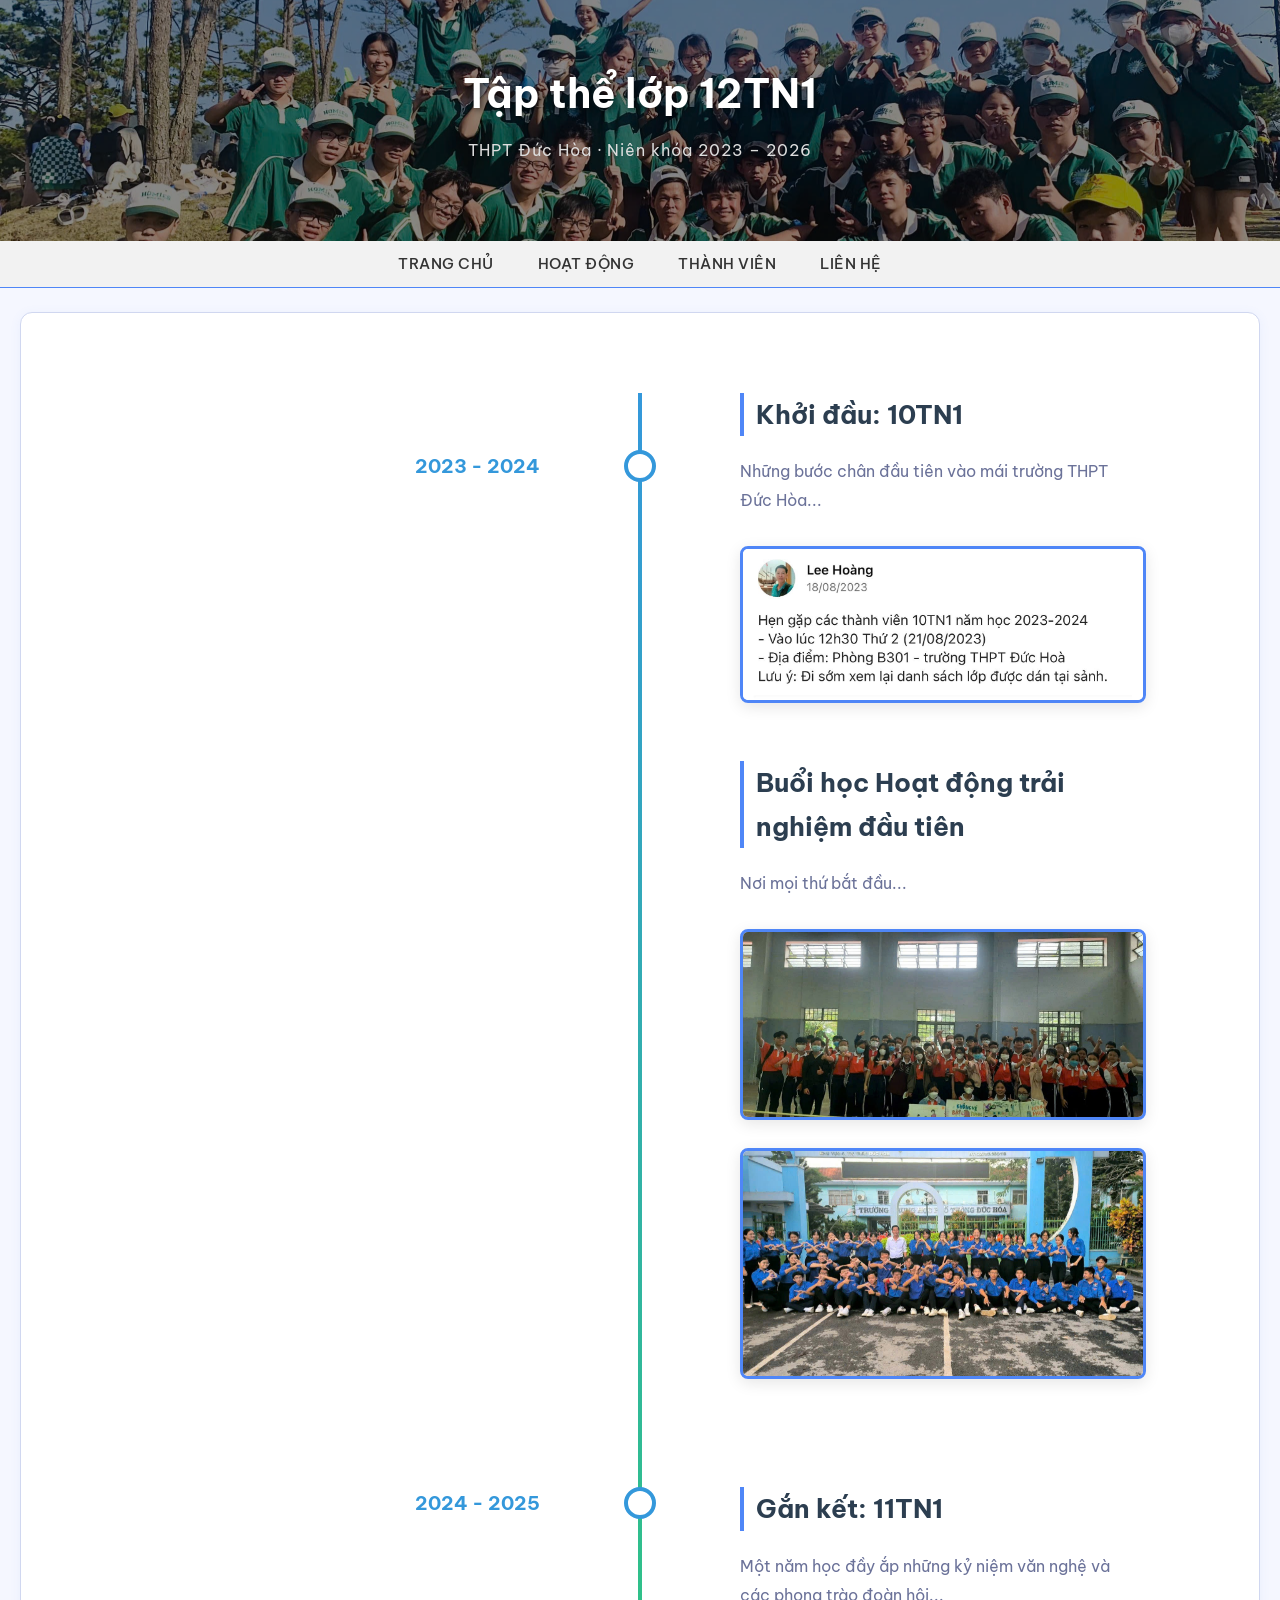
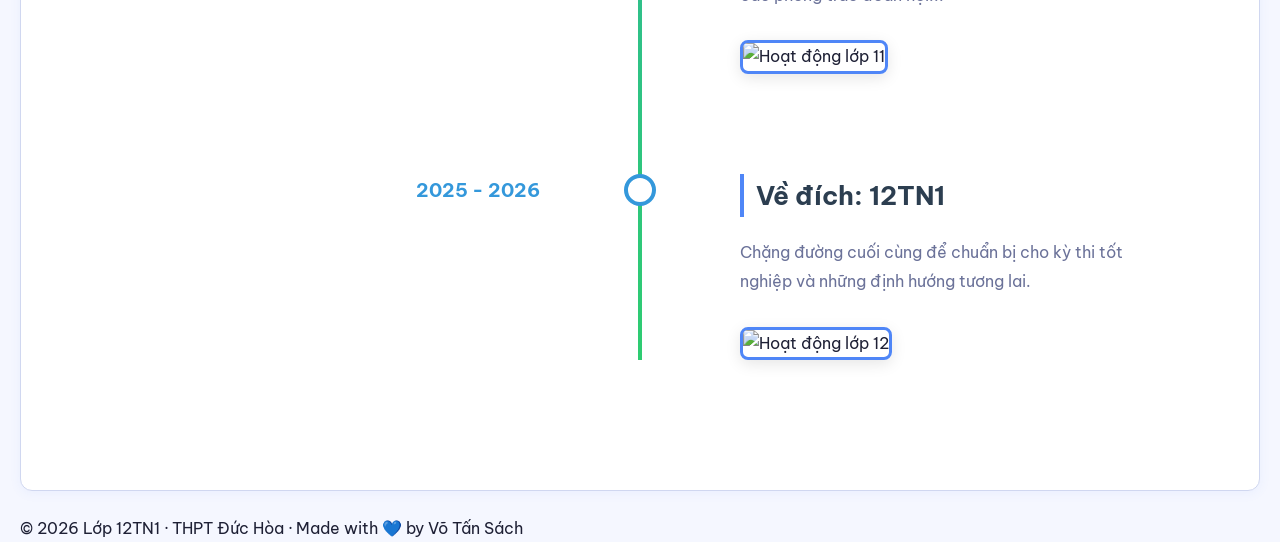
==== activities.html @ a80b4de7 "update logo and fix some css issues" ====
<!DOCTYPE html>
<html lang="vi">

<head>
    <meta charset="UTF-8">
    <meta name="viewport" content="width=device-width, initial-scale=1.0">
    <link rel="stylesheet" href="style.css">
    <link rel="stylesheet" href="activities.css">
    <title>Hoạt động | 12TN1</title>
    <link rel="icon" href="media/9f4af7f174a8c1f698b9-removebg-preview.png" type="image/png">
</head>

<body>
    <header>
        <h1>Tập thể lớp 12TN1</h1>
        <p>THPT Đức Hòa · Niên khóa 2023 – 2026</p>
    </header>

    <nav class="navbar">
        <ul>
            <li><a href="index.html">Trang chủ</a></li>
            <li><a href="activities.html">Hoạt động</a></li>
            <li><a href="members.html">Thành viên</a></li>
            <li><a href="contact.html">Liên hệ</a></li>
        </ul>
    </nav>

    <main>
        <section class="activities-section">
            <div class="timeline-container">
                <div class="timeline-progress-bar"></div>

                <div class="timeline-item">
                    <div class="timeline-left">
                        <div class="timeline-date">2023 - 2024</div>
                    </div>
                    <div class="timeline-centre">
                        <div class="timeline-circle"></div>
                    </div>
                    <div class="timeline-right">
                        <div class="timeline-content">
                            <h2>Khởi đầu: 10TN1</h2>
                            <p>Những bước chân đầu tiên vào mái trường THPT Đức Hòa...</p>
                            <div class="timeline-image">
                                <img src="media/IMG_6948.JPG" alt="Hoạt động lớp 10">
                            </div>
                        </div>
                        <div class="timeline-content">
                            <h2>Buổi học Hoạt động trải nghiệm đầu tiên</h2>
                            <p>Nơi mọi thứ bắt đầu...</p>
                            <div class="timeline-image">
                                <img src="media/IMG_6949.JPG" alt="Hoạt động lớp 10">
                            </div>
                            <div class="timeline-image">
                                <img src="media/IMG_6950.JPG" alt="Hoạt động lớp 10">
                            </div>
                        </div>
                    </div>
                </div>

                <div class="timeline-item">
                    <div class="timeline-left">
                        <div class="timeline-date">2024 - 2025</div>
                    </div>
                    <div class="timeline-centre">
                        <div class="timeline-circle"></div>
                    </div>
                    <div class="timeline-right">
                        <div class="timeline-content">
                            <h2>Gắn kết: 11TN1</h2>
                            <p>Một năm học đầy ắp những kỷ niệm văn nghệ và các phong trào đoàn hội...</p>
                            <div class="timeline-image">
                                <img src="anh-lop-11.jpg" alt="Hoạt động lớp 11">
                            </div>
                        </div>
                    </div>
                </div>

                <div class="timeline-item">
                    <div class="timeline-left">
                        <div class="timeline-date">2025 - 2026</div>
                    </div>
                    <div class="timeline-centre">
                        <div class="timeline-circle"></div>
                    </div>
                    <div class="timeline-right">
                        <div class="timeline-content">
                            <h2>Về đích: 12TN1</h2>
                            <p>Chặng đường cuối cùng để chuẩn bị cho kỳ thi tốt nghiệp và những định hướng tương lai.
                            </p>
                            <div class="timeline-image">
                                <img src="anh-lop-12.jpg" alt="Hoạt động lớp 12">
                            </div>
                        </div>
                    </div>
                </div>

            </div>
        </section>

        <footer>
            © 2026 Lớp 12TN1 · THPT Đức Hòa · Made with 💙 by Võ Tấn Sách
        </footer>
    </main>
</body>

</html>
---- style.css ----
@import url("https://fonts.googleapis.com/css2?family=Be+Vietnam+Pro:wght@400;500;700&display=swap");
:root {
	--bg-main: #f5f7ff;
	--bg-section: #ffffff;
	--bg-card: #eef1fb;
	--border: #d0d7f0;

	--accent: #4f86f7;
	--accent-soft: #3a6fd8;

	--text-primary: #1e2035;
	--text-secondary: #6b7299;
}

body {
	font-family: "Be Vietnam Pro", sans-serif;
	font-size: 16px;
	line-height: 1.7;
}

h1 {
	font-size: 2.5rem;
	font-weight: 700;
}
h2 {
	font-size: 1.6rem;
	font-weight: 700;
}
h3 {
	font-size: 1.2rem;
	font-weight: 500;
}
p {
	font-size: 1rem;
	font-weight: 400;
}
.small {
	font-size: 0.875rem;
	color: var(--text-secondary);
}

img {
	border-radius: 16px;
	border: 3px solid #4f86f7;
	box-shadow: 0 4px 16px rgba(79, 134, 247, 0.2);
}

section {
	background-color: var(--bg-section);
	border-radius: 12px;
	border: 1px solid var(--border);
	padding: 30px;
	margin: 24px 0;
	box-shadow: 0 2px 12px rgba(79, 134, 247, 0.07);
}

h2 {
	color: var(--accent);
	border-left: 4px solid var(--accent);
	padding-left: 12px;
}

p {
	color: var(--text-secondary);
	line-height: 1.8;
}

.navbar a {
	font-size: 0.95rem;
	font-weight: 500;
	letter-spacing: 0.5px;
	text-transform: uppercase;
}

body {
	margin: -1;
	background-color: var(--bg-main);
	color: var(--text-primary);
}

body {
	background-color: var(--bg-main);
	color: var(--text-primary);
}

.navbar ul {
	background-color: var(--bg-section);
	border-bottom: 1px solid var(--accent);
}
.navbar a {
	color: var(--text-primary);
}
.navbar a:hover {
	background-color: var(--bg-card);
	color: var(--accent);
}

body {
	margin: 0;
}
main {
	margin-left: 20px;
	margin-right: 20px;
}
h1 {
	text-align: center;
	color: #333;
	margin-top: 20px;
}
header {
	background-image: url("media/IMG_6955.JPG");
	background-size: cover;
	background-position: center;
	padding: 60px 20px;
	position: relative;
}
header::before {
	content: "";
	position: absolute;
	inset: 0;
	background-color: rgba(0, 0, 0, 0.45);
}
header h1 {
	position: relative;
	color: white;
	font-size: 2.5rem;
	text-shadow: 2px 2px 6px rgba(0, 0, 0, 0.6);
	margin: 0;
}
header p {
	position: relative;
	text-align: center;
	color: #ddd;
	font-size: 1rem;
	margin-top: 8px;
	letter-spacing: 1px;
}
.navbar ul {
	text-align: center;
	list-style-type: none;
	background-color: #f2f2f2;
	margin-top: 20px;
	padding: 0px;
	margin: 0px;
}
.navbar a {
	display: block;
	color: #333;
	text-decoration: none;
	padding: 10px 20px;
	text-align: center;
}
.navbar a:hover {
	background-color: #ddd;
}
.navbar li {
	display: inline-block;
}
.navbar {
	position: sticky;
	top: 0;
	z-index: 100;
	background-color: var(--bg-section); /* thêm dòng này */
}
---- activities.css ----
/* Layout chính cho Timeline */
.timeline-container {
	position: relative;
	max-width: 1000px;
	margin: 50px auto;
	padding: 0 20px;
}

/* Thanh dọc ở giữa */
.timeline-progress-bar {
	position: absolute;
	left: 50%;
	transform: translateX(-50%);
	width: 4px;
	height: 100%;
	background: linear-gradient(180deg, #3498db, #2ecc71); /* Màu xanh 12TN1 */
	z-index: 1;
}

/* Chia Grid 3 cột */
.timeline-item {
	display: grid;
	grid-template-columns: 1fr 120px 1fr;
	margin-bottom: 100px; /* Khoảng cách giữa các năm */
}

/* Hiệu ứng Sticky */
.timeline-date,
.timeline-circle {
	position: sticky;
	top: 50vh; /* Giữ ở giữa màn hình khi cuộn */
}

.timeline-left {
	text-align: right;
	padding-right: 40px;
}

.timeline-date {
	font-size: 1.2rem;
	font-weight: bold;
	color: #3498db;
}

.timeline-centre {
	display: flex;
	justify-content: center;
	z-index: 2;
}

.timeline-circle {
	width: 24px;
	height: 24px;
	background: white;
	border: 4px solid #3498db;
	border-radius: 50%;
}

.timeline-right {
	padding-left: 40px;
}

.timeline-content h2 {
	margin-top: 0;
	color: #2c3e50;
}

.timeline-image img {
	width: 100%;
	border-radius: 8px;
	margin-top: 15px;
	box-shadow: 0 4px 15px rgba(0, 0, 0, 0.1);
}

/* Mobile: Chuyển về 2 cột hoặc 1 cột */
@media (max-width: 768px) {
	.timeline-item {
		grid-template-columns: 60px 1fr;
	}
	.timeline-left {
		display: none;
	}
	.timeline-progress-bar {
		left: 30px;
	}
}

.timeline-image {
	margin-top: 5px; /* giảm khoảng cách ảnh với chữ, mặc định thường 16-20px */
}

.timeline-content {
	margin-bottom: 50px; /* tăng khoảng cách giữa 2 content */
}

.timeline-content:last-child {
	margin-bottom: 0;
}
.left {
	display: flex;
	align-items: center;
	justify-content: flex-end;
}
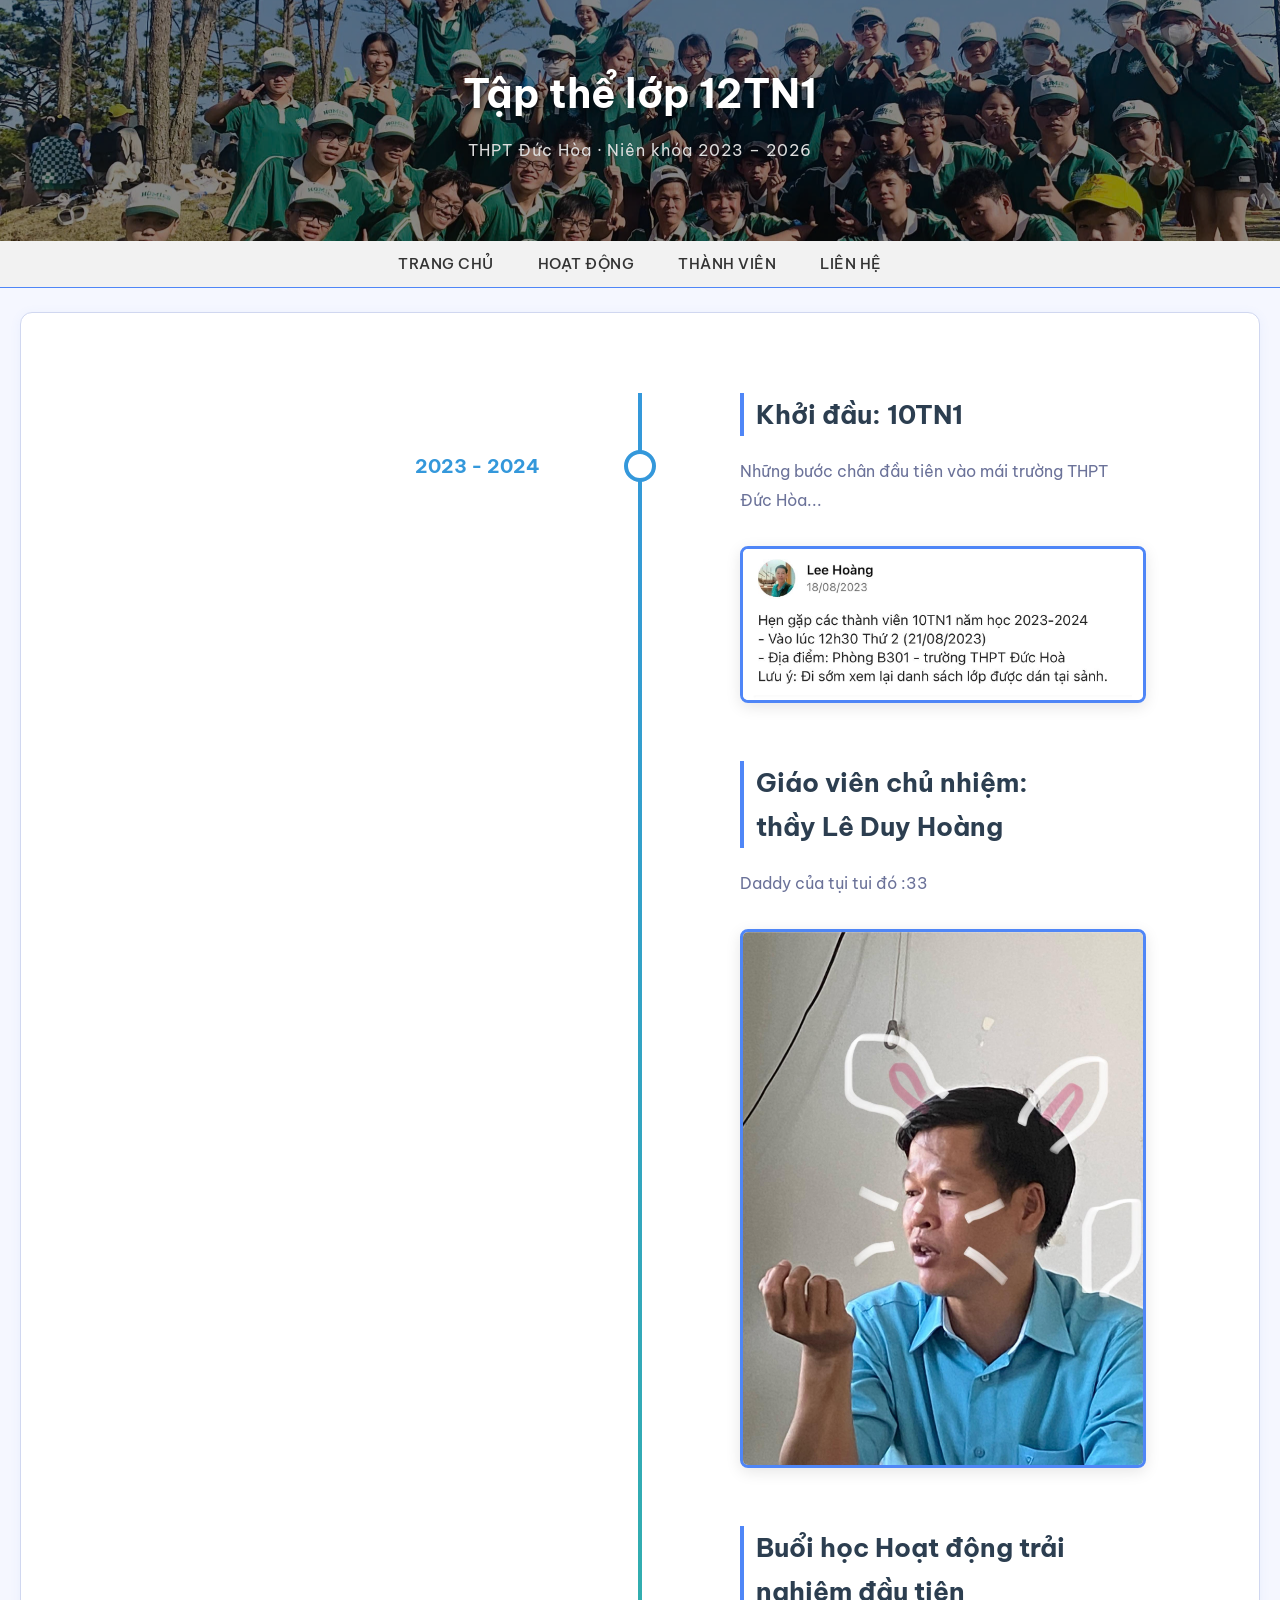
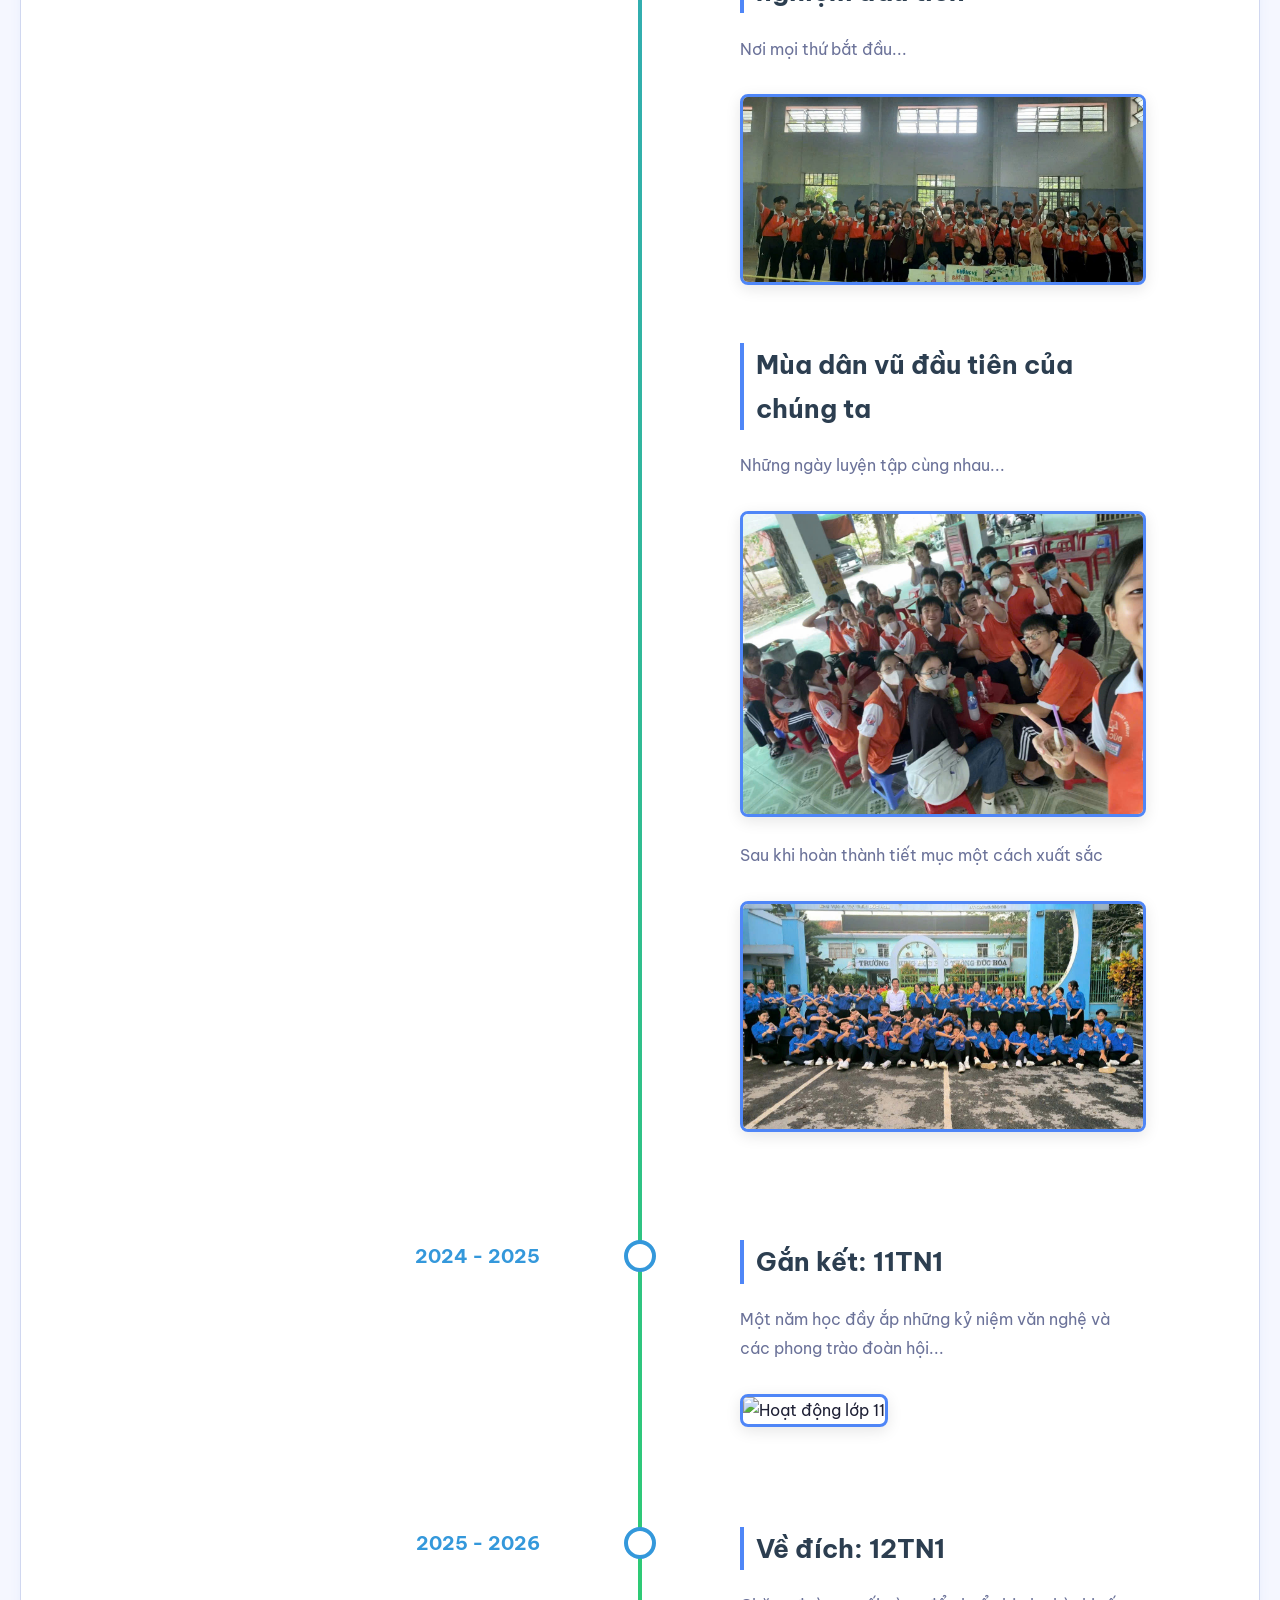
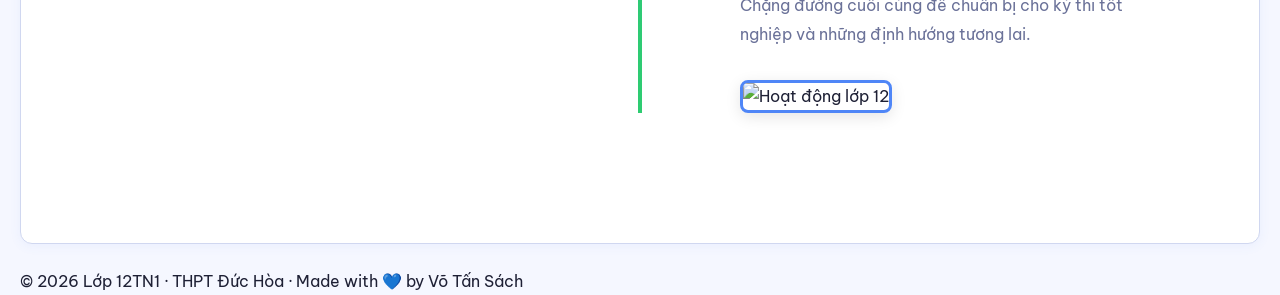
==== commit 7f8badb9: "activities update" ====
--- a/activities.html
+++ b/activities.html
@@ -6,8 +6,8 @@
     <meta name="viewport" content="width=device-width, initial-scale=1.0">
     <link rel="stylesheet" href="style.css">
     <link rel="stylesheet" href="activities.css">
-    <title>Hoạt động | 12TN1</title>
     <link rel="icon" href="media/9f4af7f174a8c1f698b9-removebg-preview.png" type="image/png">
+    <title>12TN1 · Hoạt động</title>
 </head>
 
 <body>
@@ -45,12 +45,31 @@
                                 <img src="media/IMG_6948.JPG" alt="Hoạt động lớp 10">
                             </div>
                         </div>
+
+                        <div class="timeline-content">
+                            <h2>Giáo viên chủ nhiệm: <br>thầy Lê Duy Hoàng</h2>
+                            <p>Daddy của tụi tui đó :33</p>
+                            <div class="timeline-image">
+                                <img src="media/1HRJLBKDG_82VC8A.jpg" alt="Hoạt động lớp 10">
+                            </div>
+                        </div>
+
                         <div class="timeline-content">
                             <h2>Buổi học Hoạt động trải nghiệm đầu tiên</h2>
                             <p>Nơi mọi thứ bắt đầu...</p>
                             <div class="timeline-image">
                                 <img src="media/IMG_6949.JPG" alt="Hoạt động lớp 10">
                             </div>
+                        </div>
+
+                        <div class="timeline-content">
+                            <h2>Mùa dân vũ đầu tiên của chúng ta</h2>
+                            <p>Những ngày luyện tập cùng nhau...</p>
+                            <div class="timeline-image">
+                                <img src="media/IMG_6951.JPG" alt="Hoạt động lớp 10">
+                            </div>
+
+                            <p>Sau khi hoàn thành tiết mục một cách xuất sắc</p>
                             <div class="timeline-image">
                                 <img src="media/IMG_6950.JPG" alt="Hoạt động lớp 10">
                             </div>
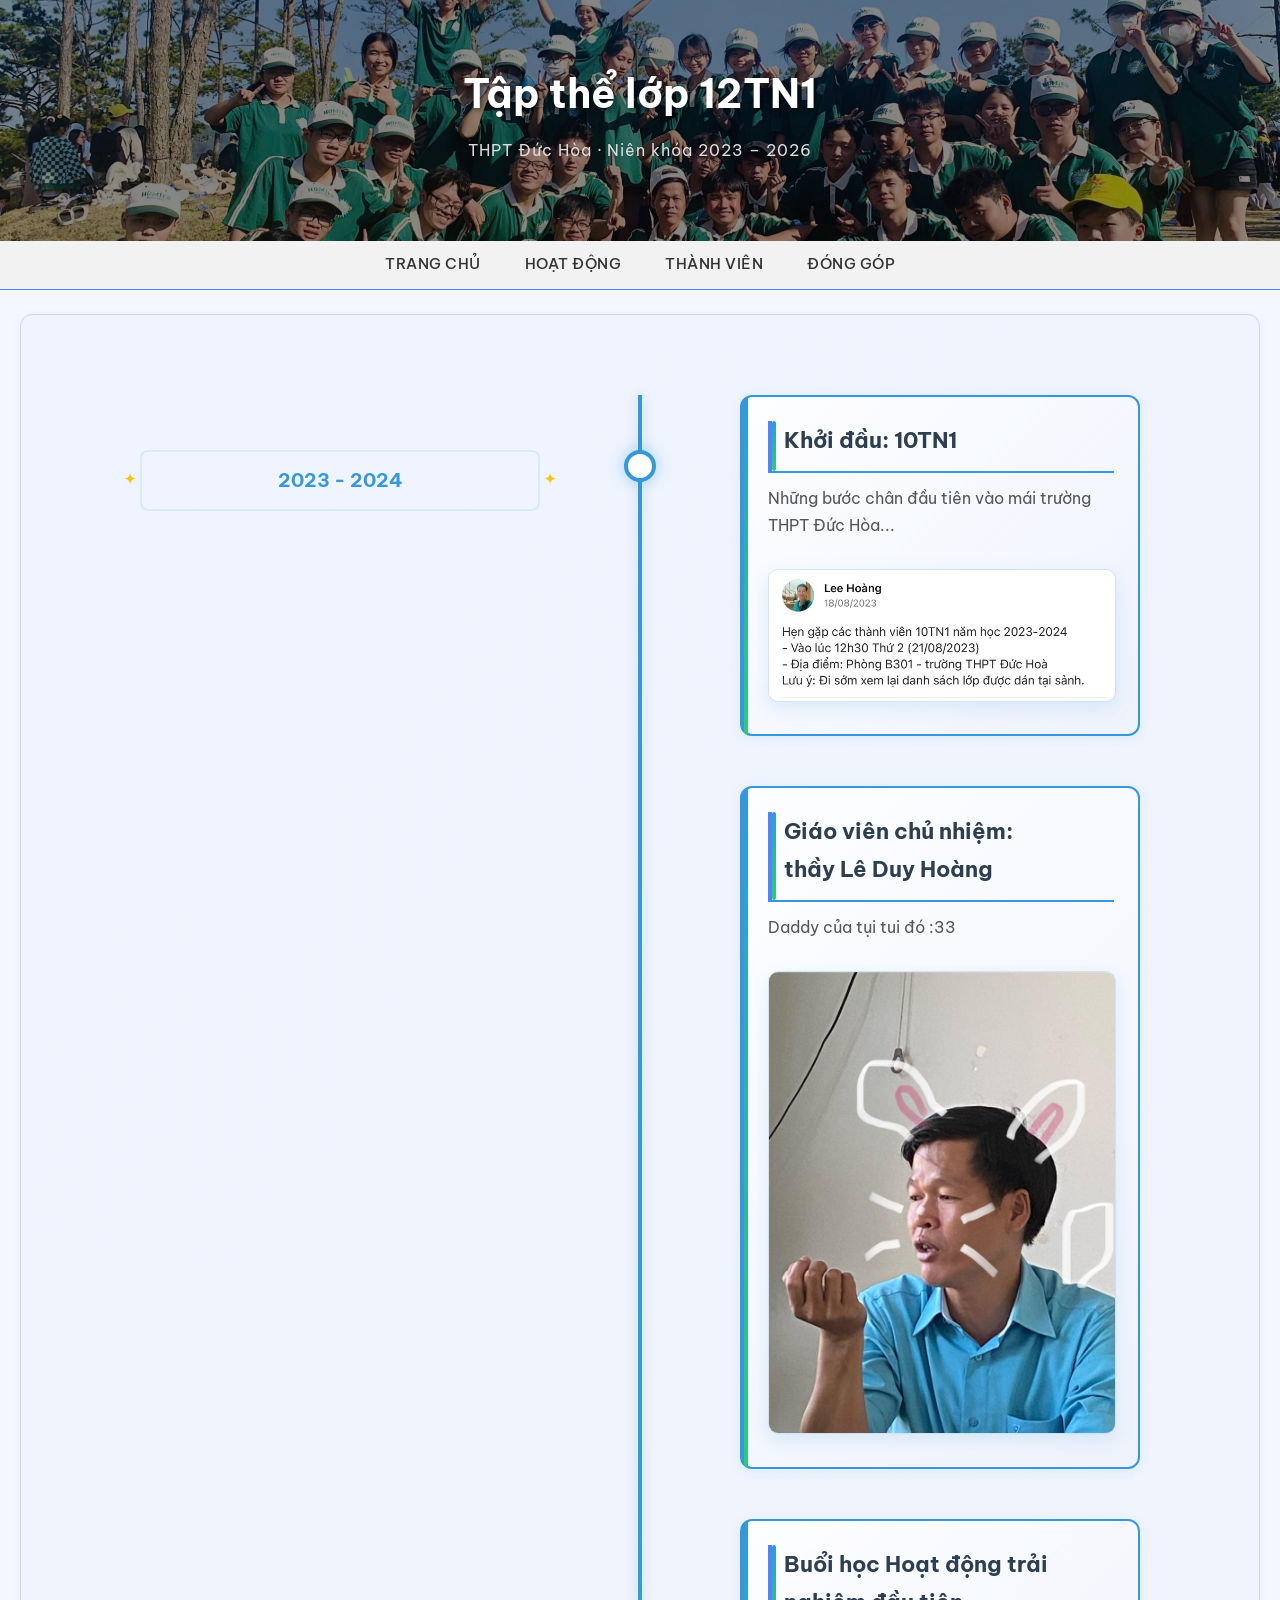
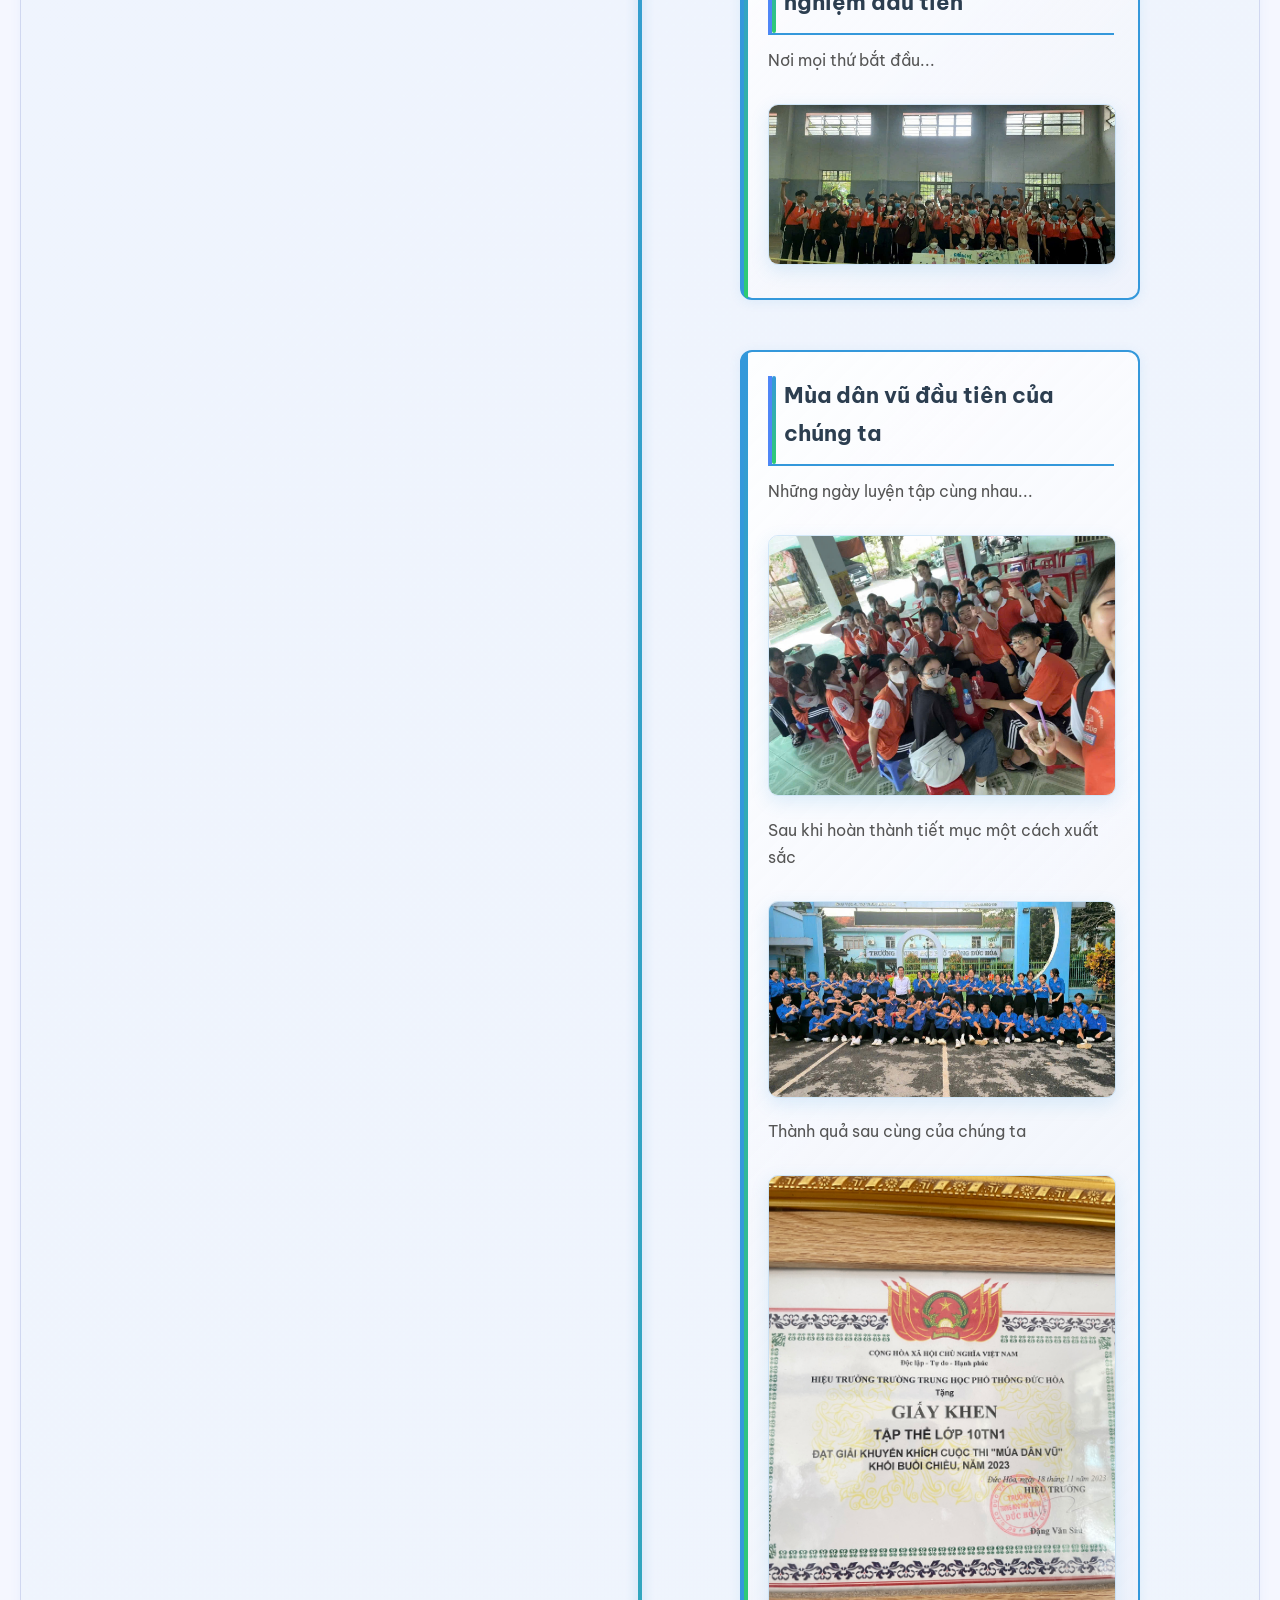
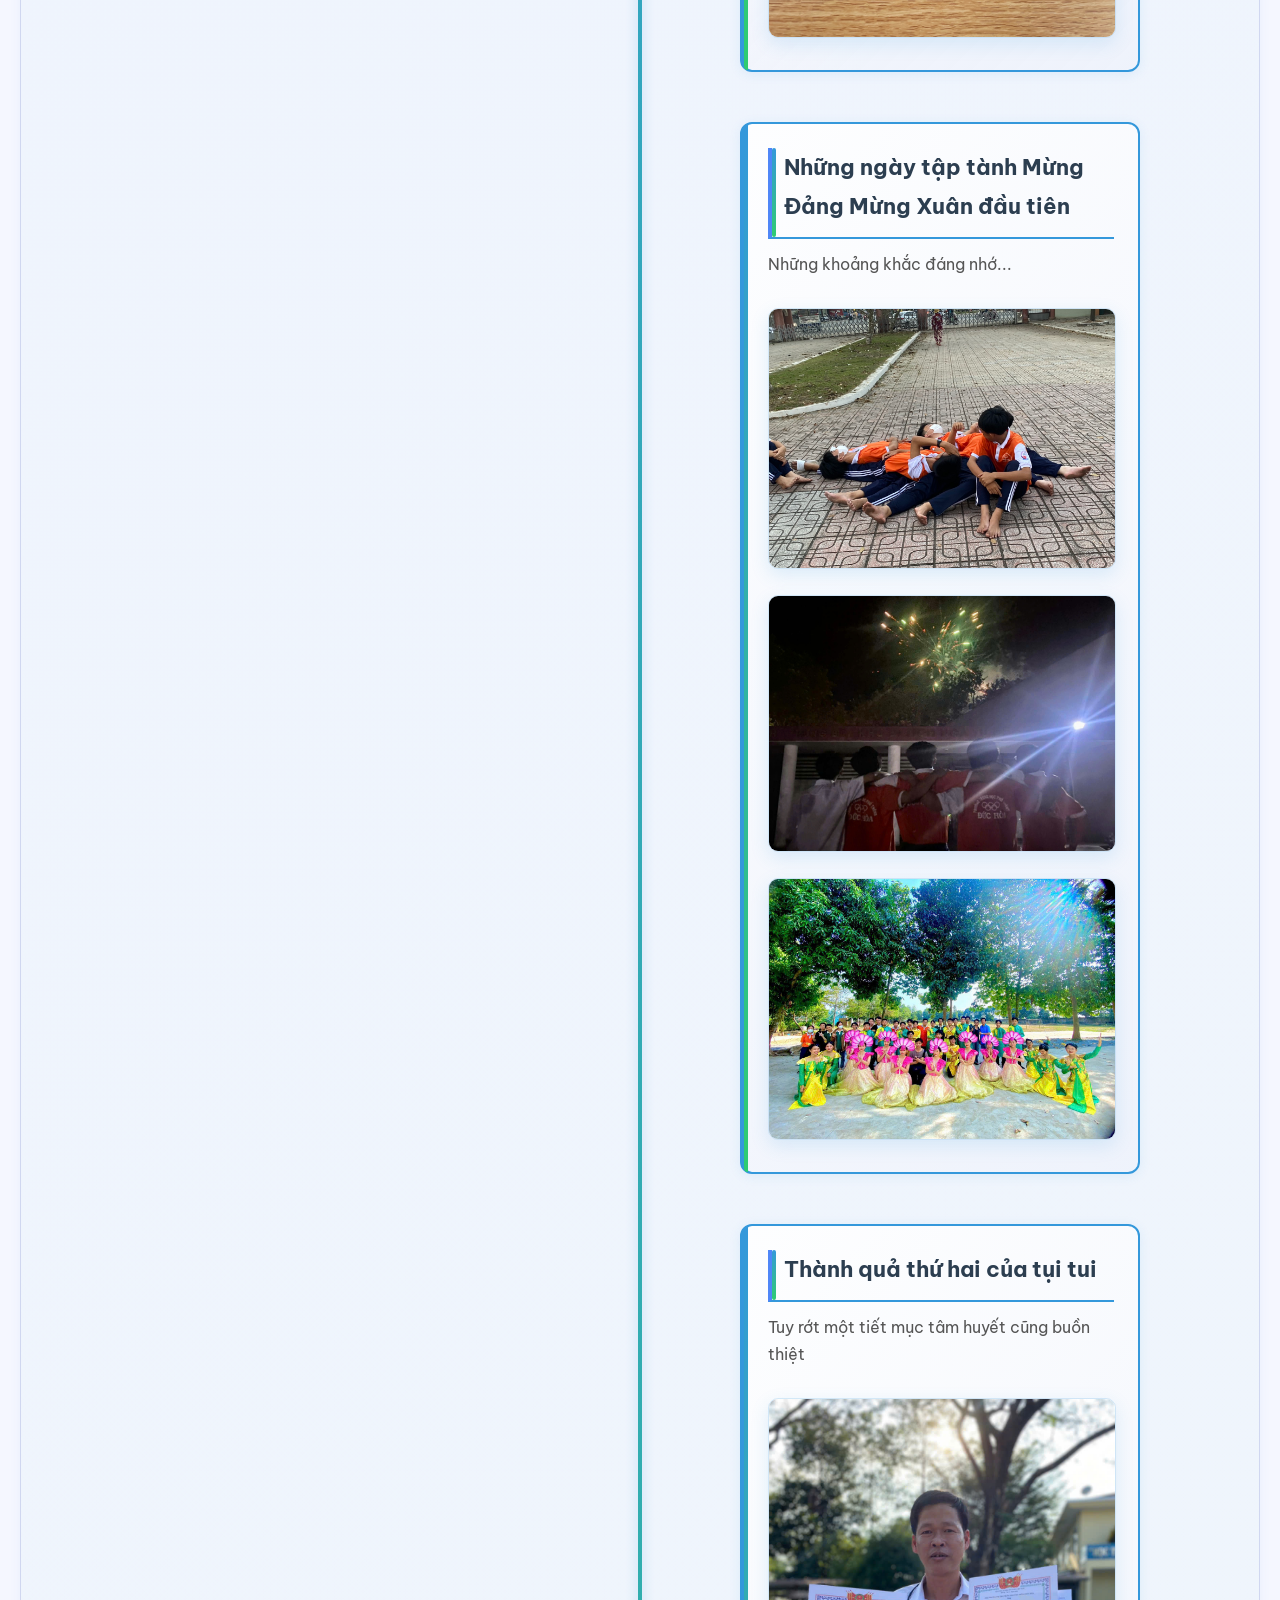
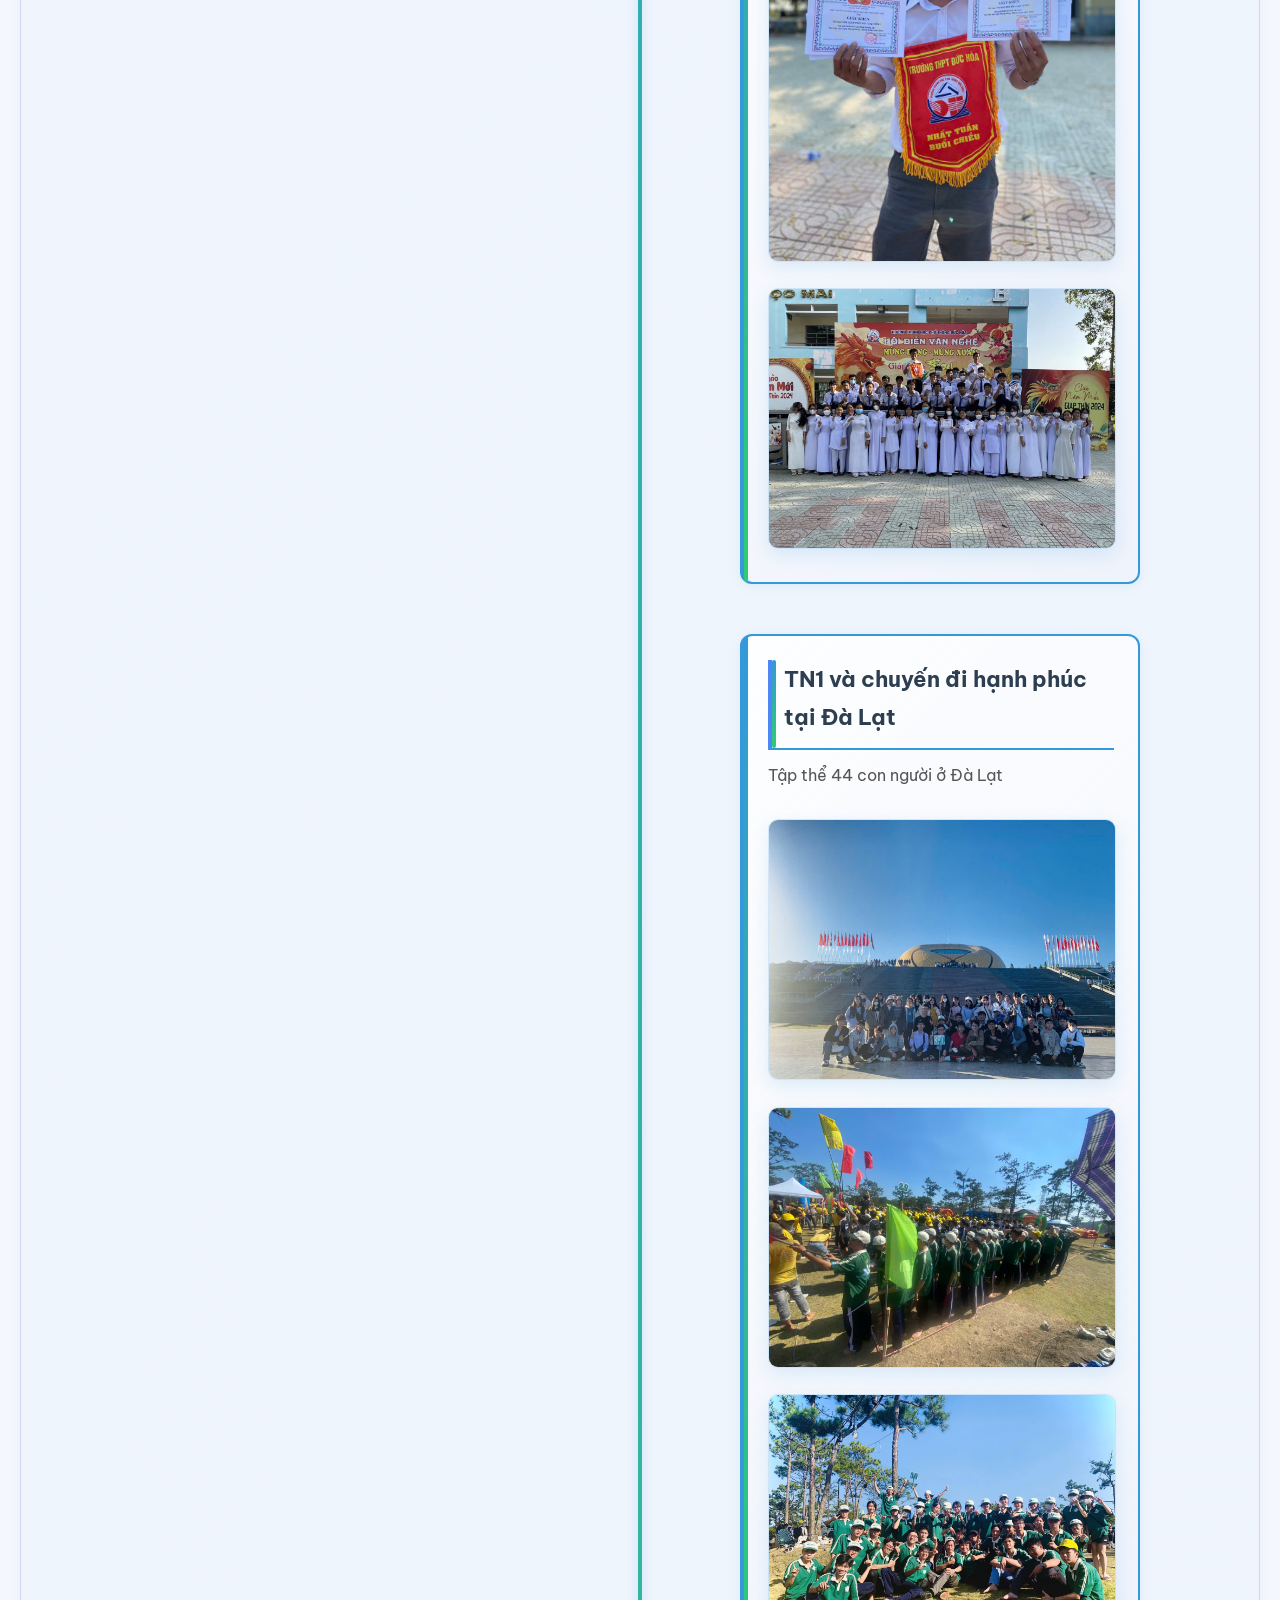
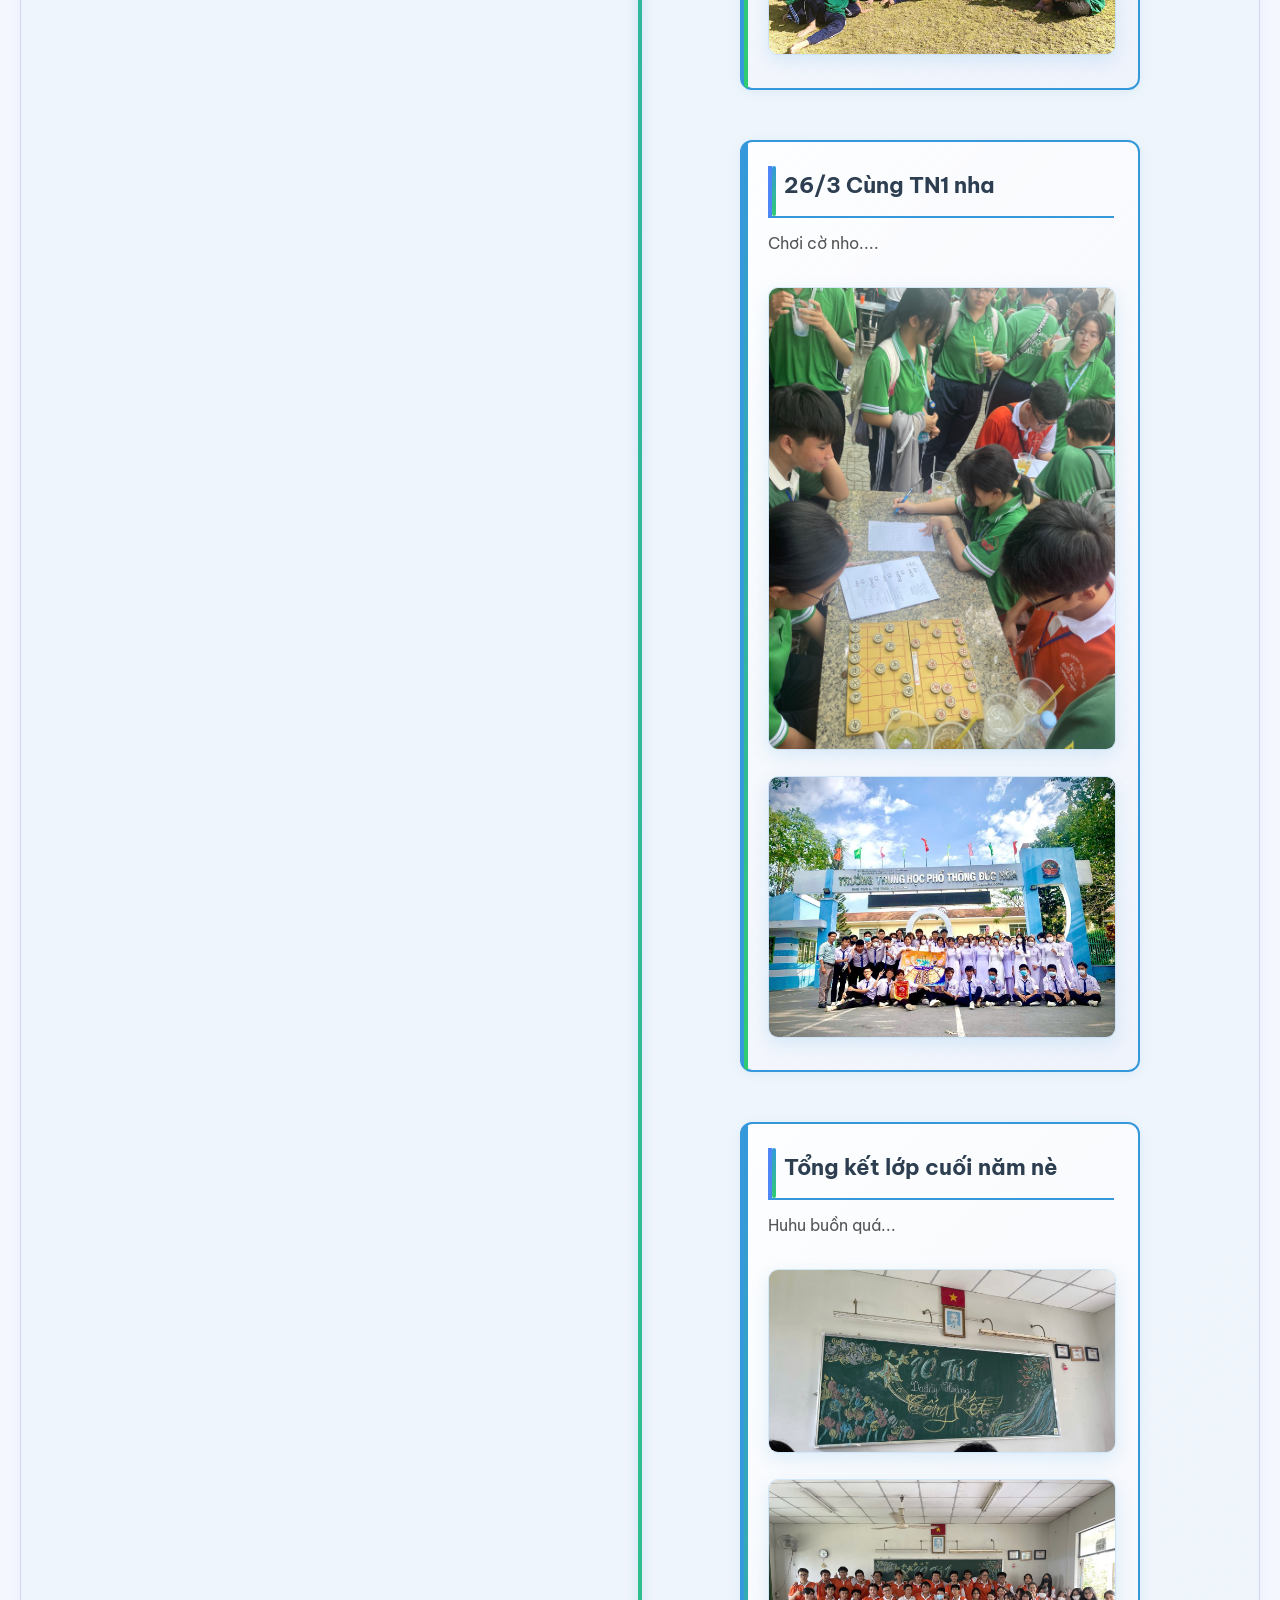
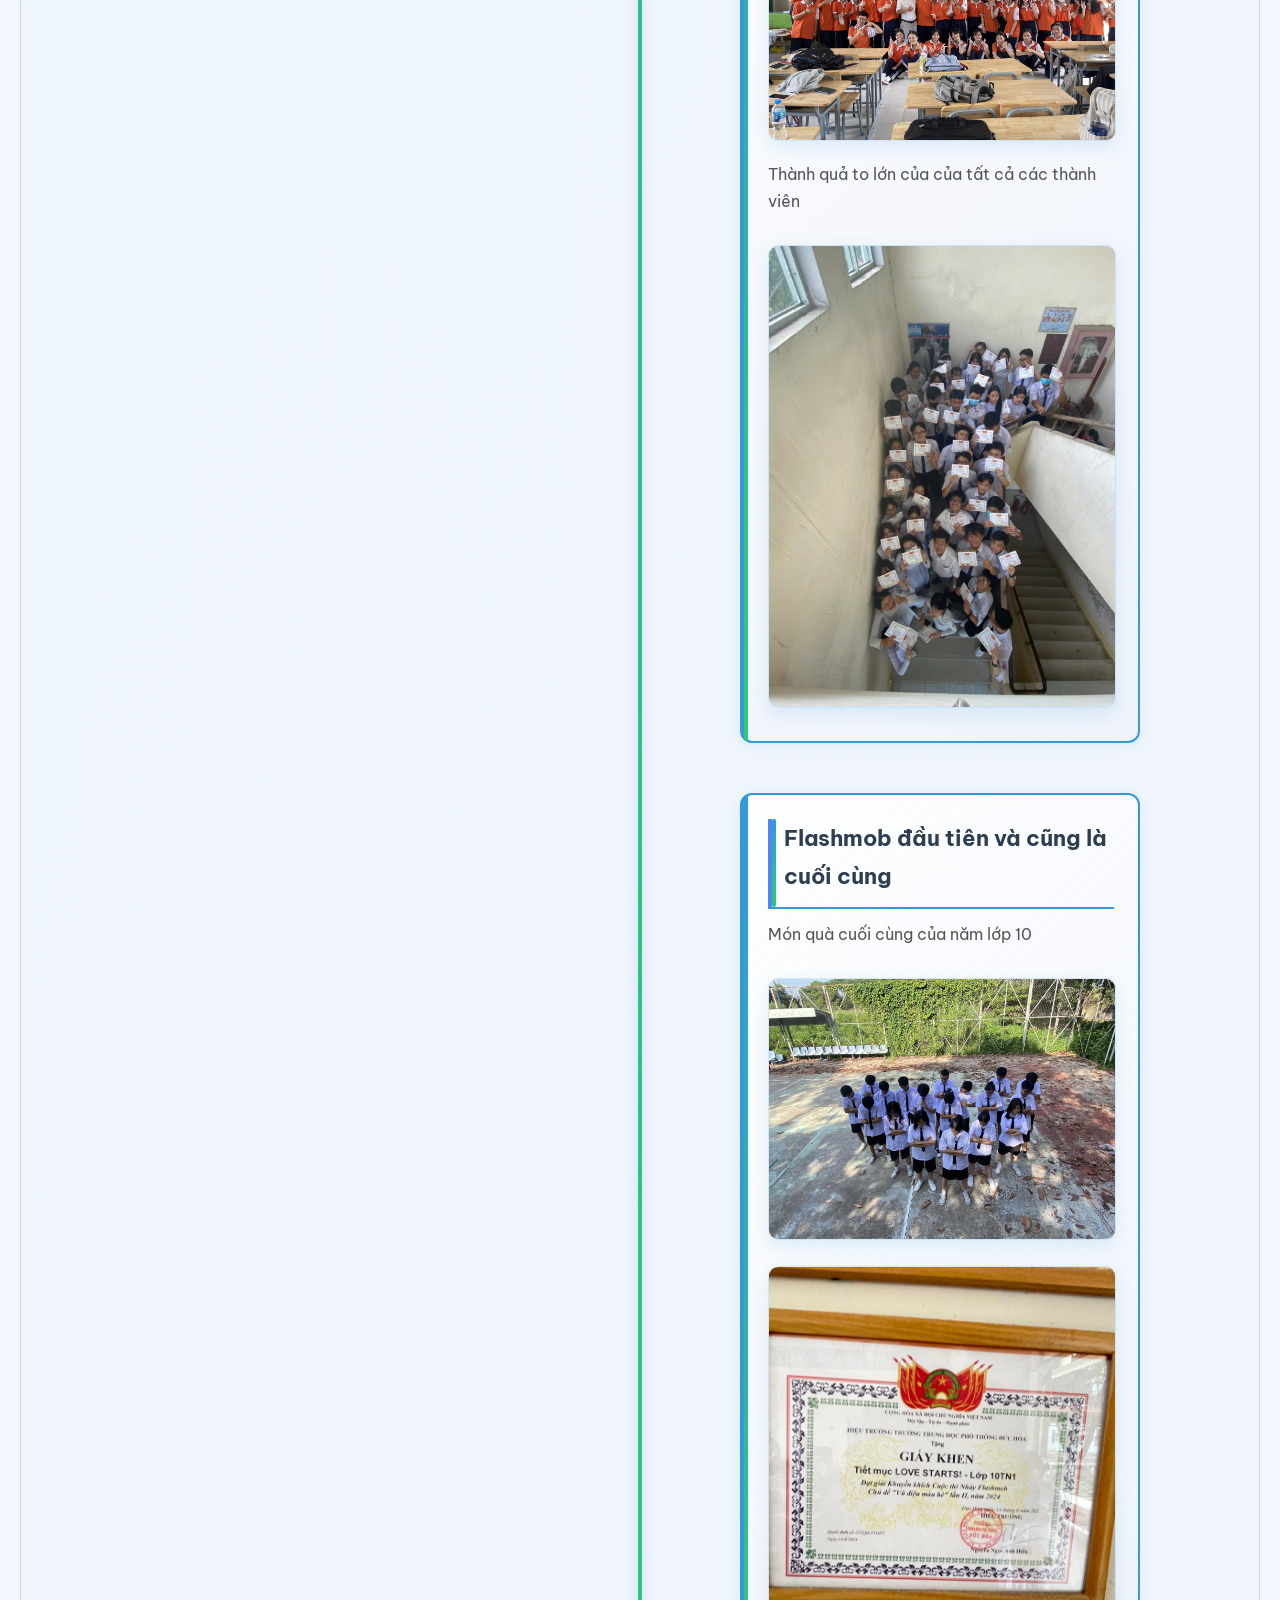
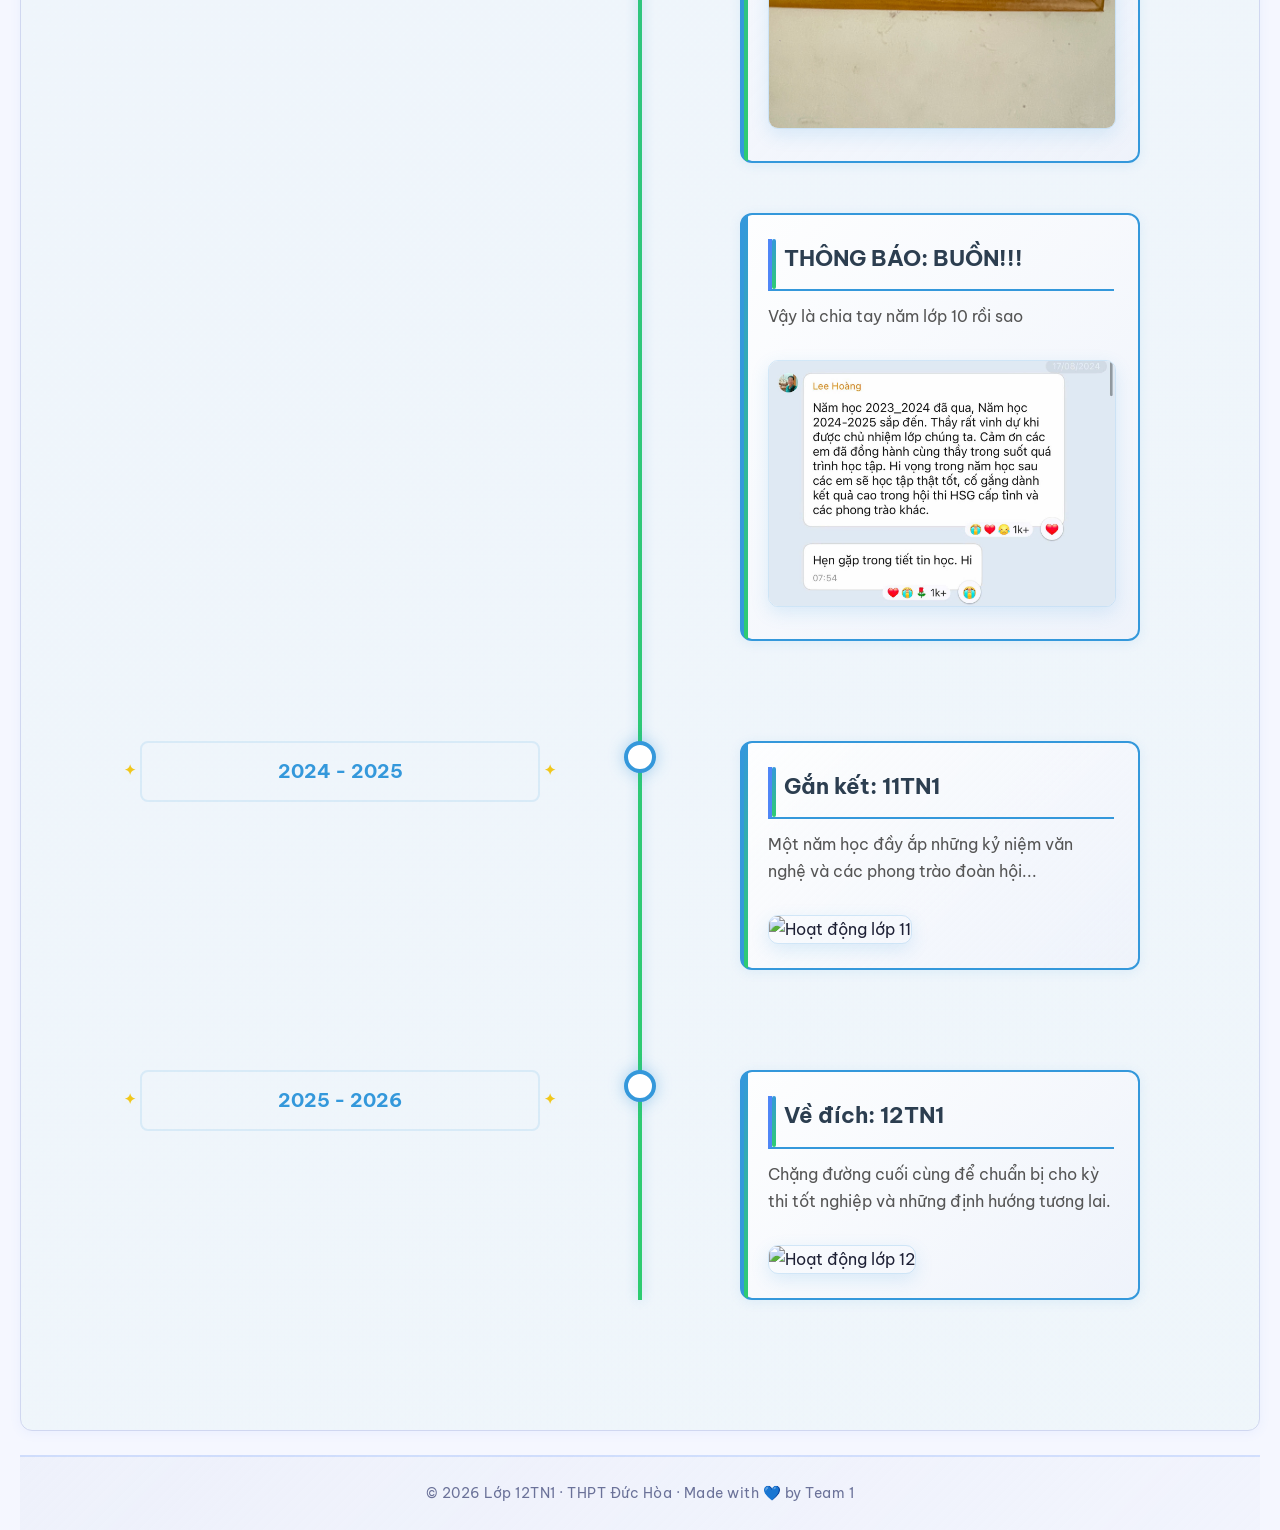
==== commit 6060c059: "big update" ====
--- a/activities.html
+++ b/activities.html
@@ -21,7 +21,7 @@
             <li><a href="index.html">Trang chủ</a></li>
             <li><a href="activities.html">Hoạt động</a></li>
             <li><a href="members.html">Thành viên</a></li>
-            <li><a href="contact.html">Liên hệ</a></li>
+            <li><a href="contact.html">Đóng góp</a></li>
         </ul>
     </nav>
 
@@ -45,7 +45,6 @@
                                 <img src="media/IMG_6948.JPG" alt="Hoạt động lớp 10">
                             </div>
                         </div>
-
                         <div class="timeline-content">
                             <h2>Giáo viên chủ nhiệm: <br>thầy Lê Duy Hoàng</h2>
                             <p>Daddy của tụi tui đó :33</p>
@@ -72,6 +71,71 @@
                             <p>Sau khi hoàn thành tiết mục một cách xuất sắc</p>
                             <div class="timeline-image">
                                 <img src="media/IMG_6950.JPG" alt="Hoạt động lớp 10">
+                            </div>
+                            <p>Thành quả sau cùng của chúng ta</p>
+                            <div class="timeline-image">
+                                <img src="media/IMG_7009.jpg" alt="Hoạt động lớp 10">
+                            </div>
+                        </div>
+                        <div class="timeline-content">
+                            <h2>Những ngày tập tành Mừng Đảng Mừng Xuân đầu tiên</h2>
+                            <p>Những khoảng khắc đáng nhớ...</p>
+                            <div class="timeline-image">
+                                <img src="media/4987055317552.jpg" alt="Hoạt động lớp 10">
+                                <img src="media/376513312219860920.jpg" alt="Hoạt động lớp 10">
+                                <img src="media/IMG_6953.JPG" alt="Hoạt động lớp 10">
+                            </div>
+                        </div>
+                        <div class="timeline-content">
+                            <h2>Thành quả thứ hai của tụi tui</h2>
+                            <p>Tuy rớt một tiết mục tâm huyết cũng buồn thiệt</p>
+                            <div class="timeline-image">
+                                <img src="media/2067405660615184776.jpg" alt="Hoạt động lớp 10">
+                                <img src="media/IMG_6952.JPG" alt="Hoạt động lớp 10">
+                            </div>
+                        </div>
+                        <div class="timeline-content">
+                            <h2>TN1 và chuyến đi hạnh phúc tại Đà Lạt</h2>
+                            <p>Tập thể 44 con người ở Đà Lạt</p>
+                            <div class="timeline-image">
+                                <img src="media/IMG_6954.JPG" alt="Hoạt động lớp 10">
+                                <img src="media/2718803926753819184.jpg" alt="Hoạt động lớp 10">
+                                <img src="media/IMG_6955.JPG" alt="Hoạt động lớp 10">
+                            </div>
+                        </div>
+                        <div class="timeline-content">
+                            <h2>26/3 Cùng TN1 nha</h2>
+                            <p>Chơi cờ nho....</p>
+                            <div class="timeline-image">
+                                <img src="media/IMG_0144.jpg" alt="Hoạt động lớp 10">
+                                <img src="media/1688191234578075906.jpg" alt="Hoạt động lớp 10">
+                            </div>
+                        </div>
+                        <div class="timeline-content">
+                            <h2>Tổng kết lớp cuối năm nè</h2>
+                            <p>Huhu buồn quá...</p>
+                            <div class="timeline-image">
+                                <img src="media/IMG_6963(1).JPG" alt="Hoạt động lớp 10">
+                                <img src="media/IMG_6956.JPG" alt="Hoạt động lớp 10">
+                            </div>
+                            <p>Thành quả to lớn của của tất cả các thành viên</p>
+                            <div class="timeline-image">
+                                <img src="media/IMG_6944.JPG" alt="Hoạt động lớp 10">
+                            </div>
+                        </div>
+                        <div class="timeline-content">
+                            <h2>Flashmob đầu tiên và cũng là cuối cùng</h2>
+                            <p>Món quà cuối cùng của năm lớp 10</p>
+                            <div class="timeline-image">
+                                <img src="media/IMG_6957.JPG" alt="Hoạt động lớp 10">
+                                <img src="media/IMG_7014.jpg" alt="Hoạt động lớp 10">
+                            </div>
+                        </div>
+                        <div class="timeline-content">
+                            <h2>THÔNG BÁO: BUỒN!!! </h2>
+                            <p>Vậy là chia tay năm lớp 10 rồi sao</p>
+                            <div class="timeline-image">
+                                <img src="media/IMG_6958.JPG" alt="Hoạt động lớp 10">
                             </div>
                         </div>
                     </div>
@@ -118,7 +182,7 @@
         </section>
 
         <footer>
-            © 2026 Lớp 12TN1 · THPT Đức Hòa · Made with 💙 by Võ Tấn Sách
+            © 2026 Lớp 12TN1 · THPT Đức Hòa · Made with 💙 by Team 1
         </footer>
     </main>
 </body>
--- a/style.css
+++ b/style.css
@@ -52,6 +52,12 @@
 	padding: 30px;
 	margin: 24px 0;
 	box-shadow: 0 2px 12px rgba(79, 134, 247, 0.07);
+	background: linear-gradient(
+		135deg,
+		var(--bg-section) 0%,
+		rgba(238, 241, 251, 0.3) 100%
+	);
+	transition: all 0.3s ease;
 }
 
 h2 {
@@ -89,10 +95,14 @@
 }
 .navbar a {
 	color: var(--text-primary);
+	transition: all 0.3s ease;
+	border-bottom: 2px solid transparent;
+	position: relative;
 }
 .navbar a:hover {
 	background-color: var(--bg-card);
 	color: var(--accent);
+	border-bottom-color: var(--accent);
 }
 
 body {
@@ -126,6 +136,7 @@
 	font-size: 2.5rem;
 	text-shadow: 2px 2px 6px rgba(0, 0, 0, 0.6);
 	margin: 0;
+	animation: slideDown 0.6s ease-out;
 }
 header p {
 	position: relative;
@@ -134,6 +145,27 @@
 	font-size: 1rem;
 	margin-top: 8px;
 	letter-spacing: 1px;
+	animation: fadeIn 0.8s ease-out 0.2s both;
+}
+
+@keyframes slideDown {
+	from {
+		opacity: 0;
+		transform: translateY(-20px);
+	}
+	to {
+		opacity: 1;
+		transform: translateY(0);
+	}
+}
+
+@keyframes fadeIn {
+	from {
+		opacity: 0;
+	}
+	to {
+		opacity: 1;
+	}
 }
 .navbar ul {
 	text-align: center;
@@ -162,3 +194,163 @@
 	z-index: 100;
 	background-color: var(--bg-section); /* thêm dòng này */
 }
+
+footer {
+	background: linear-gradient(
+		135deg,
+		var(--bg-card) 0%,
+		rgba(238, 241, 251, 0.5) 100%
+	);
+	border-top: 2px solid rgba(79, 134, 247, 0.2);
+	padding: 24px;
+	text-align: center;
+	color: var(--text-secondary);
+	font-size: 0.9rem;
+	letter-spacing: 0.5px;
+	transition: all 0.3s ease;
+}
+
+footer:hover {
+	background: linear-gradient(
+		135deg,
+		rgba(238, 241, 251, 0.6),
+		var(--bg-card) 100%
+	);
+}
+
+/* Mobile Responsive Design */
+@media (max-width: 1024px) {
+	h1 {
+		font-size: 2rem;
+	}
+	h2 {
+		font-size: 1.4rem;
+	}
+	section {
+		padding: 24px;
+		margin: 16px 0;
+	}
+
+	main {
+		margin-left: 16px;
+		margin-right: 16px;
+	}
+
+	header {
+		padding: 40px 16px;
+	}
+	header h1 {
+		font-size: 2rem;
+	}
+}
+
+@media (max-width: 768px) {
+	h1 {
+		font-size: 1.8rem;
+	}
+	h2 {
+		font-size: 1.2rem;
+	}
+	h3 {
+		font-size: 1.05rem;
+	}
+	p {
+		font-size: 0.95rem;
+	}
+
+	section {
+		padding: 18px;
+		margin: 12px 0;
+		border-radius: 8px;
+	}
+
+	main {
+		margin-left: 12px;
+		margin-right: 12px;
+	}
+
+	header {
+		padding: 32px 12px;
+	}
+	header h1 {
+		font-size: 1.6rem;
+	}
+	header p {
+		font-size: 0.9rem;
+	}
+
+	.navbar a {
+		padding: 8px 12px;
+		font-size: 0.85rem;
+	}
+	.navbar li {
+		display: inline-block;
+		width: auto;
+	}
+}
+
+@media (max-width: 640px) {
+	body {
+		font-size: 14px;
+	}
+
+	h1 {
+		font-size: 1.5rem;
+	}
+	h2 {
+		font-size: 1.1rem;
+	}
+	h3 {
+		font-size: 1rem;
+	}
+	p {
+		font-size: 0.9rem;
+		line-height: 1.6;
+	}
+	.small {
+		font-size: 0.8rem;
+	}
+
+	img {
+		border-width: 2px;
+		border-radius: 12px;
+	}
+
+	section {
+		padding: 14px;
+		margin: 10px 0;
+		border-radius: 8px;
+	}
+
+	main {
+		margin-left: 8px;
+		margin-right: 8px;
+	}
+
+	header {
+		padding: 24px 8px;
+	}
+	header h1 {
+		font-size: 1.3rem;
+	}
+	header p {
+		font-size: 0.8rem;
+		margin-top: 6px;
+	}
+
+	h2 {
+		padding-left: 8px;
+		border-left-width: 3px;
+	}
+
+	.navbar a {
+		padding: 6px 8px;
+		font-size: 0.8rem;
+		letter-spacing: 0px;
+	}
+
+	footer {
+		padding: 16px 8px;
+		font-size: 0.8rem;
+	}
+}
--- a/activities.css
+++ b/activities.css
@@ -1,3 +1,12 @@
+/* Activities Section */
+.activities-section {
+	background: linear-gradient(
+		135deg,
+		rgba(52, 152, 219, 0.03),
+		rgba(46, 204, 113, 0.03)
+	);
+}
+
 /* Layout chính cho Timeline */
 .timeline-container {
 	position: relative;
@@ -13,22 +22,23 @@
 	transform: translateX(-50%);
 	width: 4px;
 	height: 100%;
-	background: linear-gradient(180deg, #3498db, #2ecc71); /* Màu xanh 12TN1 */
+	background: linear-gradient(180deg, #3498db, #2ecc71);
 	z-index: 1;
+	box-shadow: 0 0 12px rgba(52, 152, 219, 0.3);
 }
 
 /* Chia Grid 3 cột */
 .timeline-item {
 	display: grid;
 	grid-template-columns: 1fr 120px 1fr;
-	margin-bottom: 100px; /* Khoảng cách giữa các năm */
+	margin-bottom: 100px;
 }
 
 /* Hiệu ứng Sticky */
 .timeline-date,
 .timeline-circle {
 	position: sticky;
-	top: 50vh; /* Giữ ở giữa màn hình khi cuộn */
+	top: 50vh;
 }
 
 .timeline-left {
@@ -40,6 +50,53 @@
 	font-size: 1.2rem;
 	font-weight: bold;
 	color: #3498db;
+	padding: 12px 20px;
+	border-radius: 8px;
+	transition: all 0.28s ease;
+	will-change: transform, box-shadow, color;
+	display: flex;
+	align-items: center;
+	justify-content: center;
+	position: sticky; /* restore sticky behavior */
+	top: 50vh;
+	z-index: 3; /* keep above the progress bar */
+	border: 2px solid rgba(52, 152, 219, 0.12);
+}
+
+.timeline-date::before,
+.timeline-date::after {
+	content: "✦"; /* decorative star */
+	position: absolute;
+	top: 50%;
+	transform: translateY(-50%) scale(1);
+	color: #f1c40f;
+	font-size: 14px;
+	text-shadow: 0 4px 12px rgba(241, 196, 15, 0.12);
+	transition:
+		transform 220ms ease,
+		opacity 220ms ease;
+	opacity: 0.95;
+}
+
+.timeline-date::before {
+	left: -18px;
+}
+
+.timeline-date::after {
+	right: -18px;
+}
+
+.timeline-date:hover::before,
+.timeline-date:hover::after {
+	transform: translateY(-50%) scale(1.12);
+	opacity: 1;
+}
+
+.timeline-date:hover {
+	transform: translateY(-6px);
+	box-shadow: 0 12px 30px rgba(52, 152, 219, 0.18);
+	text-shadow: 0 4px 18px rgba(52, 152, 219, 0.12);
+	color: #1f6fb8;
 }
 
 .timeline-centre {
@@ -54,6 +111,20 @@
 	background: white;
 	border: 4px solid #3498db;
 	border-radius: 50%;
+	box-shadow: 0 0 16px rgba(52, 152, 219, 0.4);
+	transition: all 0.3s ease;
+}
+
+.timeline-circle:hover {
+	transform: scale(1.3);
+	box-shadow: 0 0 24px rgba(52, 152, 219, 0.6);
+}
+.timeline-circle {
+	width: 24px;
+	height: 24px;
+	background: white;
+	border: 4px solid #3498db;
+	border-radius: 50%;
 }
 
 .timeline-right {
@@ -62,14 +133,88 @@
 
 .timeline-content h2 {
 	margin-top: 0;
+	margin-bottom: 12px;
 	color: #2c3e50;
+	font-size: 1.4rem;
+	border-bottom: 2px solid #3498db;
+	padding-bottom: 12px;
+	position: relative;
+	padding-left: 12px;
+}
+
+.timeline-content h2::before {
+	content: "";
+	position: absolute;
+	left: 0;
+	top: 0;
+	width: 4px;
+	height: 100%;
+	background: linear-gradient(180deg, #3498db, #2ecc71);
+	border-radius: 2px;
+}
+
+.timeline-content p {
+	margin: 12px 0;
+	color: #555;
+	line-height: 1.7;
+}
+
+.timeline-content {
+	margin-bottom: 50px;
+	background: linear-gradient(
+		135deg,
+		rgba(255, 255, 255, 0.9),
+		rgba(238, 241, 251, 0.6)
+	);
+	padding: 24px;
+	border-radius: 12px;
+	border: 2px solid #3498db;
+	border-left: 4px solid #3498db;
+	transition: all 0.3s ease;
+	box-shadow: 0 2px 12px rgba(52, 152, 219, 0.1);
+	position: relative;
+}
+
+.timeline-content::after {
+	content: "";
+	position: absolute;
+	top: 0;
+	left: 0;
+	width: 4px;
+	height: 100%;
+	background: linear-gradient(180deg, #3498db, #2ecc71);
+	border-radius: 12px 0 0 12px;
+}
+
+.timeline-content:hover {
+	box-shadow: 0 12px 28px rgba(52, 152, 219, 0.2);
+	transform: translateX(8px) translateY(-2px);
+	background: linear-gradient(
+		135deg,
+		rgba(255, 255, 255, 1),
+		rgba(238, 241, 251, 0.8)
+	);
+	border-color: #2ecc71;
+}
+
+.timeline-content:last-child {
+	margin-bottom: 0;
 }
 
 .timeline-image img {
 	width: 100%;
-	border-radius: 8px;
-	margin-top: 15px;
-	box-shadow: 0 4px 15px rgba(0, 0, 0, 0.1);
+	border-radius: 10px;
+	margin-top: 18px;
+	margin-bottom: 0;
+	box-shadow: 0 6px 18px rgba(52, 152, 219, 0.15);
+	transition: all 0.3s ease;
+	border: 1px solid rgba(52, 152, 219, 0.2);
+}
+
+.timeline-image img:hover {
+	transform: scale(1.02) translateY(-2px);
+	box-shadow: 0 10px 28px rgba(52, 152, 219, 0.25);
+	border-color: rgba(52, 152, 219, 0.4);
 }
 
 /* Mobile: Chuyển về 2 cột hoặc 1 cột */
@@ -85,16 +230,52 @@
 	}
 }
 
+@media (max-width: 640px) {
+	.timeline-container {
+		max-width: 100%;
+		padding: 0 12px;
+		margin: 30px auto;
+	}
+
+	.timeline-item {
+		grid-template-columns: 50px 1fr;
+		margin-bottom: 60px;
+	}
+
+	.timeline-progress-bar {
+		left: 25px;
+	}
+
+	.timeline-centre {
+		position: relative;
+		left: -15px;
+	}
+
+	.timeline-circle {
+		width: 20px;
+		height: 20px;
+		border-width: 3px;
+	}
+
+	.timeline-right {
+		padding-left: 20px;
+	}
+
+	.timeline-date {
+		font-size: 1rem;
+	}
+
+	.timeline-content h2 {
+		font-size: 1.2rem;
+	}
+
+	.timeline-image img {
+		border-radius: 8px;
+	}
+}
+
 .timeline-image {
-	margin-top: 5px; /* giảm khoảng cách ảnh với chữ, mặc định thường 16-20px */
-}
-
-.timeline-content {
-	margin-bottom: 50px; /* tăng khoảng cách giữa 2 content */
-}
-
-.timeline-content:last-child {
-	margin-bottom: 0;
+	margin-top: 8px;
 }
 .left {
 	display: flex;
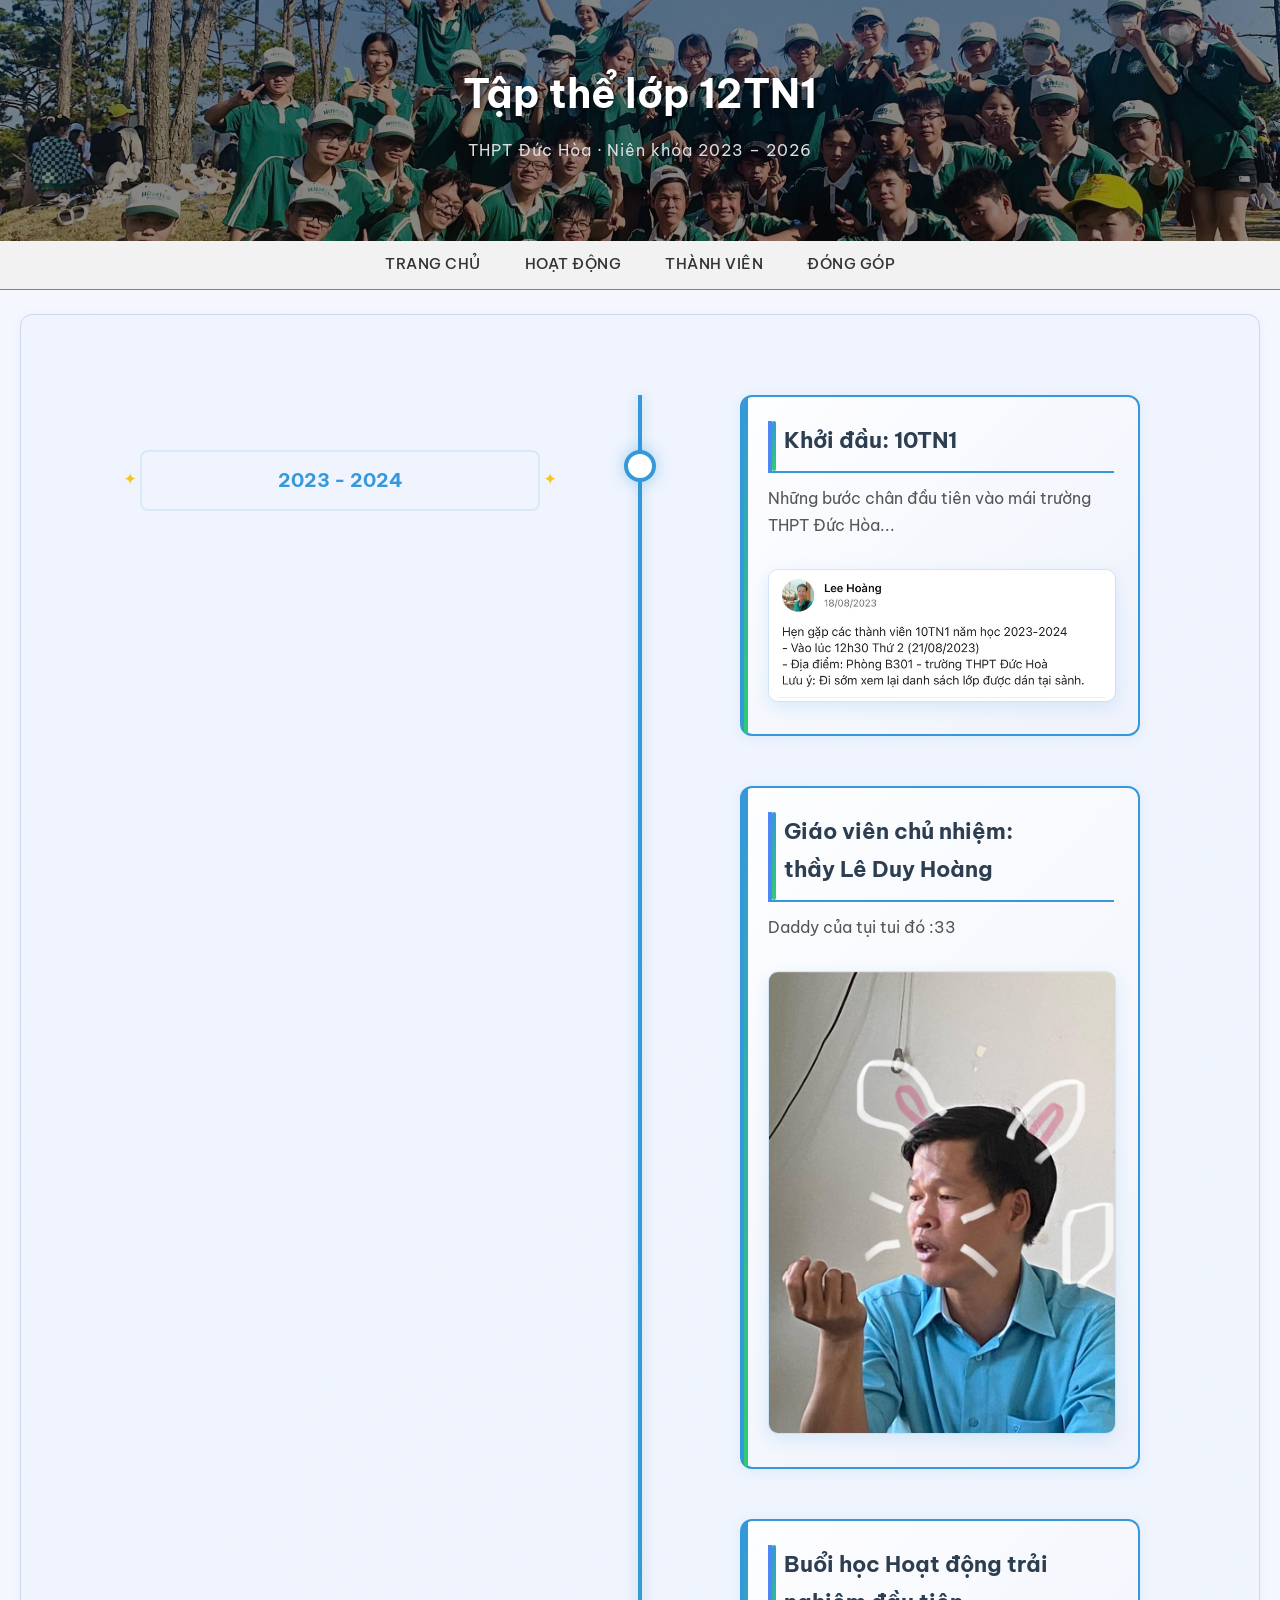
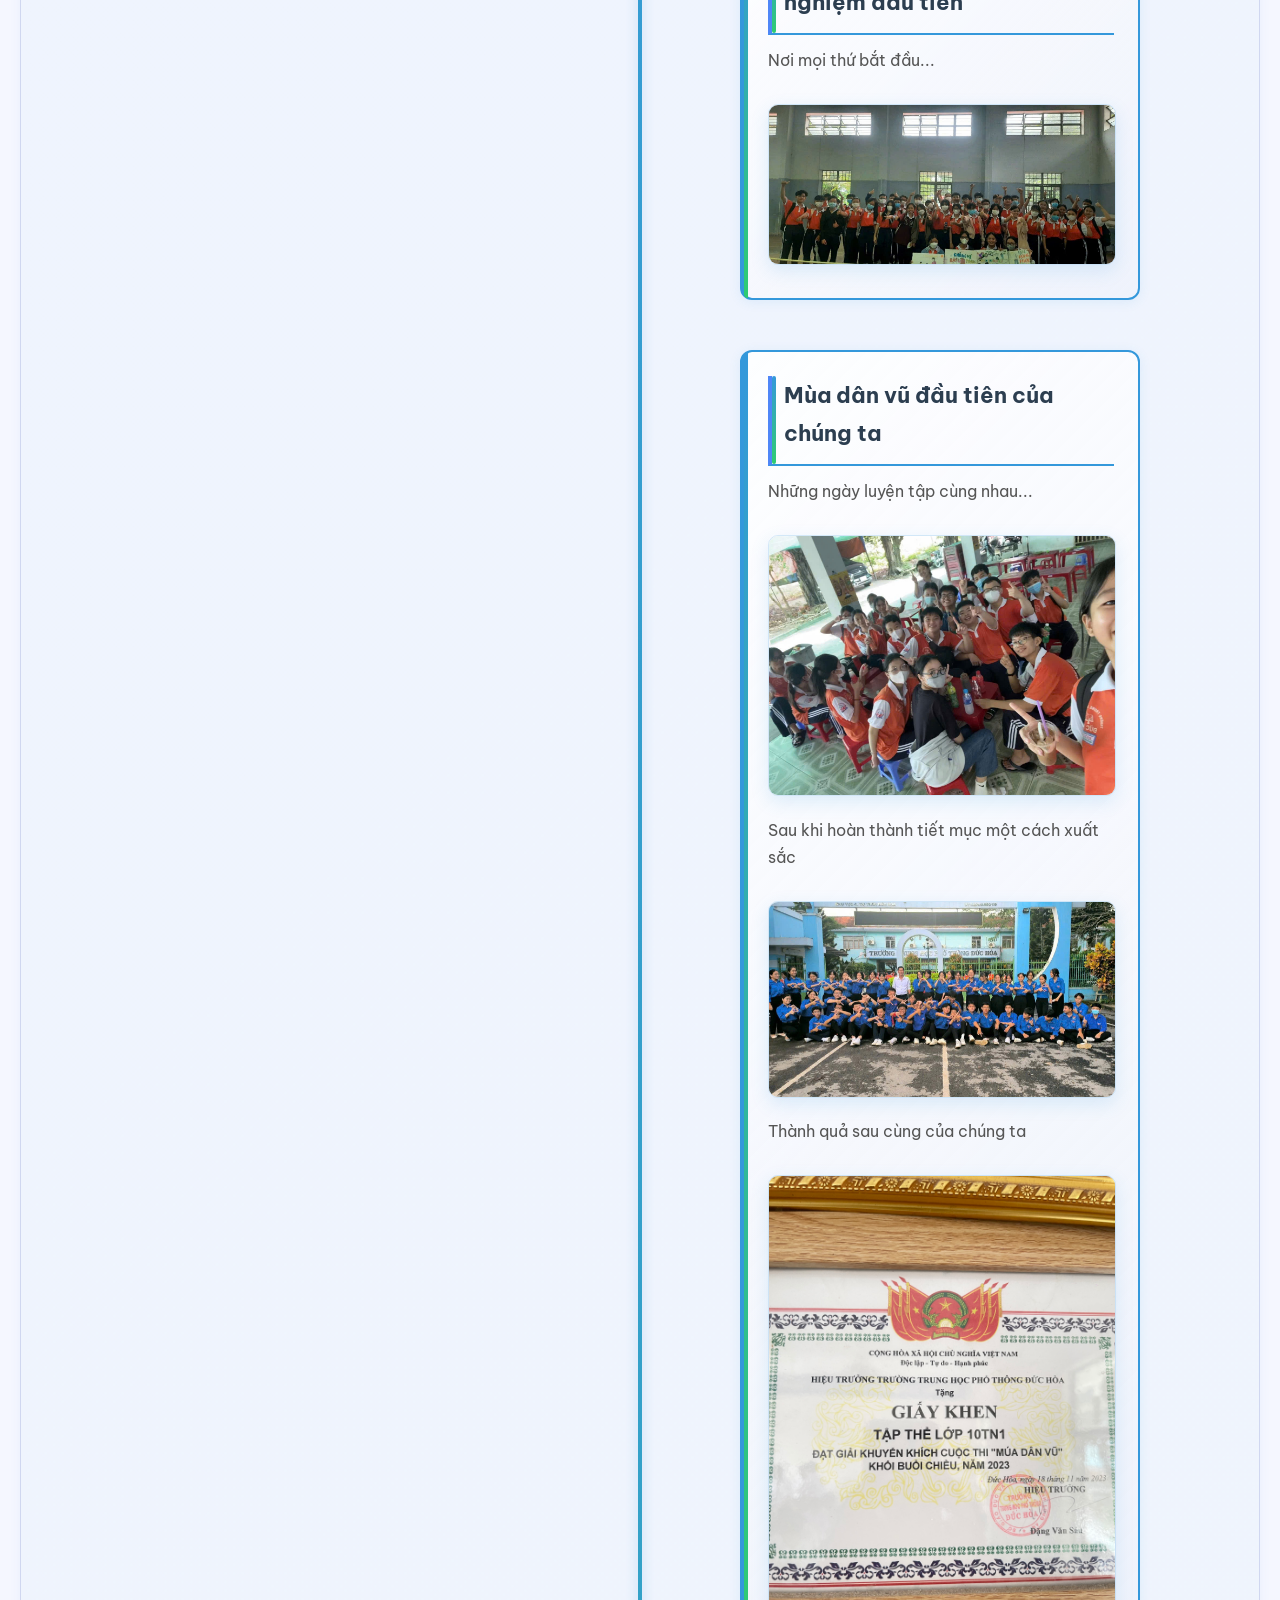
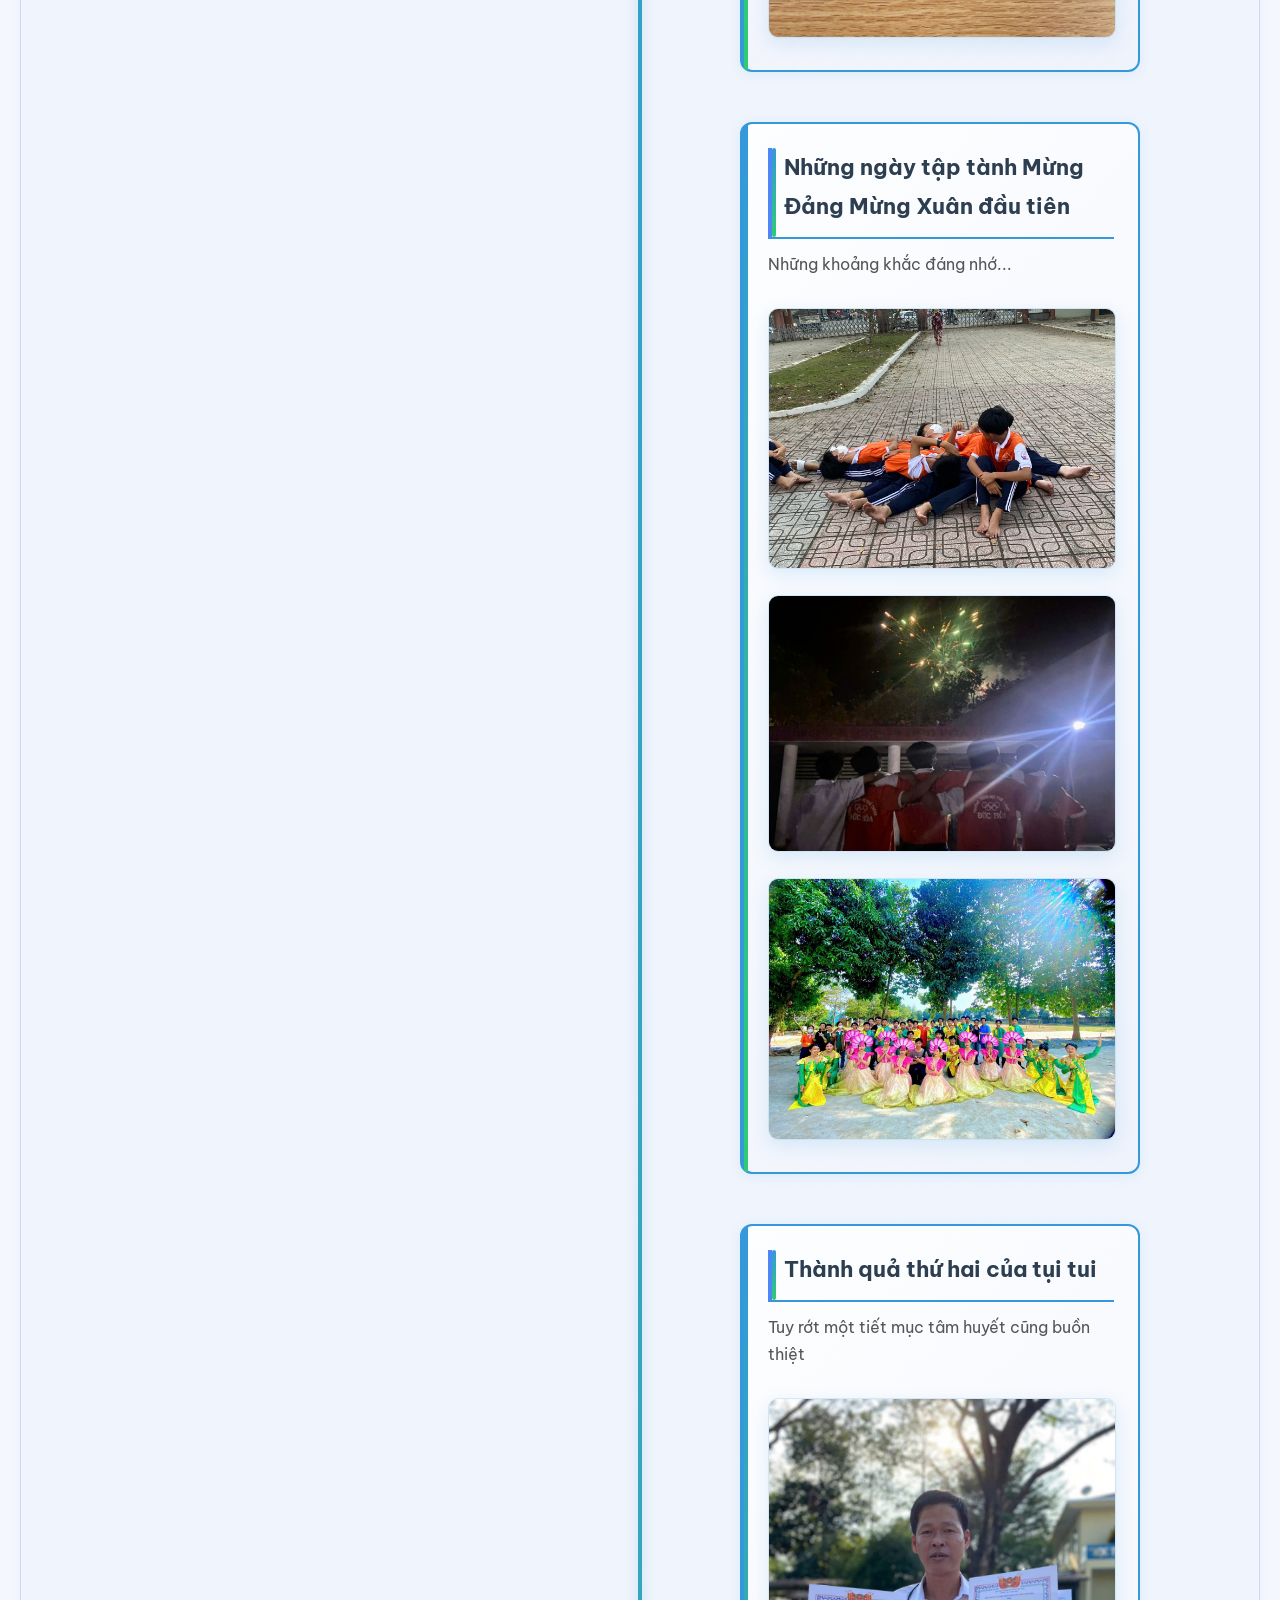
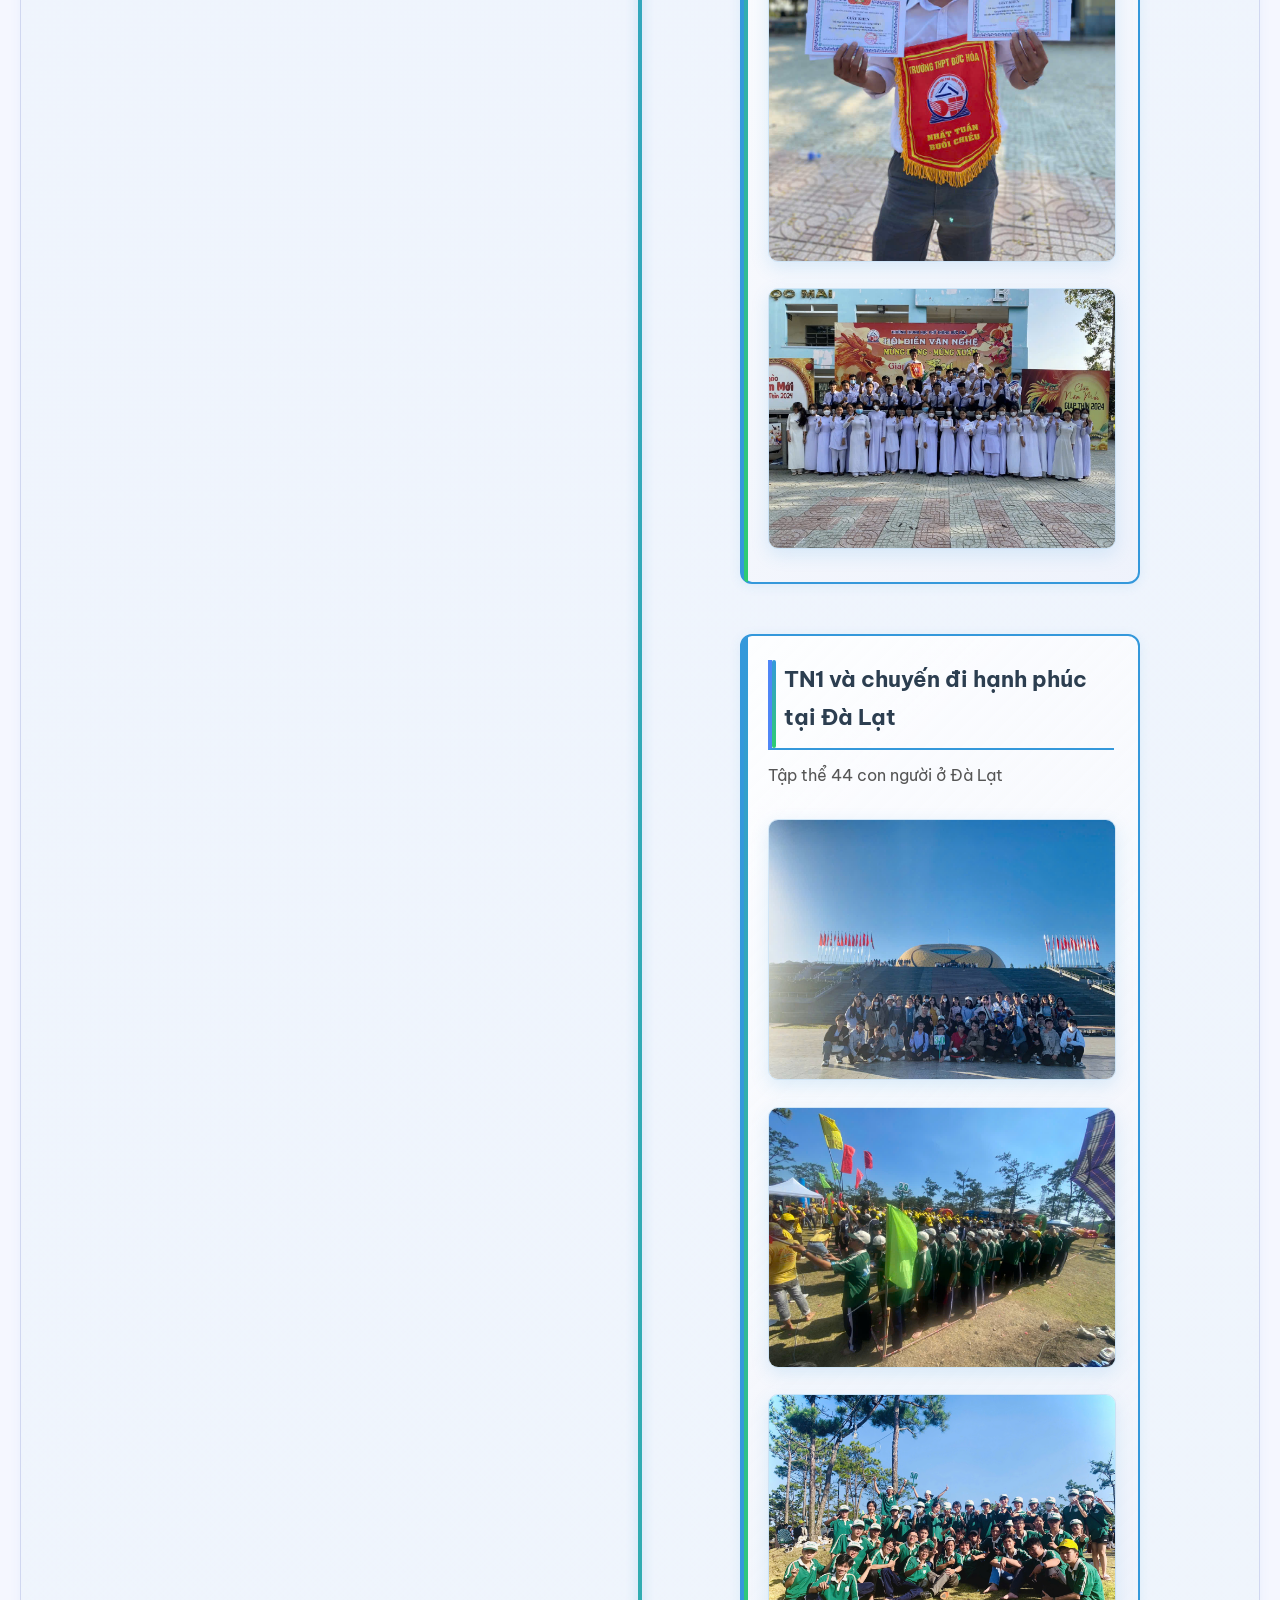
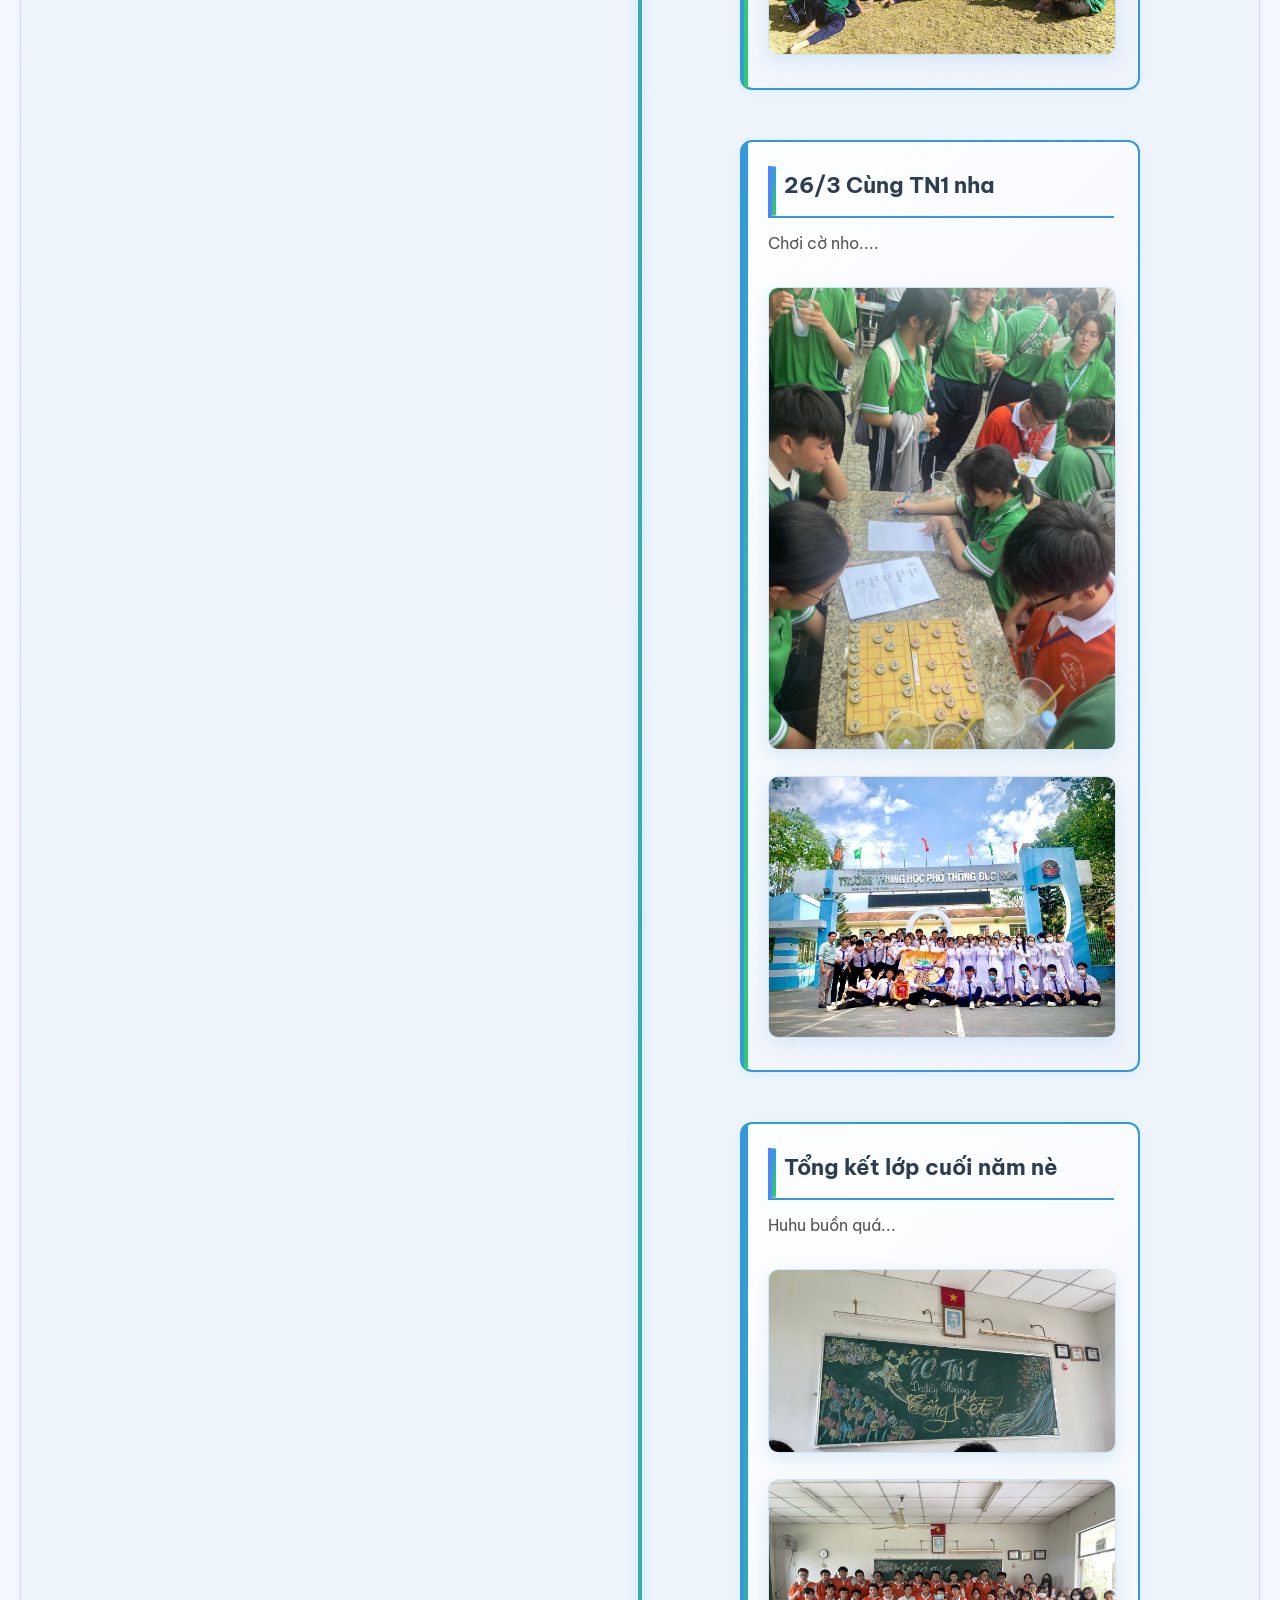
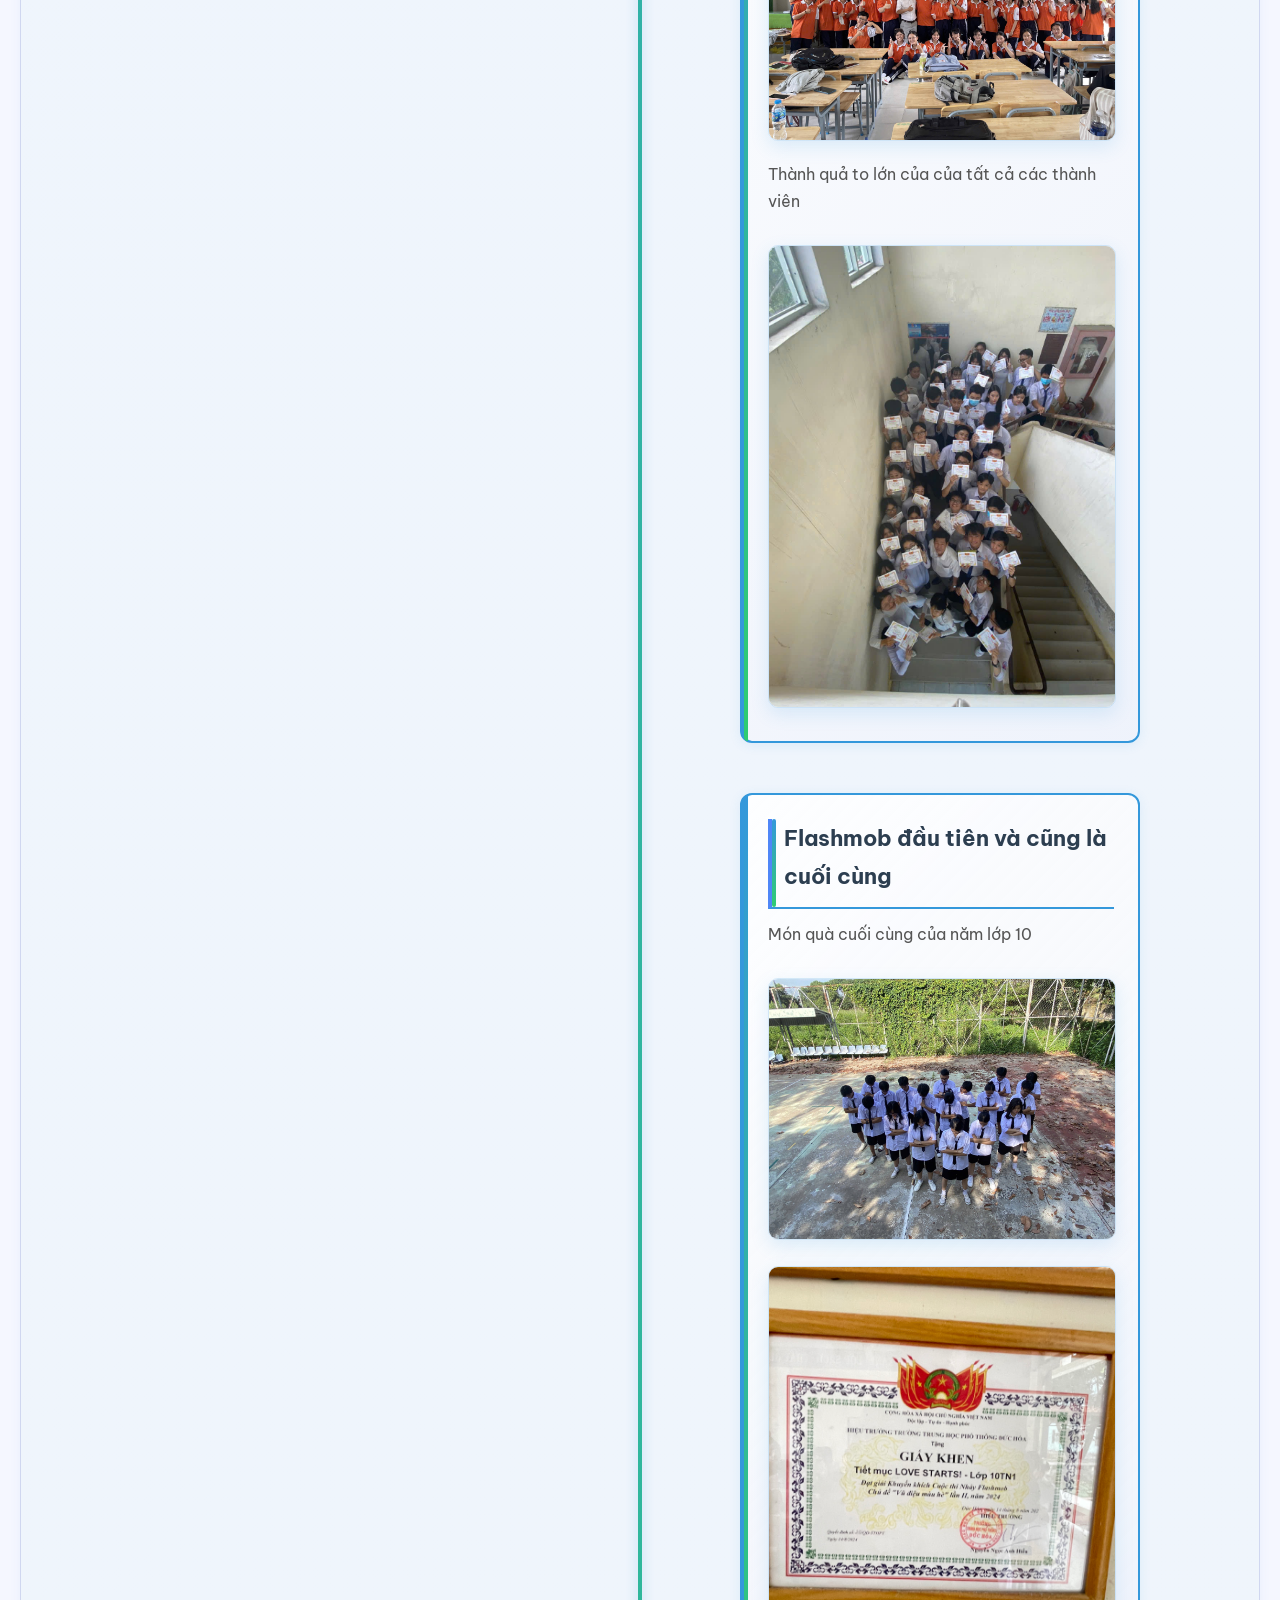
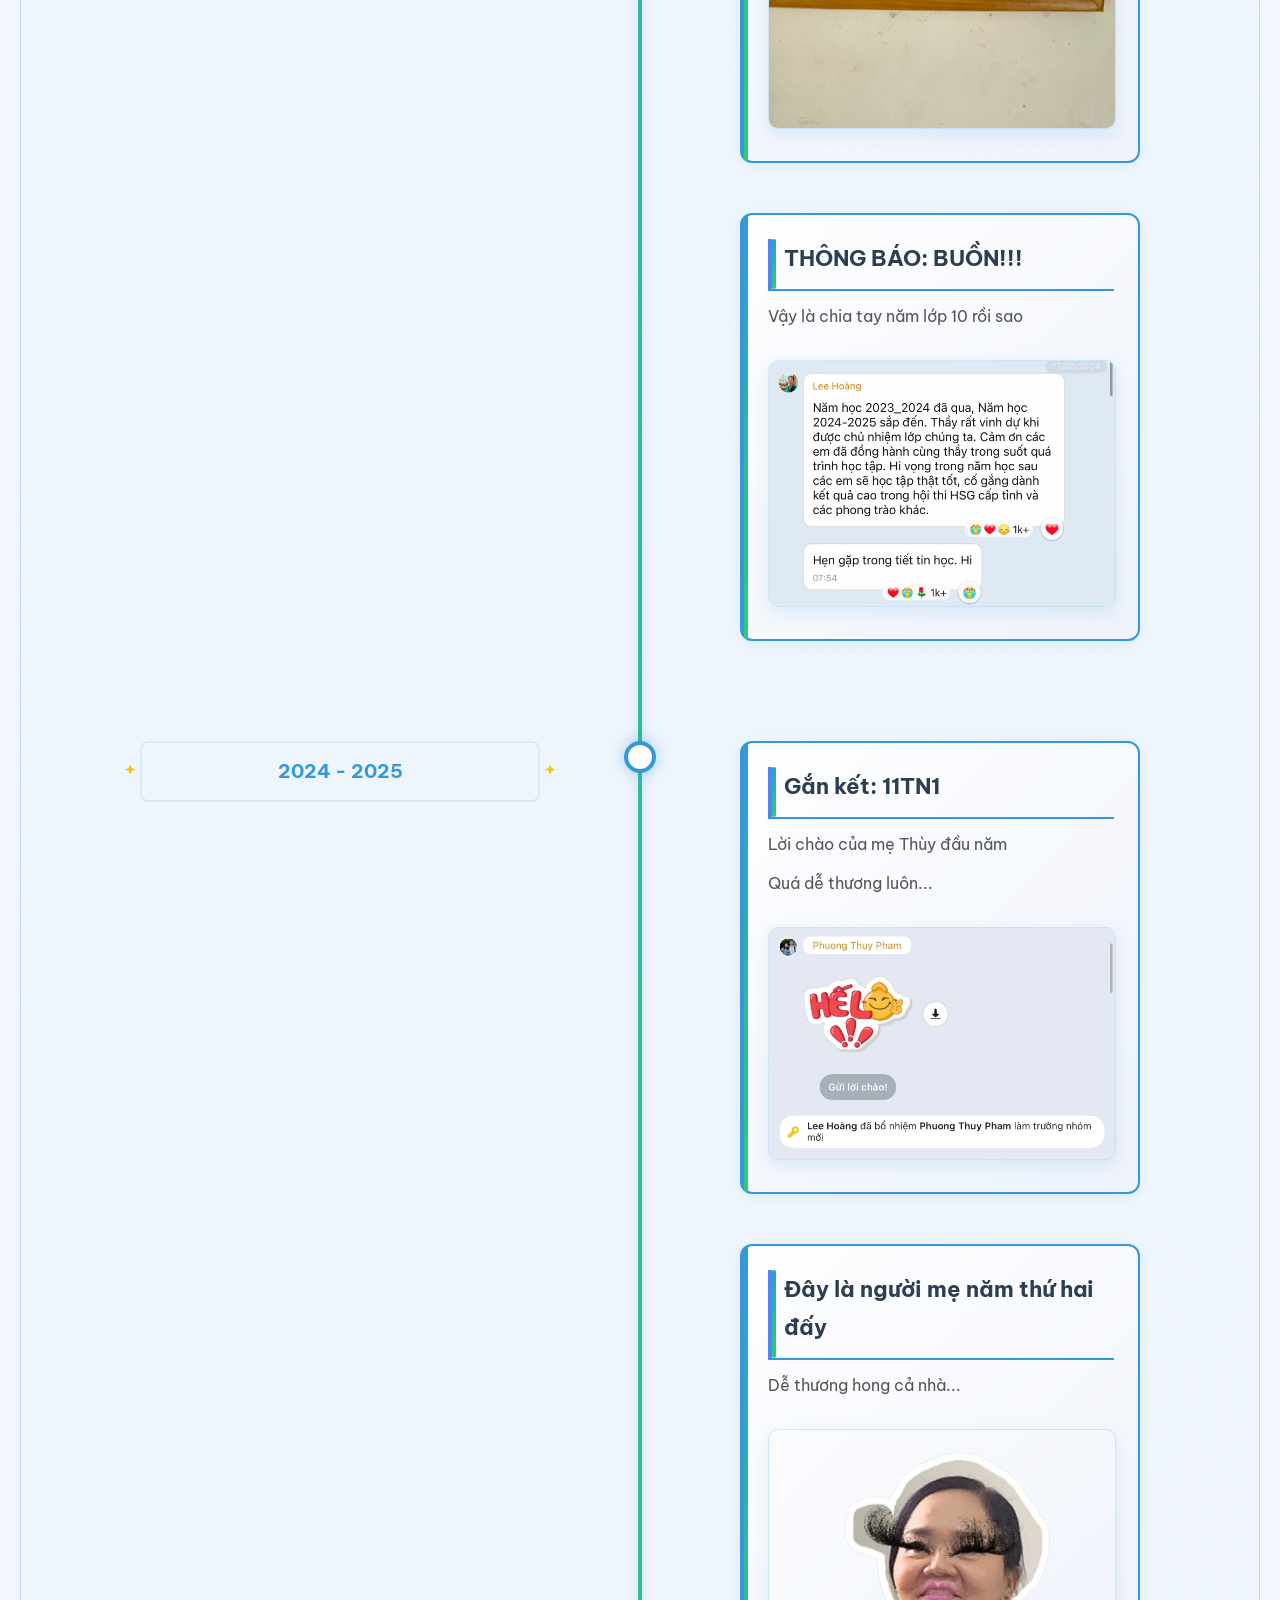
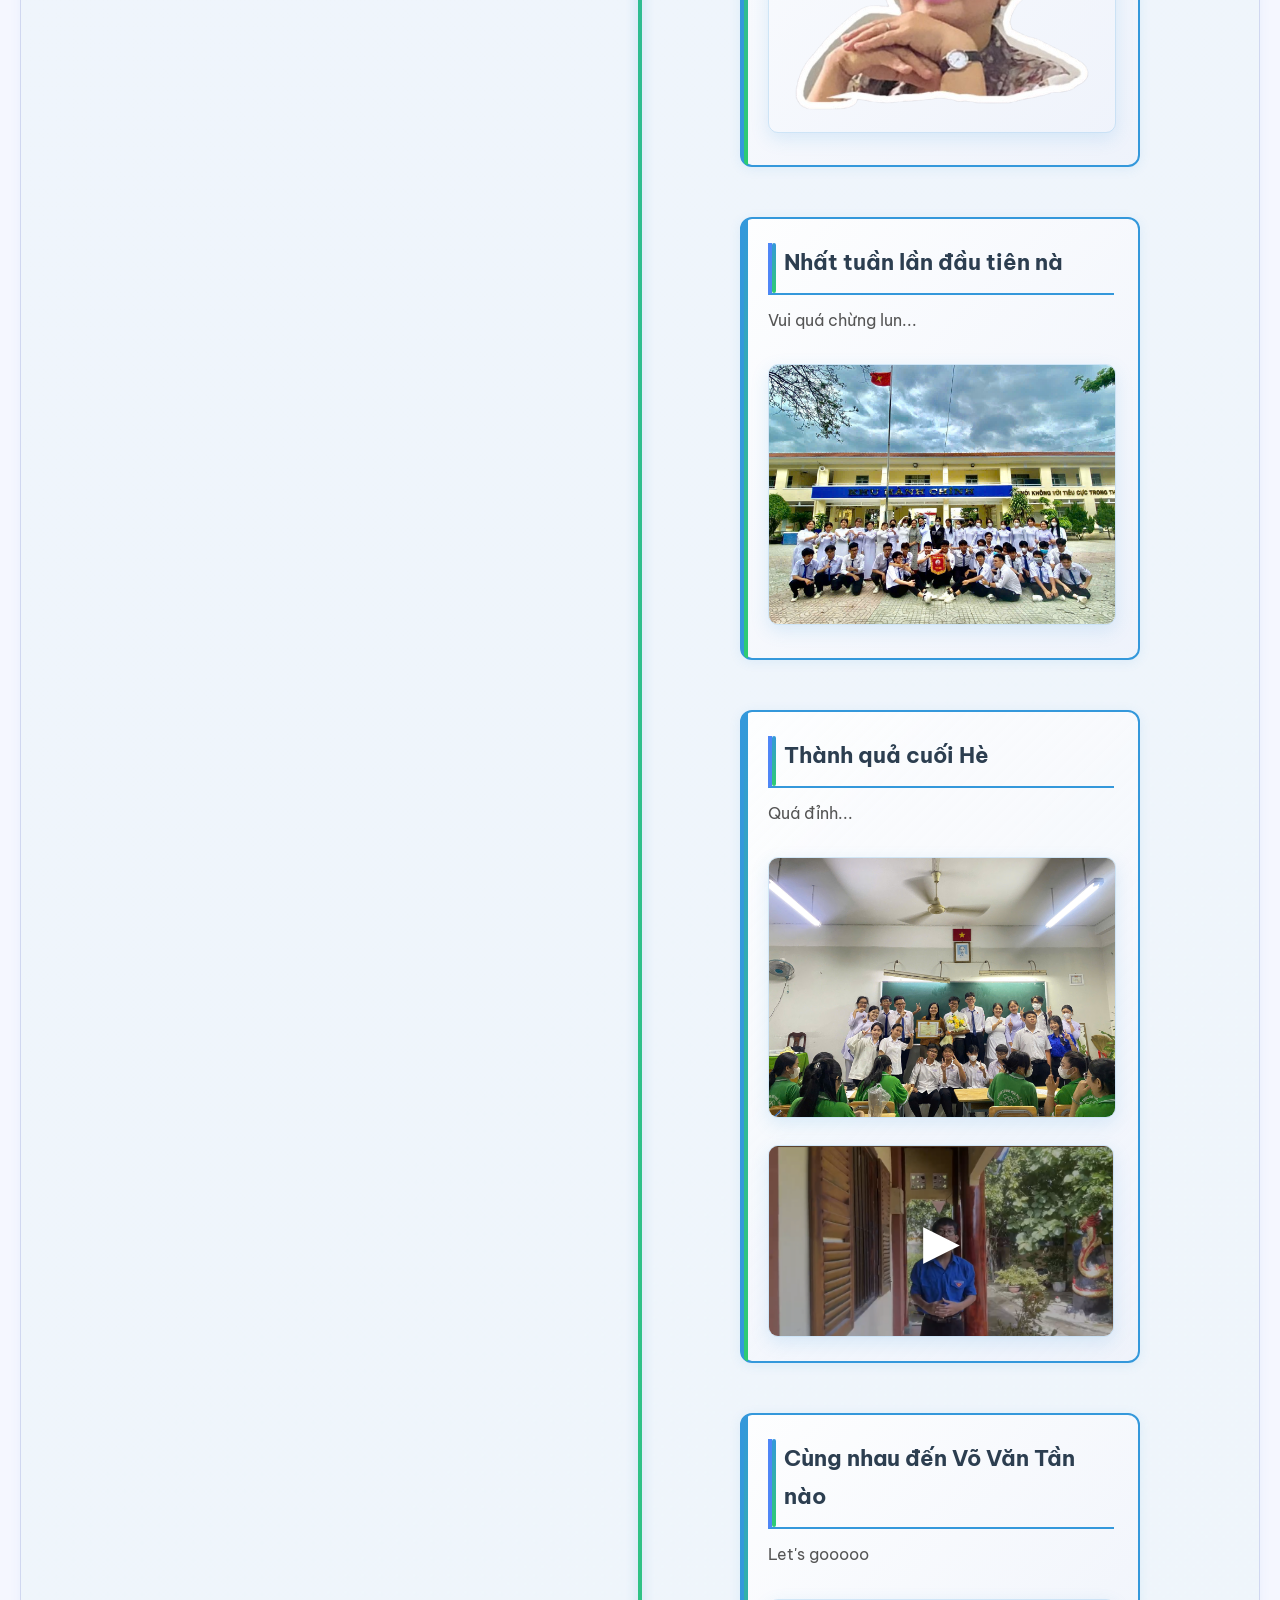
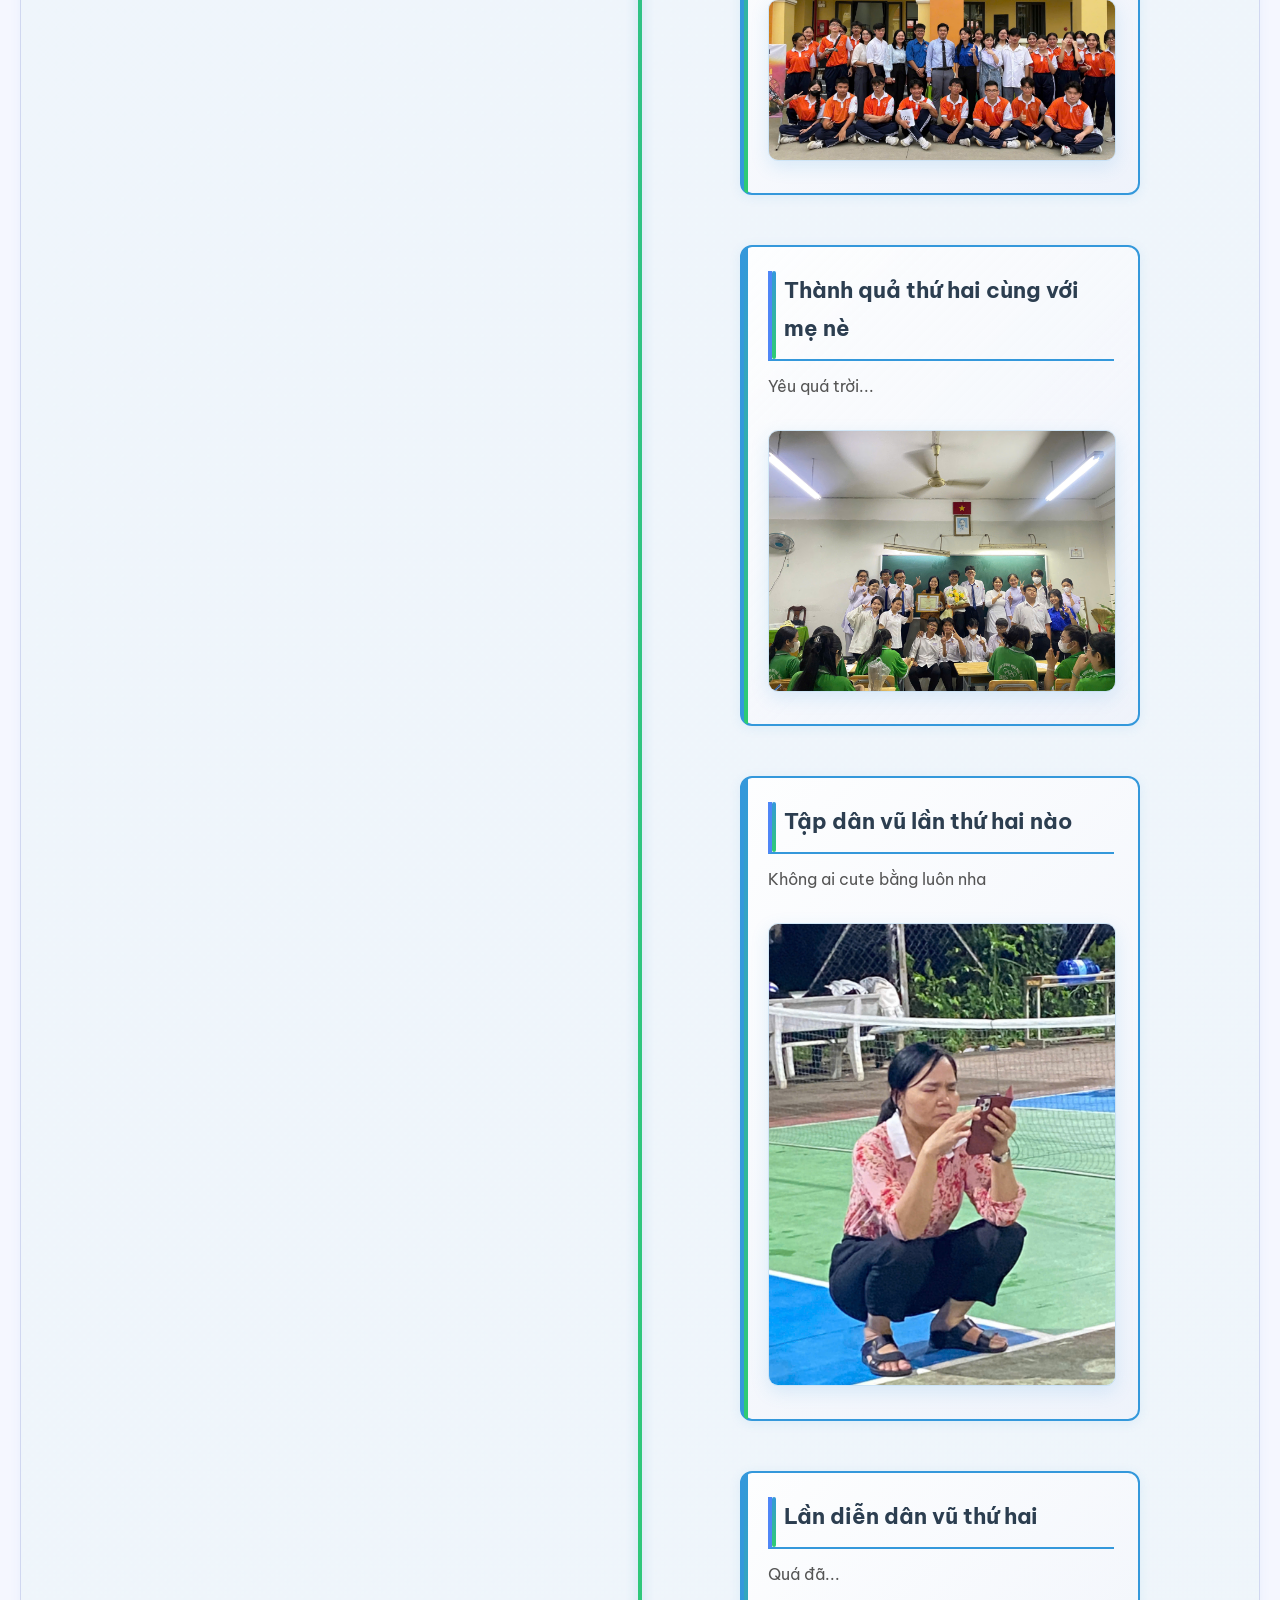
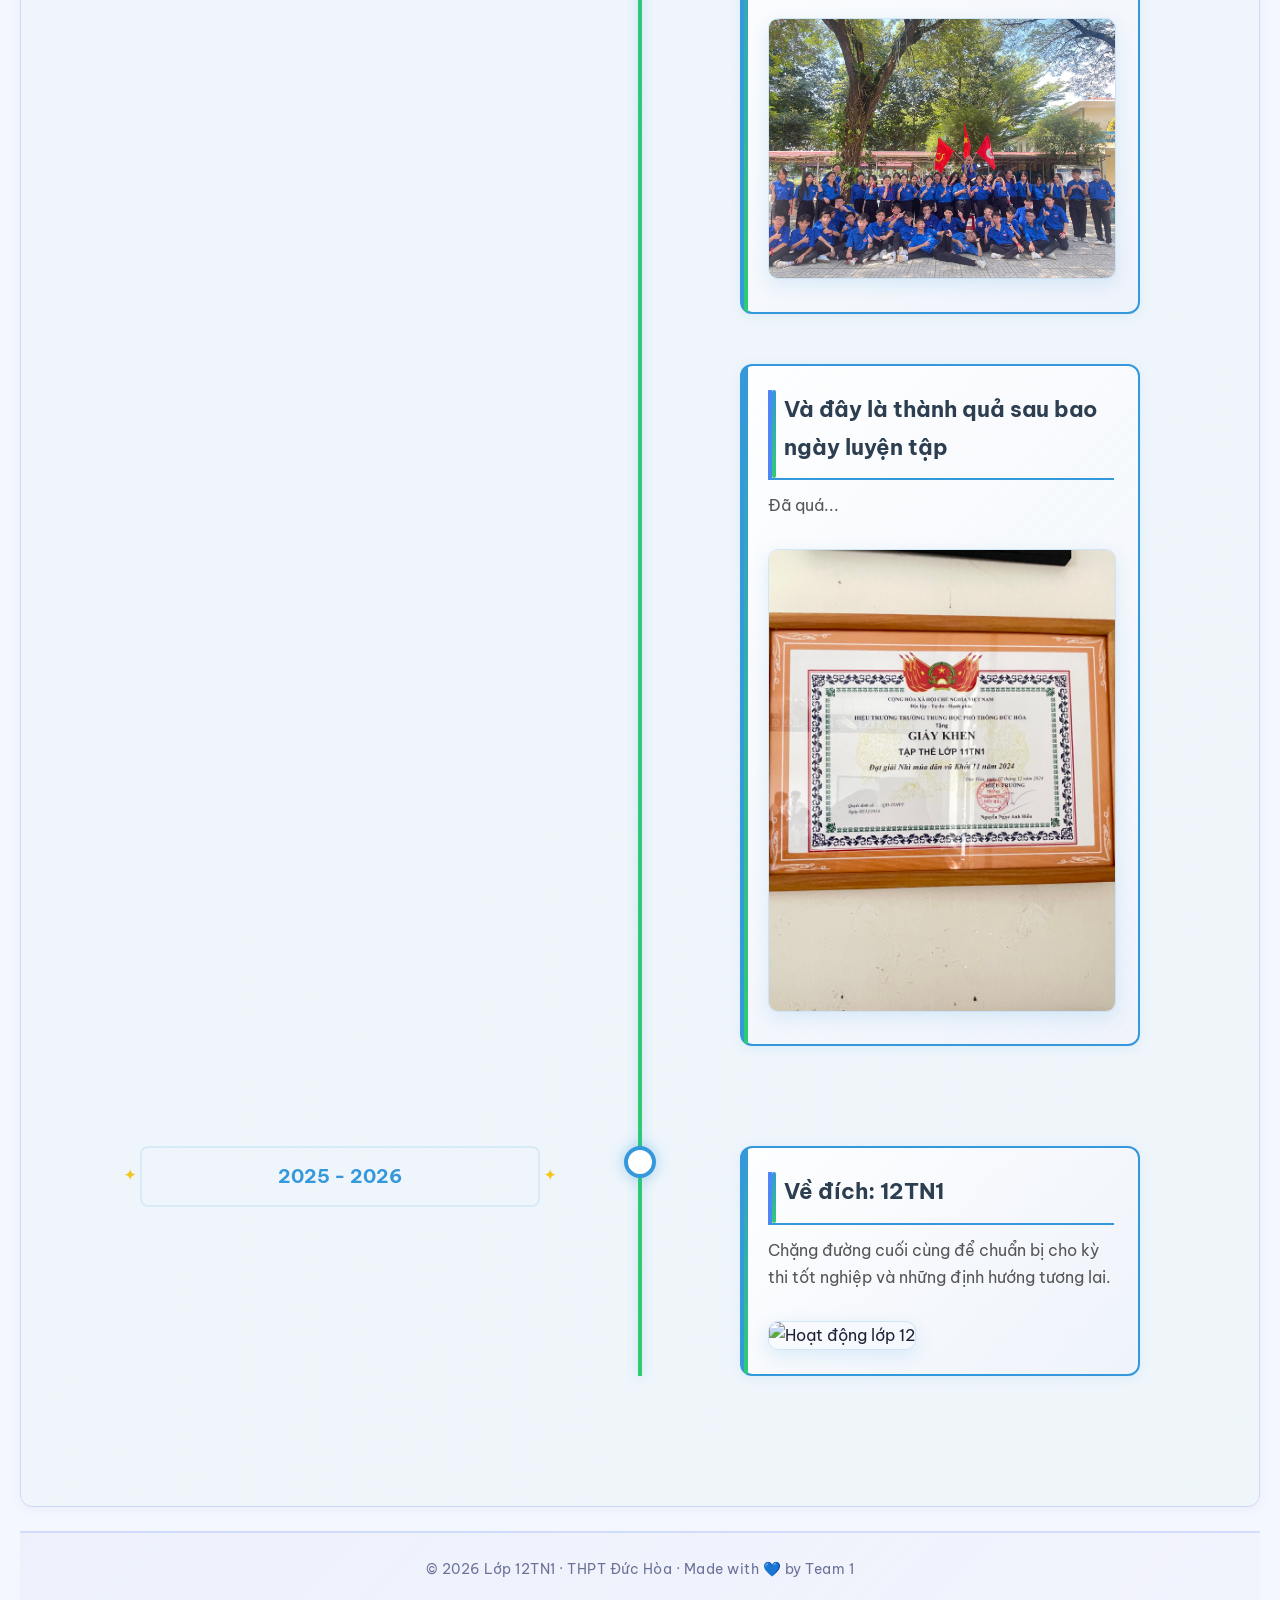
==== commit 7068ee52: "update activities 11TN1" ====
--- a/activities.html
+++ b/activities.html
@@ -7,6 +7,7 @@
     <link rel="stylesheet" href="style.css">
     <link rel="stylesheet" href="activities.css">
     <link rel="icon" href="media/9f4af7f174a8c1f698b9-removebg-preview.png" type="image/png">
+    <script src="activities.js"></script>
     <title>12TN1 · Hoạt động</title>
 </head>
 
@@ -151,9 +152,74 @@
                     <div class="timeline-right">
                         <div class="timeline-content">
                             <h2>Gắn kết: 11TN1</h2>
-                            <p>Một năm học đầy ắp những kỷ niệm văn nghệ và các phong trào đoàn hội...</p>
-                            <div class="timeline-image">
-                                <img src="anh-lop-11.jpg" alt="Hoạt động lớp 11">
+                            <p>Lời chào của mẹ Thùy đầu năm</p>
+                            <p>Quá dễ thương luôn...</p>
+                            <div class="timeline-image">
+                                <img src="media/IMG_6964.JPG" alt="Hoạt động lớp 11">
+                            </div>
+                        </div>
+                        <div class="timeline-content">
+                            <h2>Đây là người mẹ năm thứ hai đấy</h2>
+                            <p>Dễ thương hong cả nhà...</p>
+                            <div class="timeline-image">
+                                <img src="media/IMG_6965-removebg-preview.png" alt="Hoạt động lớp 11">
+                            </div>
+                        </div>
+                        <div class="timeline-content">
+                            <h2>Nhất tuần lần đầu tiên nà</h2>
+                            <p>Vui quá chừng lun...</p>
+                            <div class="timeline-image">
+                                <img src="media/592e4290-e23b-4767-af07-602a35459603.jpeg" alt="Hoạt động lớp 11">
+                            </div>
+                        </div>
+                        <div class="timeline-content">
+                            <h2>Thành quả cuối Hè</h2>
+                            <p>Quá đỉnh...</p>
+                            <div class="timeline-image">
+                                <img src="media/2635747954761176263.jpg" alt="Hoạt động lớp 11">
+                            </div>
+                            <div class="timeline-video" onclick="toggleVideo(this)">
+                                <video preload="none" poster="media/Screenshot from 2026-03-13 15-35-09.png">
+                                    <source src="media/4334905796134144764.mp4" type="video/mp4">
+                                </video>
+                                <div class="video-overlay">
+                                    <span class="play-icon">▶</span>
+                                </div>
+                            </div>
+                        </div>
+                        <div class="timeline-content">
+                            <h2>Cùng nhau đến Võ Văn Tần nào</h2>
+                            <p>Let's gooooo</p>
+                            <div class="timeline-image">
+                                <img src="media/IMG_6966.JPG" alt="Hoạt động lớp 11">
+                            </div>
+                        </div>
+                        <div class="timeline-content">
+                            <h2>Thành quả thứ hai cùng với mẹ nè</h2>
+                            <p>Yêu quá trời...</p>
+                            <div class="timeline-image">
+                                <img src="media/4e1857b5-3aa0-47cd-bc28-477a9deb1551.jpeg" alt="Hoạt động lớp 11">
+                            </div>
+                        </div>
+                        <div class="timeline-content">
+                            <h2>Tập dân vũ lần thứ hai nào</h2>
+                            <p>Không ai cute bằng luôn nha</p>
+                            <div class="timeline-image">
+                                <img src="media/2838310939893050418.jpg" alt="Hoạt động lớp 11">
+                            </div>
+                        </div>
+                        <div class="timeline-content">
+                            <h2>Lần diễn dân vũ thứ hai</h2>
+                            <p>Quá đã...</p>
+                            <div class="timeline-image">
+                                <img src="media/IMG_6968.JPG" alt="Hoạt động lớp 11">
+                            </div>
+                        </div>
+                        <div class="timeline-content">
+                            <h2>Và đây là thành quả sau bao ngày luyện tập</h2>
+                            <p>Đã quá...</p>
+                            <div class="timeline-image">
+                                <img src="media/IMG_7012.jpg" alt="Hoạt động lớp 11">
                             </div>
                         </div>
                     </div>
--- a/activities.css
+++ b/activities.css
@@ -57,15 +57,15 @@
 	display: flex;
 	align-items: center;
 	justify-content: center;
-	position: sticky; /* restore sticky behavior */
+	position: sticky;
 	top: 50vh;
-	z-index: 3; /* keep above the progress bar */
+	z-index: 3;
 	border: 2px solid rgba(52, 152, 219, 0.12);
 }
 
 .timeline-date::before,
 .timeline-date::after {
-	content: "✦"; /* decorative star */
+	content: "✦";
 	position: absolute;
 	top: 50%;
 	transform: translateY(-50%) scale(1);
@@ -118,13 +118,6 @@
 .timeline-circle:hover {
 	transform: scale(1.3);
 	box-shadow: 0 0 24px rgba(52, 152, 219, 0.6);
-}
-.timeline-circle {
-	width: 24px;
-	height: 24px;
-	background: white;
-	border: 4px solid #3498db;
-	border-radius: 50%;
 }
 
 .timeline-right {
@@ -201,6 +194,11 @@
 	margin-bottom: 0;
 }
 
+/* Image */
+.timeline-image {
+	margin-top: 8px;
+}
+
 .timeline-image img {
 	width: 100%;
 	border-radius: 10px;
@@ -217,7 +215,56 @@
 	border-color: rgba(52, 152, 219, 0.4);
 }
 
-/* Mobile: Chuyển về 2 cột hoặc 1 cột */
+/* Video — synced với style ảnh */
+.timeline-video {
+	margin-top: 18px;
+	border-radius: 10px;
+	overflow: hidden;
+	box-shadow: 0 6px 18px rgba(52, 152, 219, 0.15);
+	border: 1px solid rgba(52, 152, 219, 0.2);
+	position: relative;
+	cursor: pointer;
+	transition: all 0.3s ease;
+}
+
+.timeline-video:hover {
+	transform: scale(1.02) translateY(-2px);
+	box-shadow: 0 10px 28px rgba(52, 152, 219, 0.25);
+	border-color: rgba(52, 152, 219, 0.4);
+}
+
+.timeline-video video {
+	width: 100%;
+	display: block;
+}
+
+.video-overlay {
+	position: absolute;
+	inset: 0;
+	display: flex;
+	align-items: center;
+	justify-content: center;
+	background: rgba(0, 0, 0, 0.3);
+	transition: opacity 0.2s ease;
+}
+
+.video-overlay.hidden {
+	opacity: 0;
+	pointer-events: none;
+}
+
+.play-icon {
+	font-size: 3rem;
+	color: white;
+	filter: drop-shadow(0 2px 6px rgba(0, 0, 0, 0.5));
+	transition: transform 0.2s ease;
+}
+
+.timeline-video:hover .play-icon {
+	transform: scale(1.15);
+}
+
+/* Mobile */
 @media (max-width: 768px) {
 	.timeline-item {
 		grid-template-columns: 60px 1fr;
@@ -272,11 +319,12 @@
 	.timeline-image img {
 		border-radius: 8px;
 	}
-}
-
-.timeline-image {
-	margin-top: 8px;
-}
+
+	.timeline-video {
+		border-radius: 8px;
+	}
+}
+
 .left {
 	display: flex;
 	align-items: center;
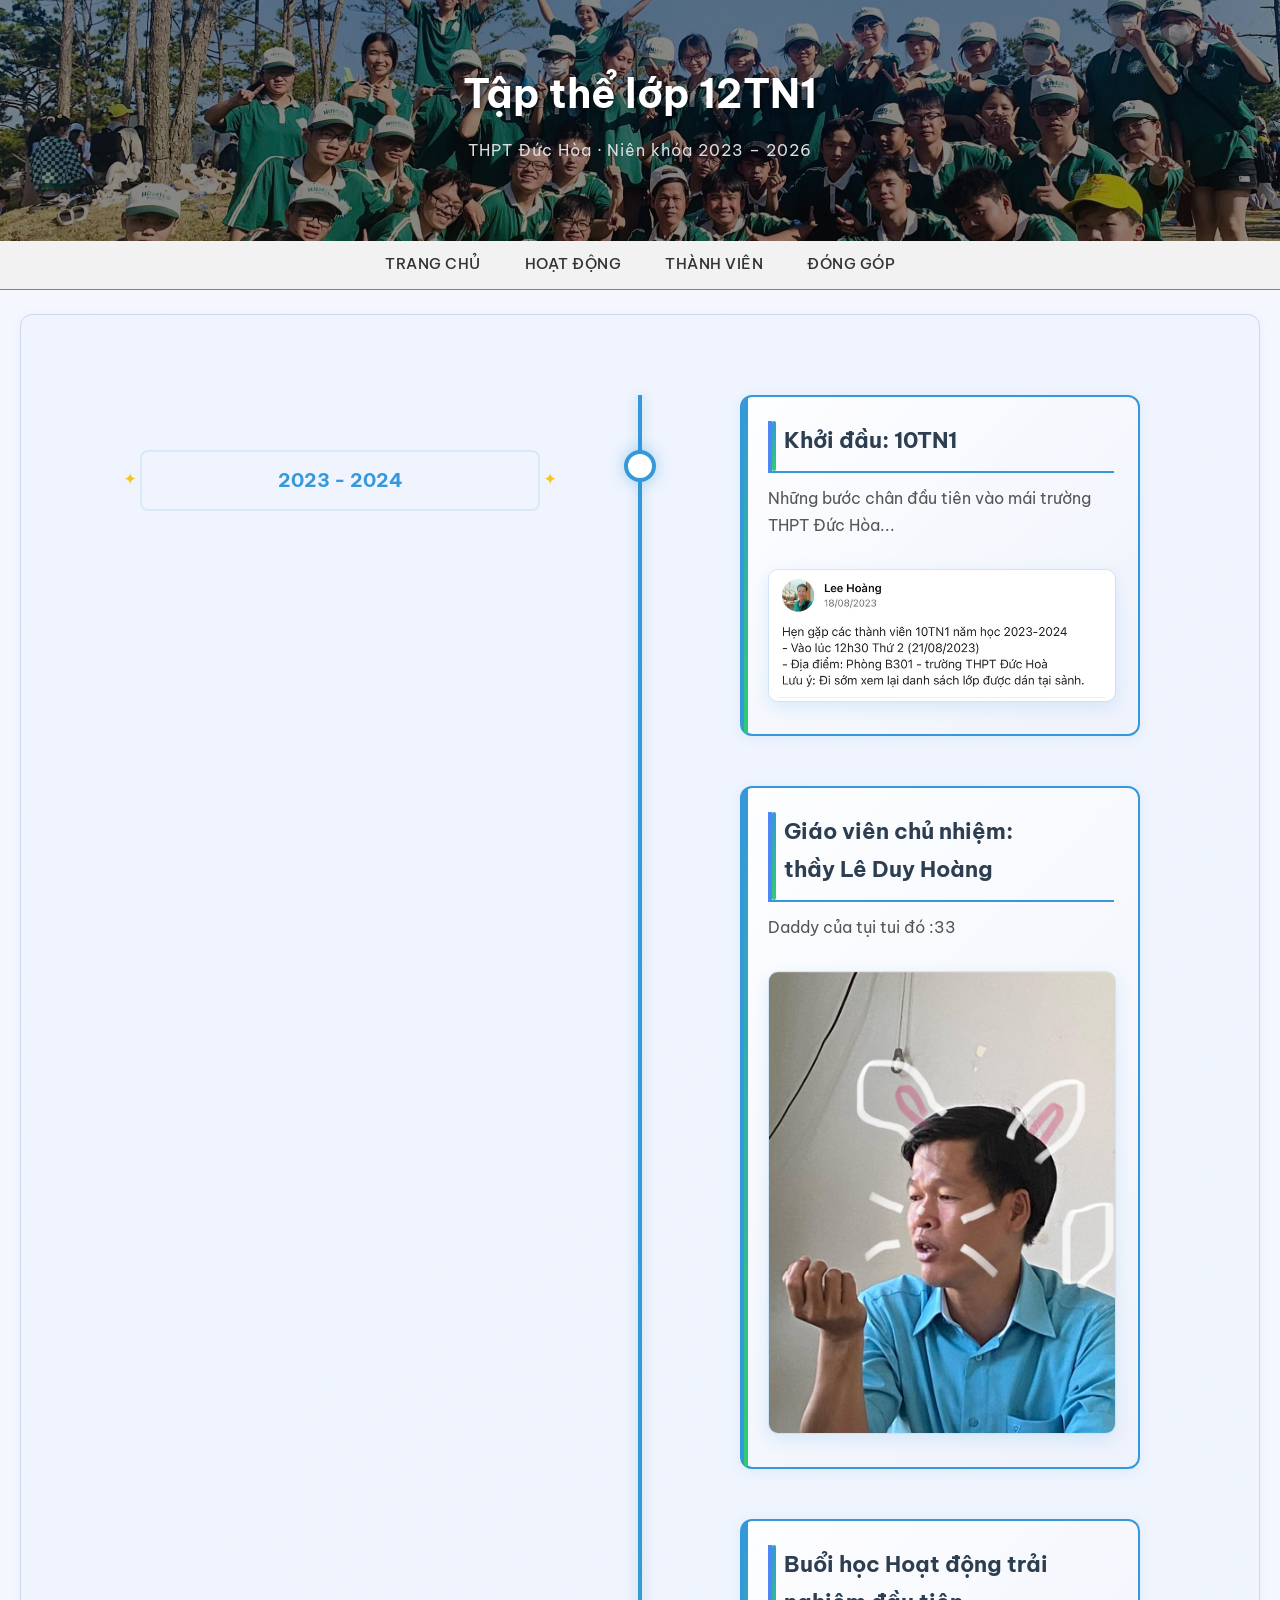
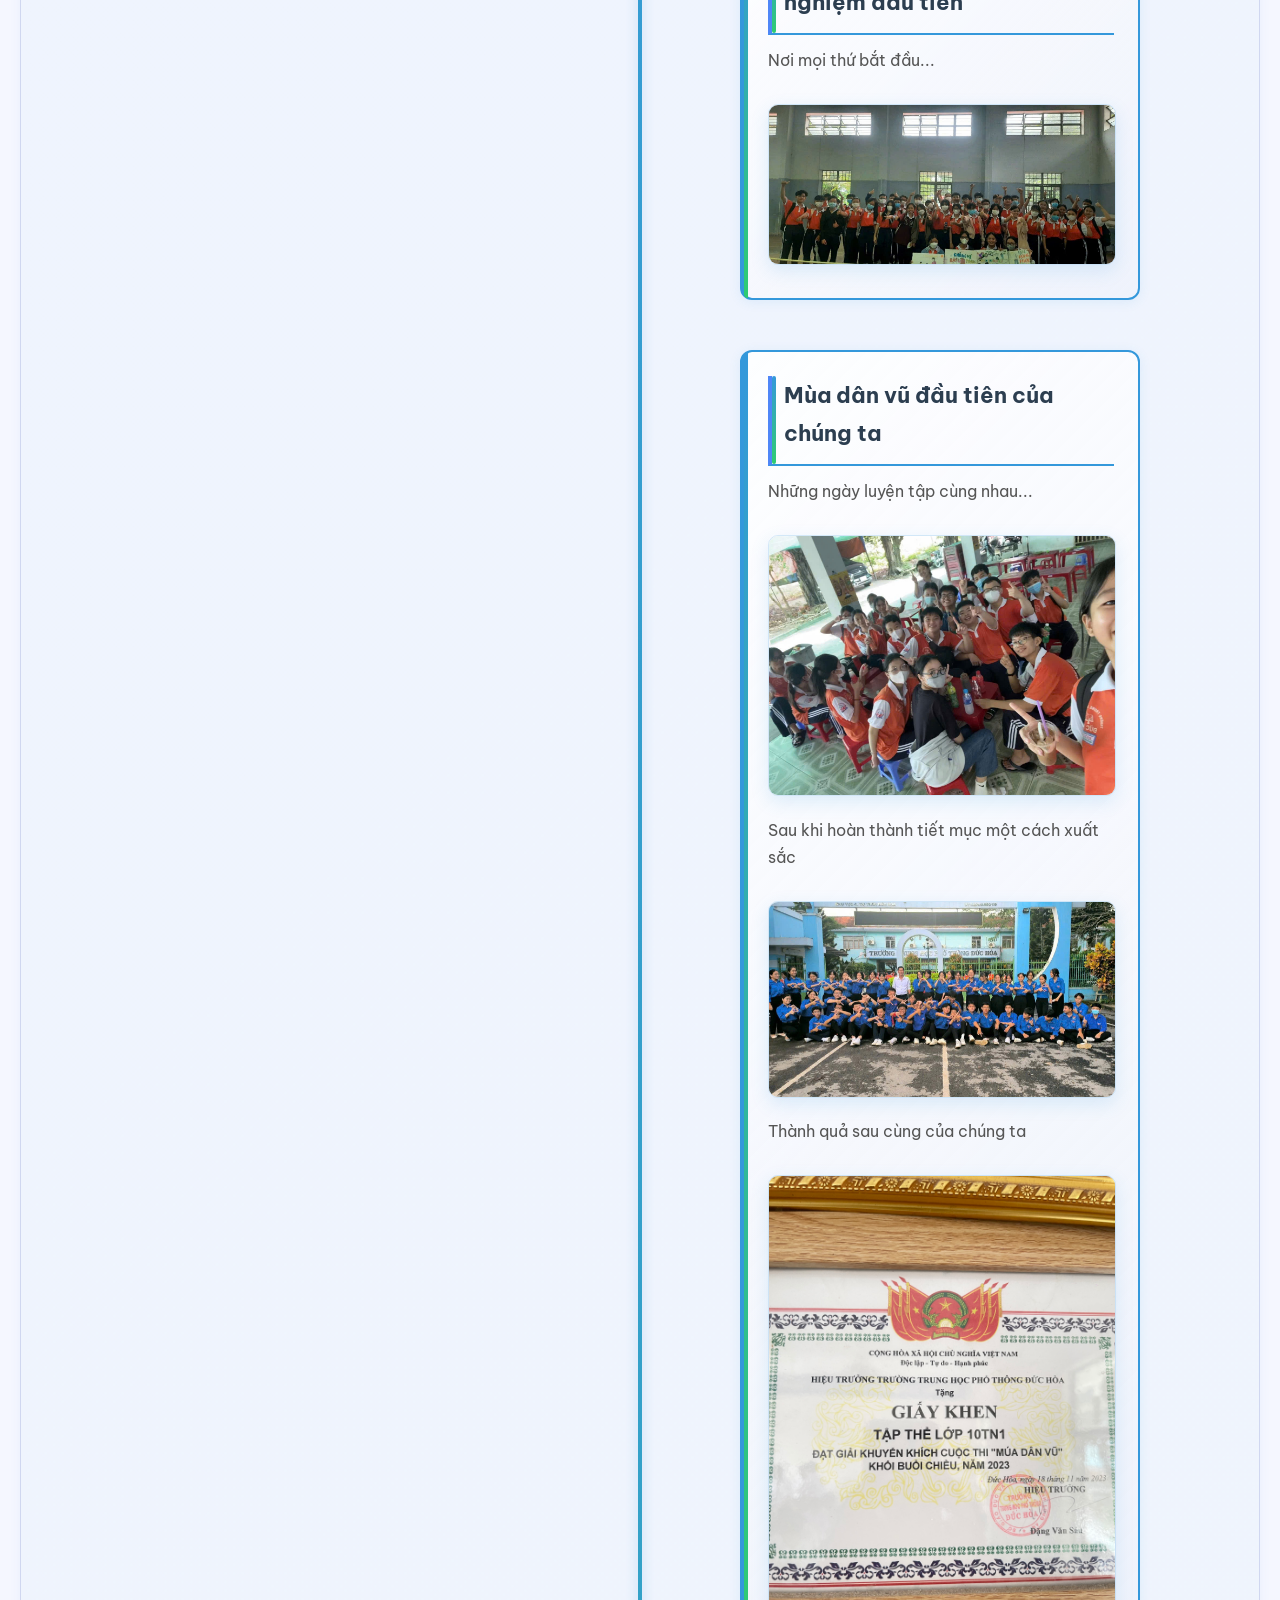
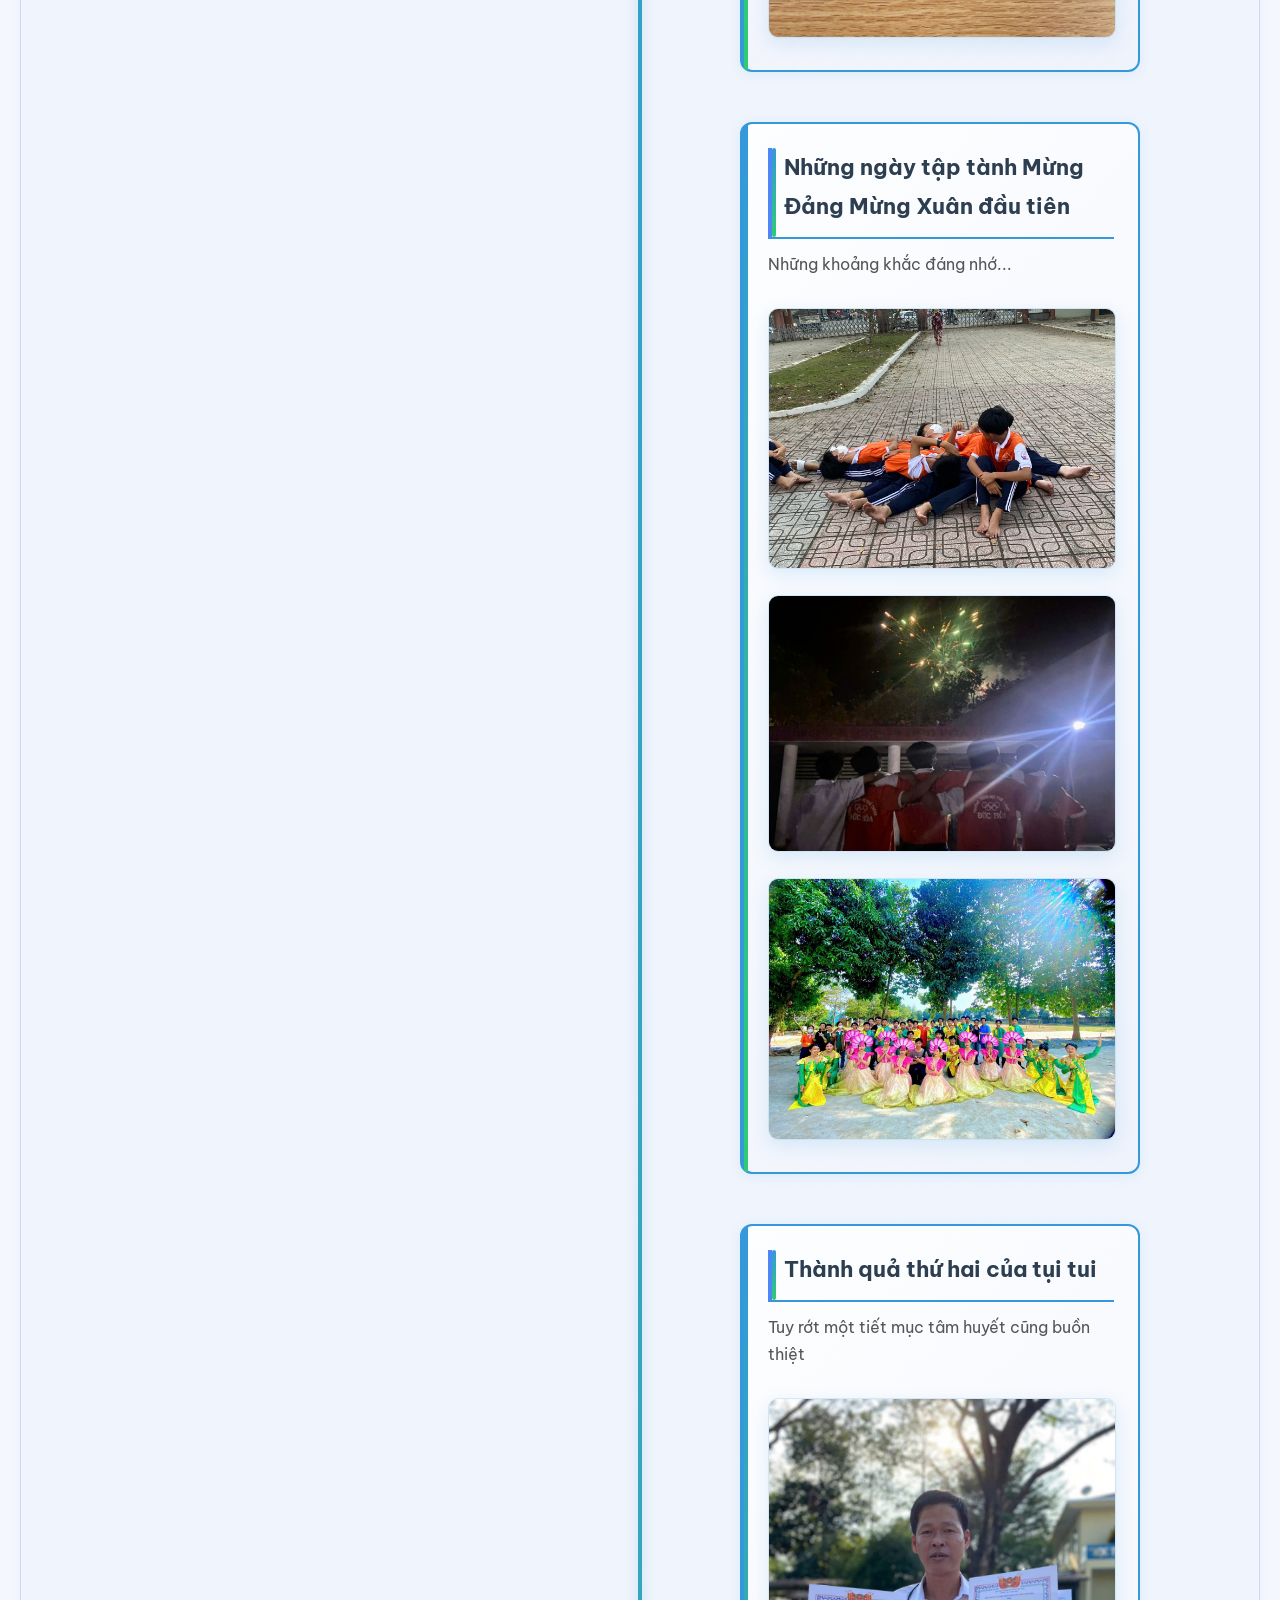
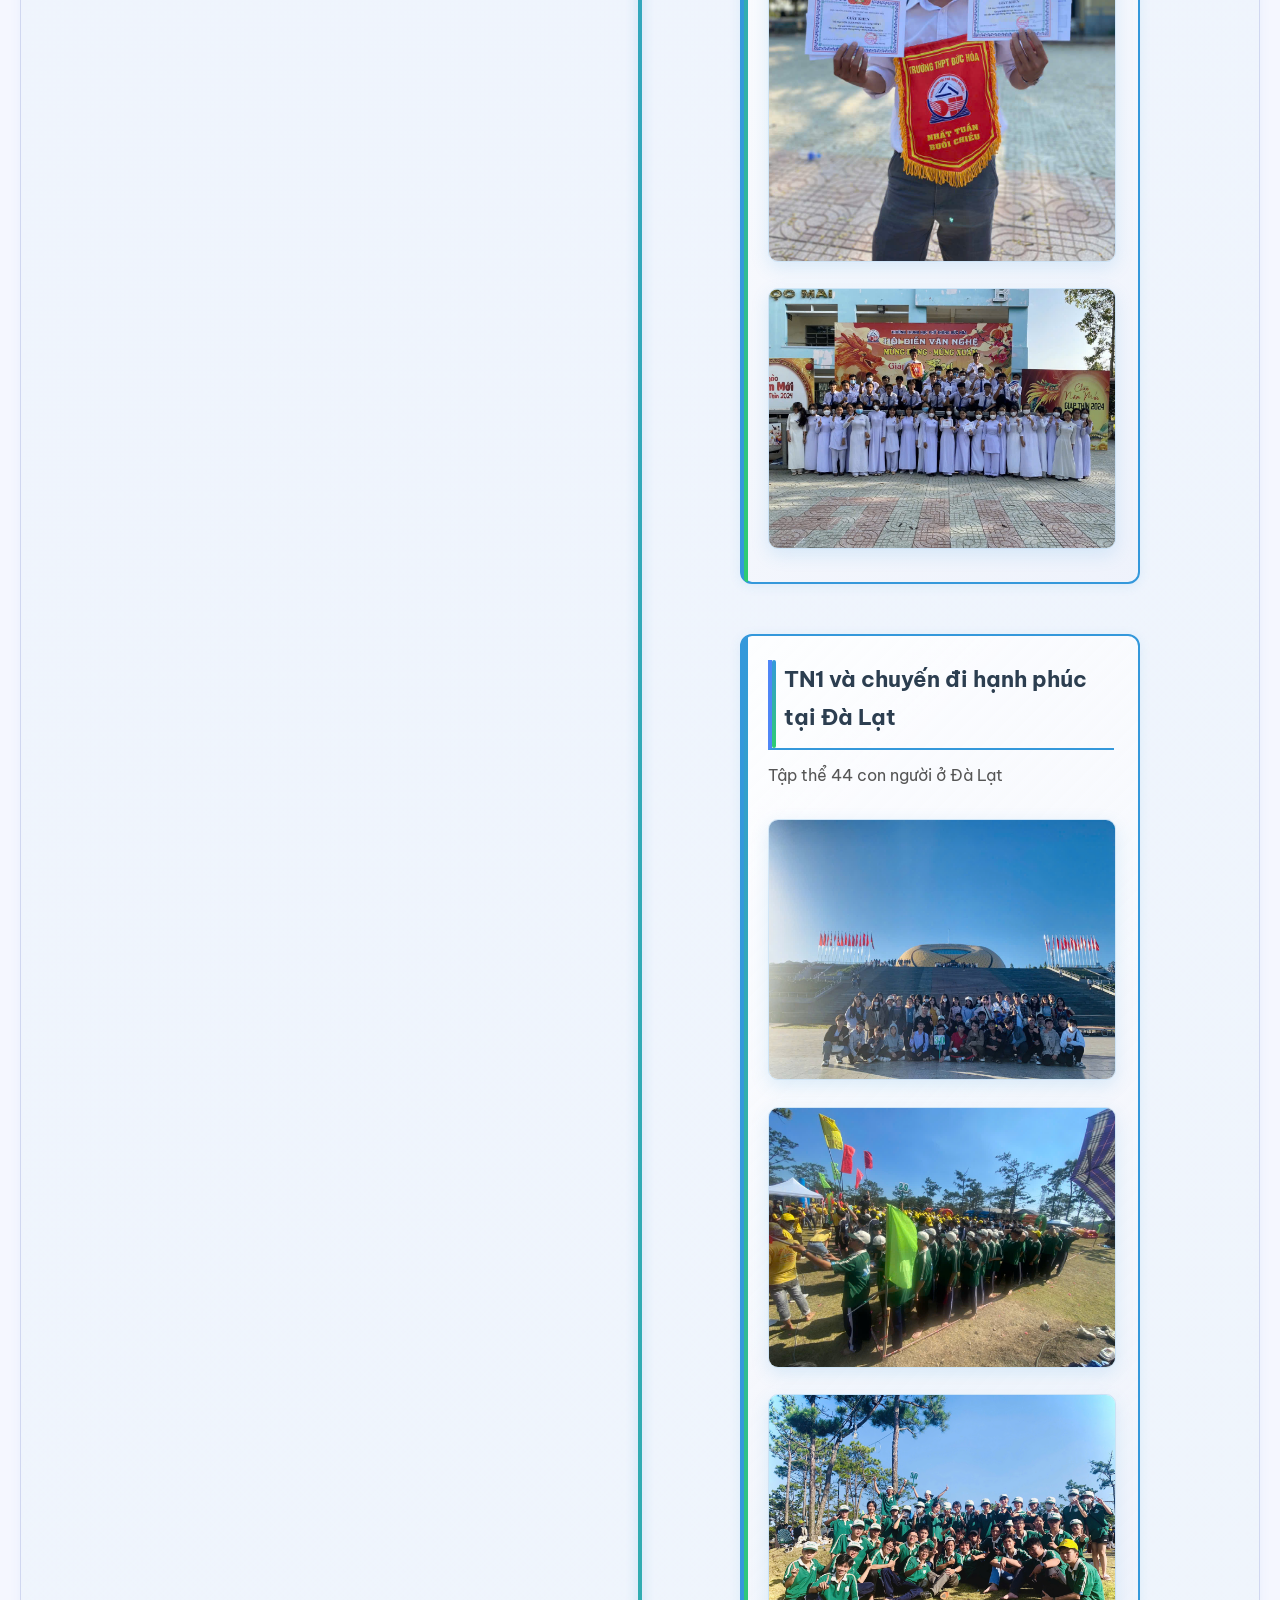
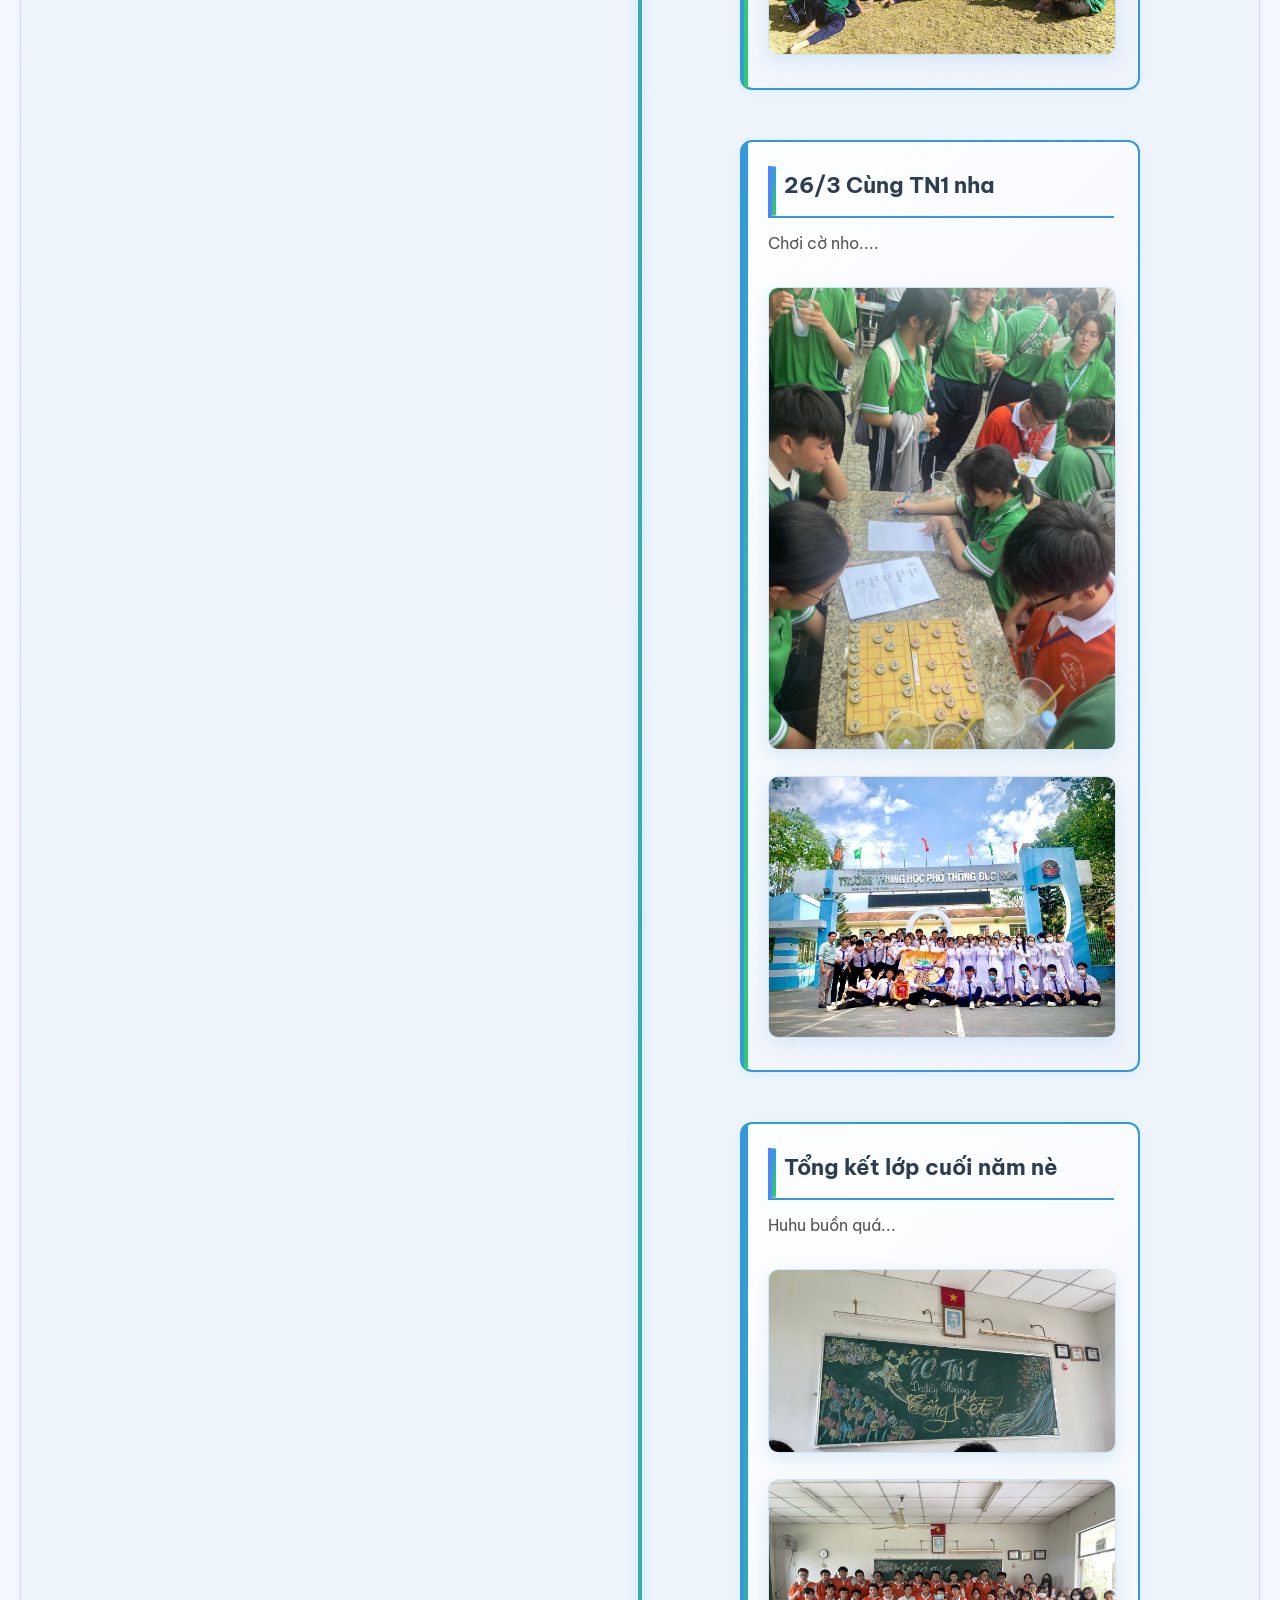
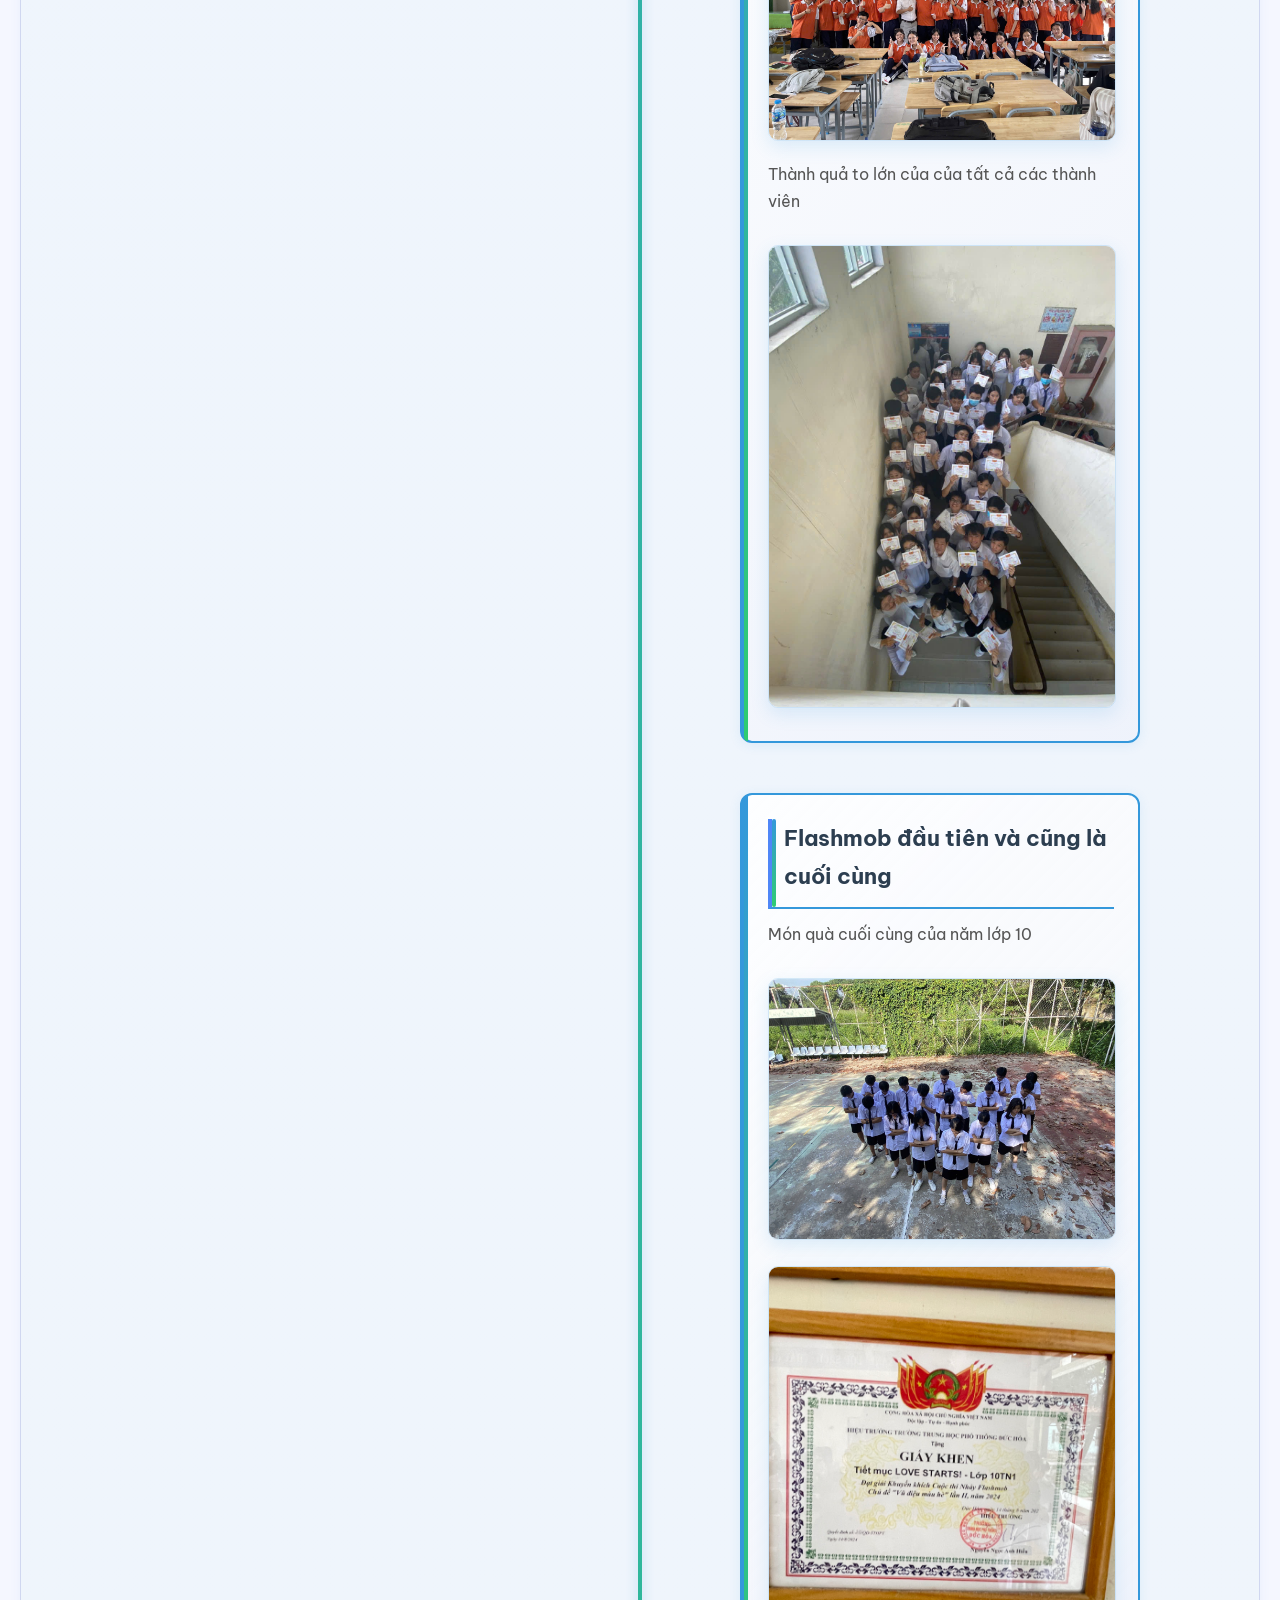
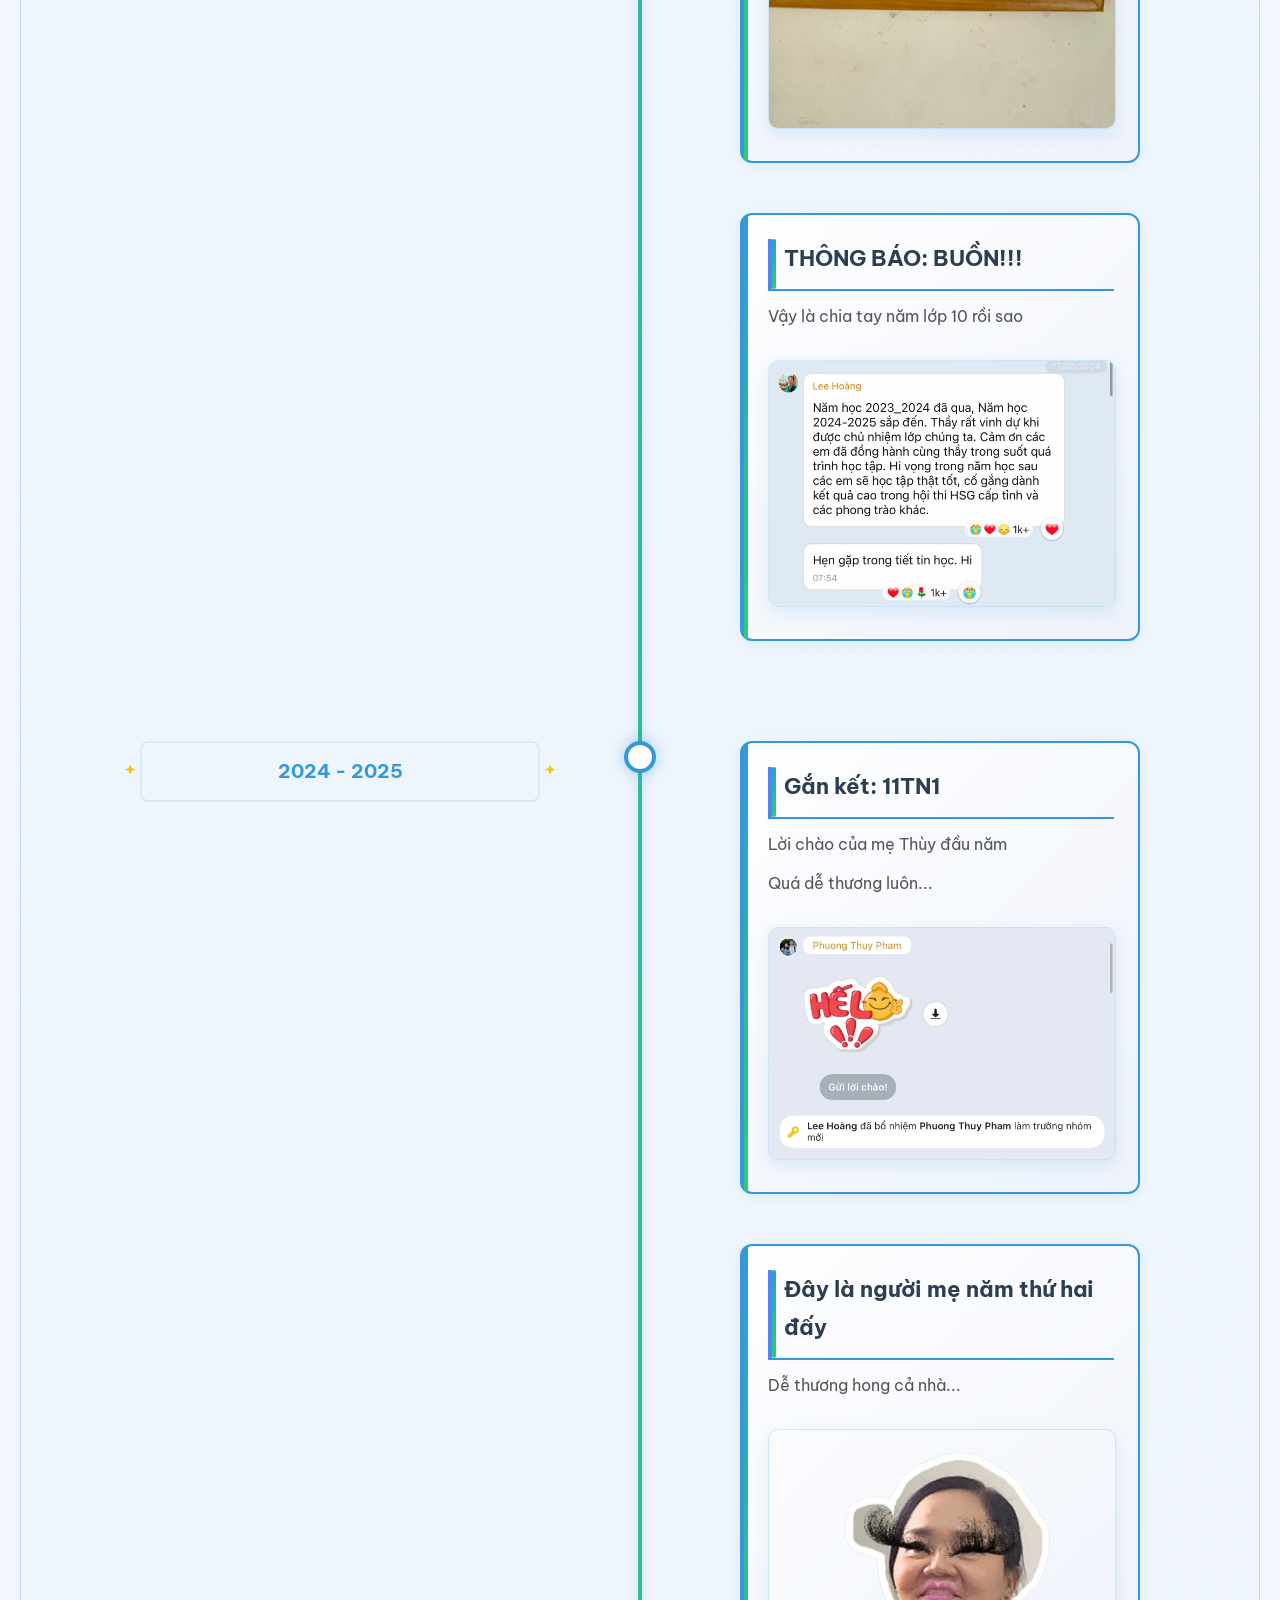
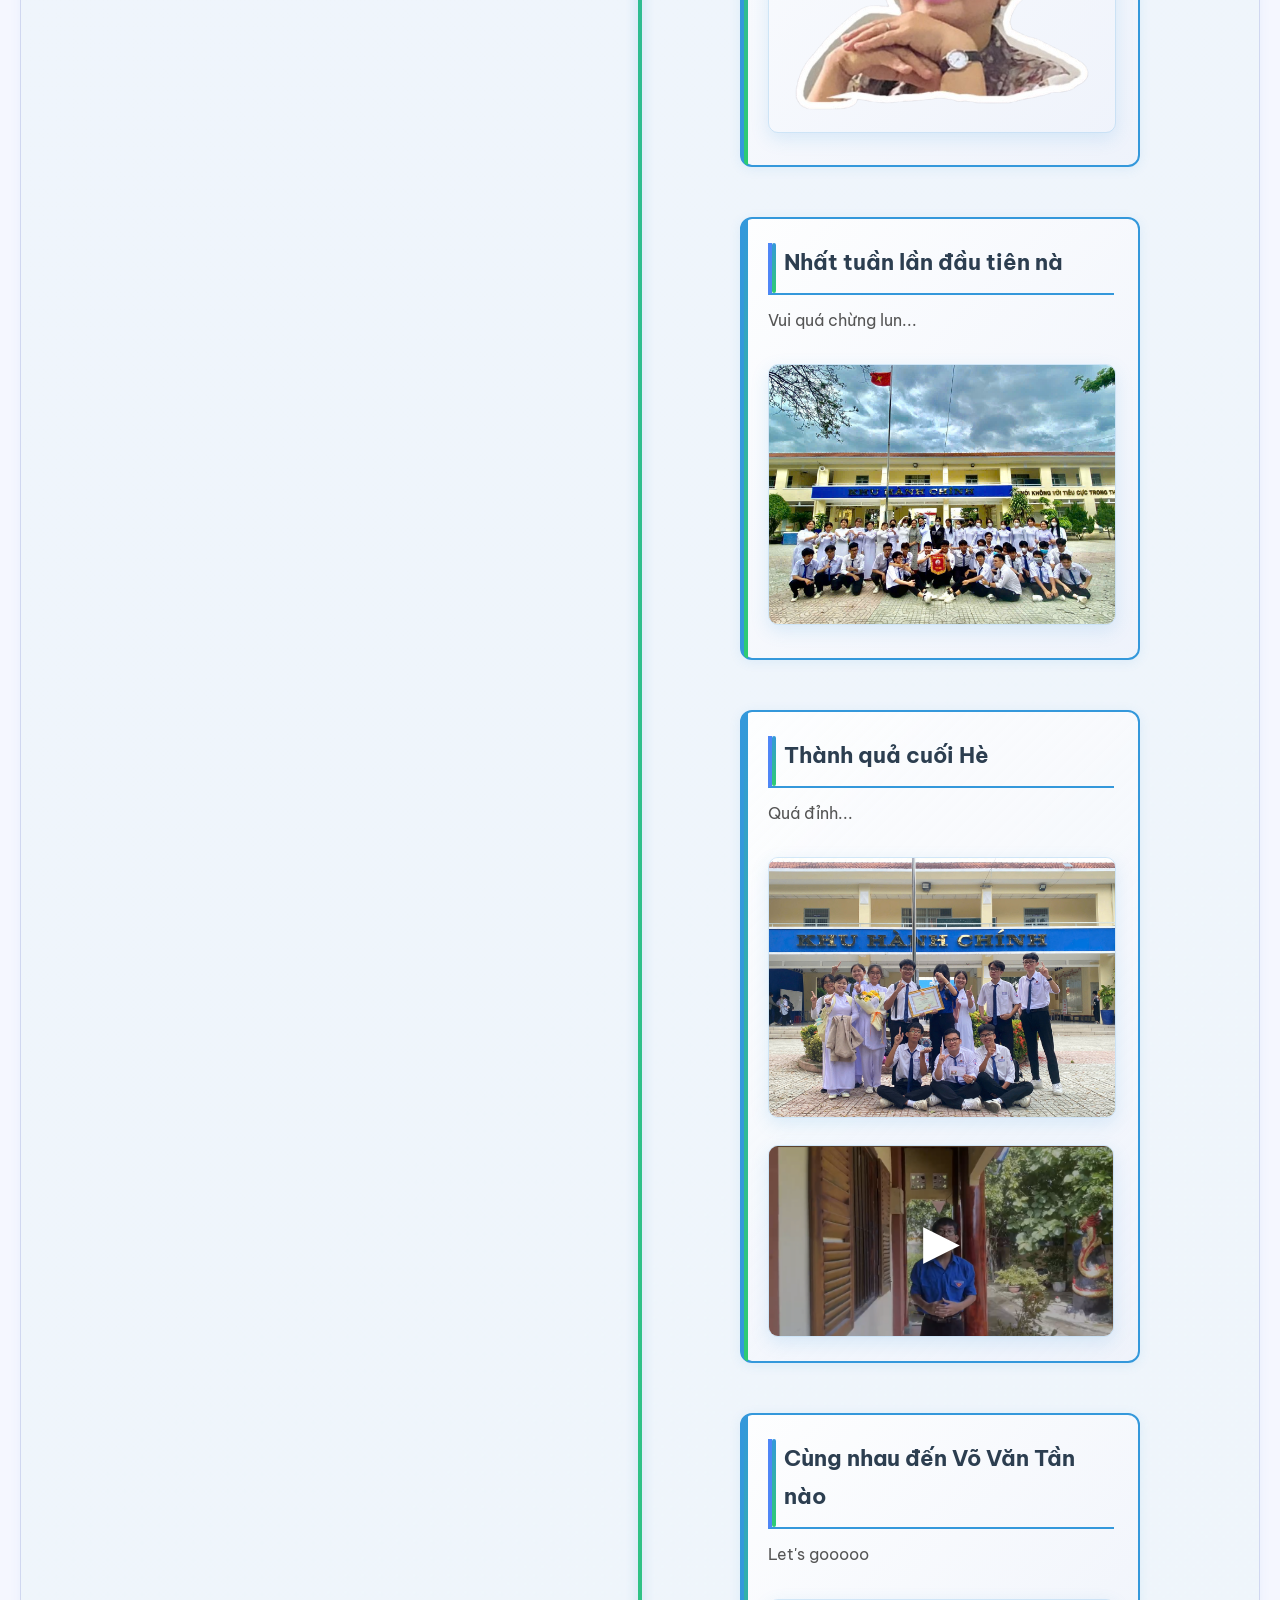
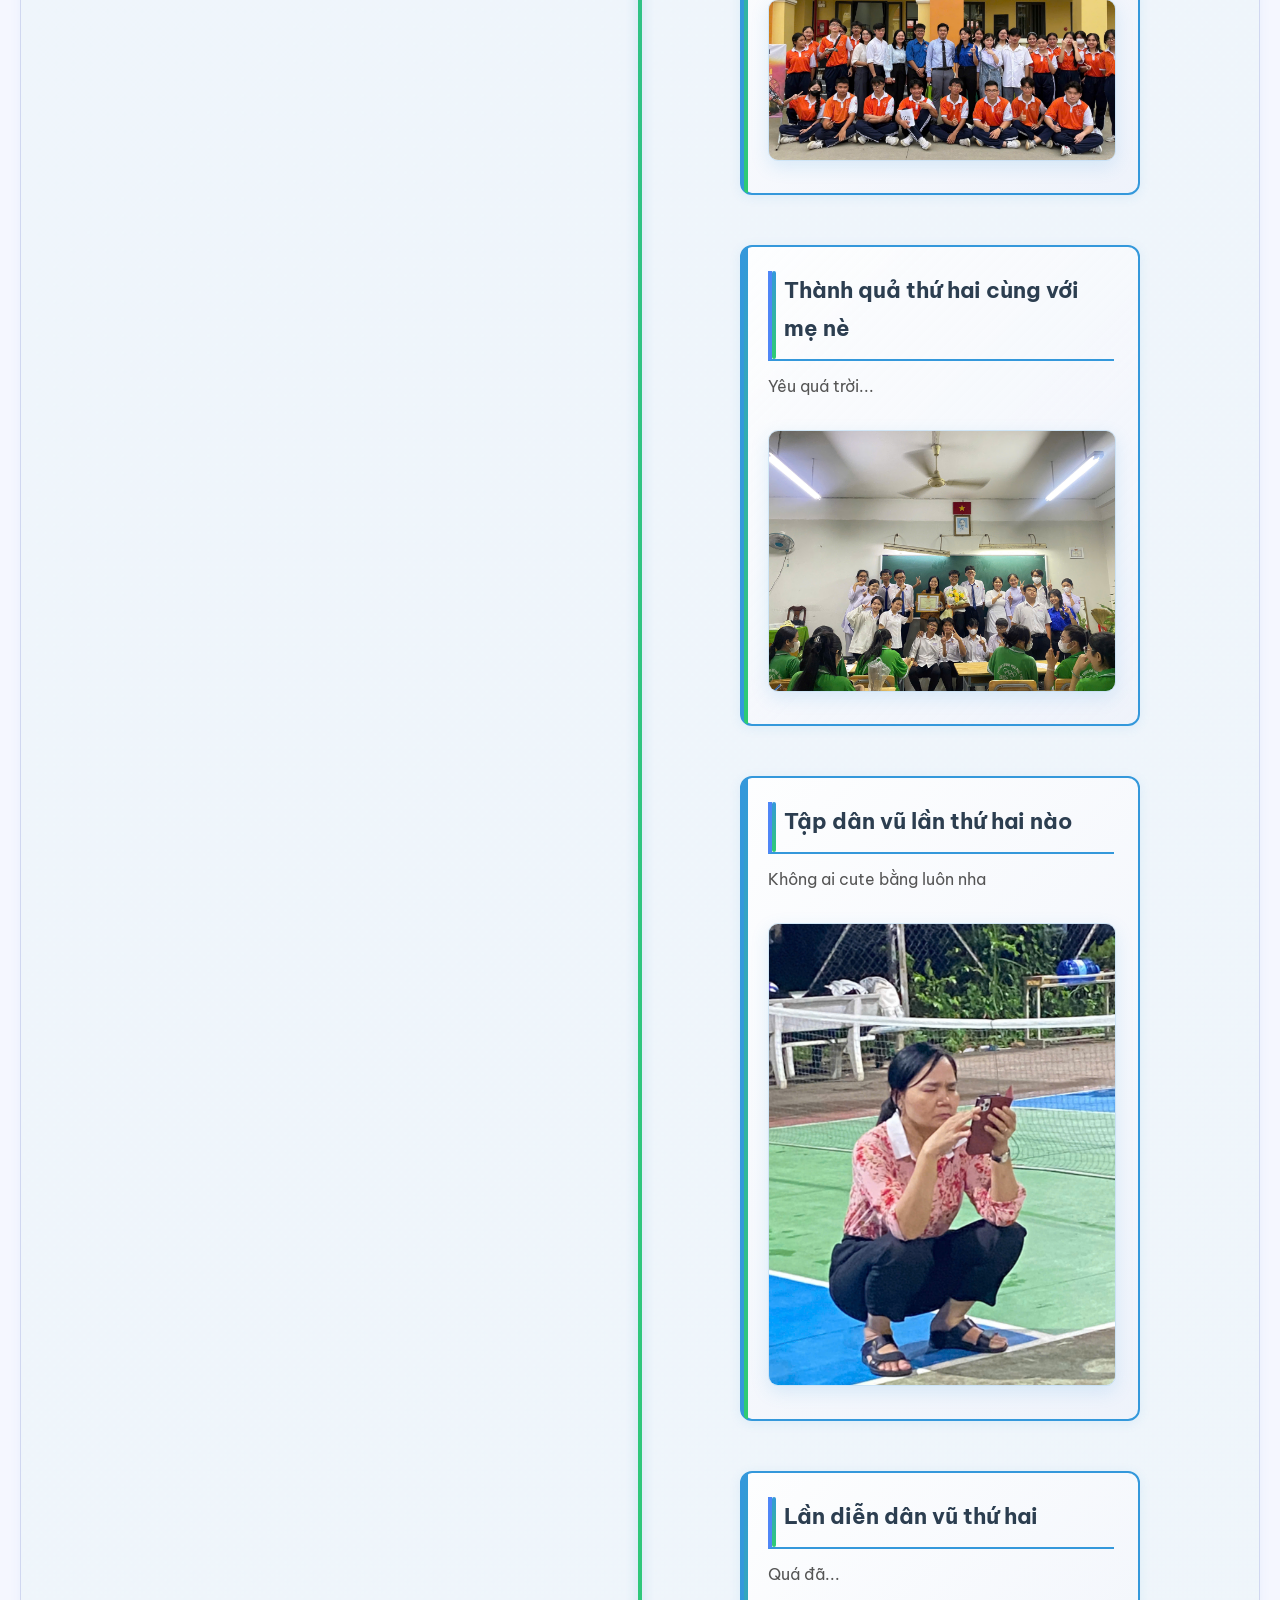
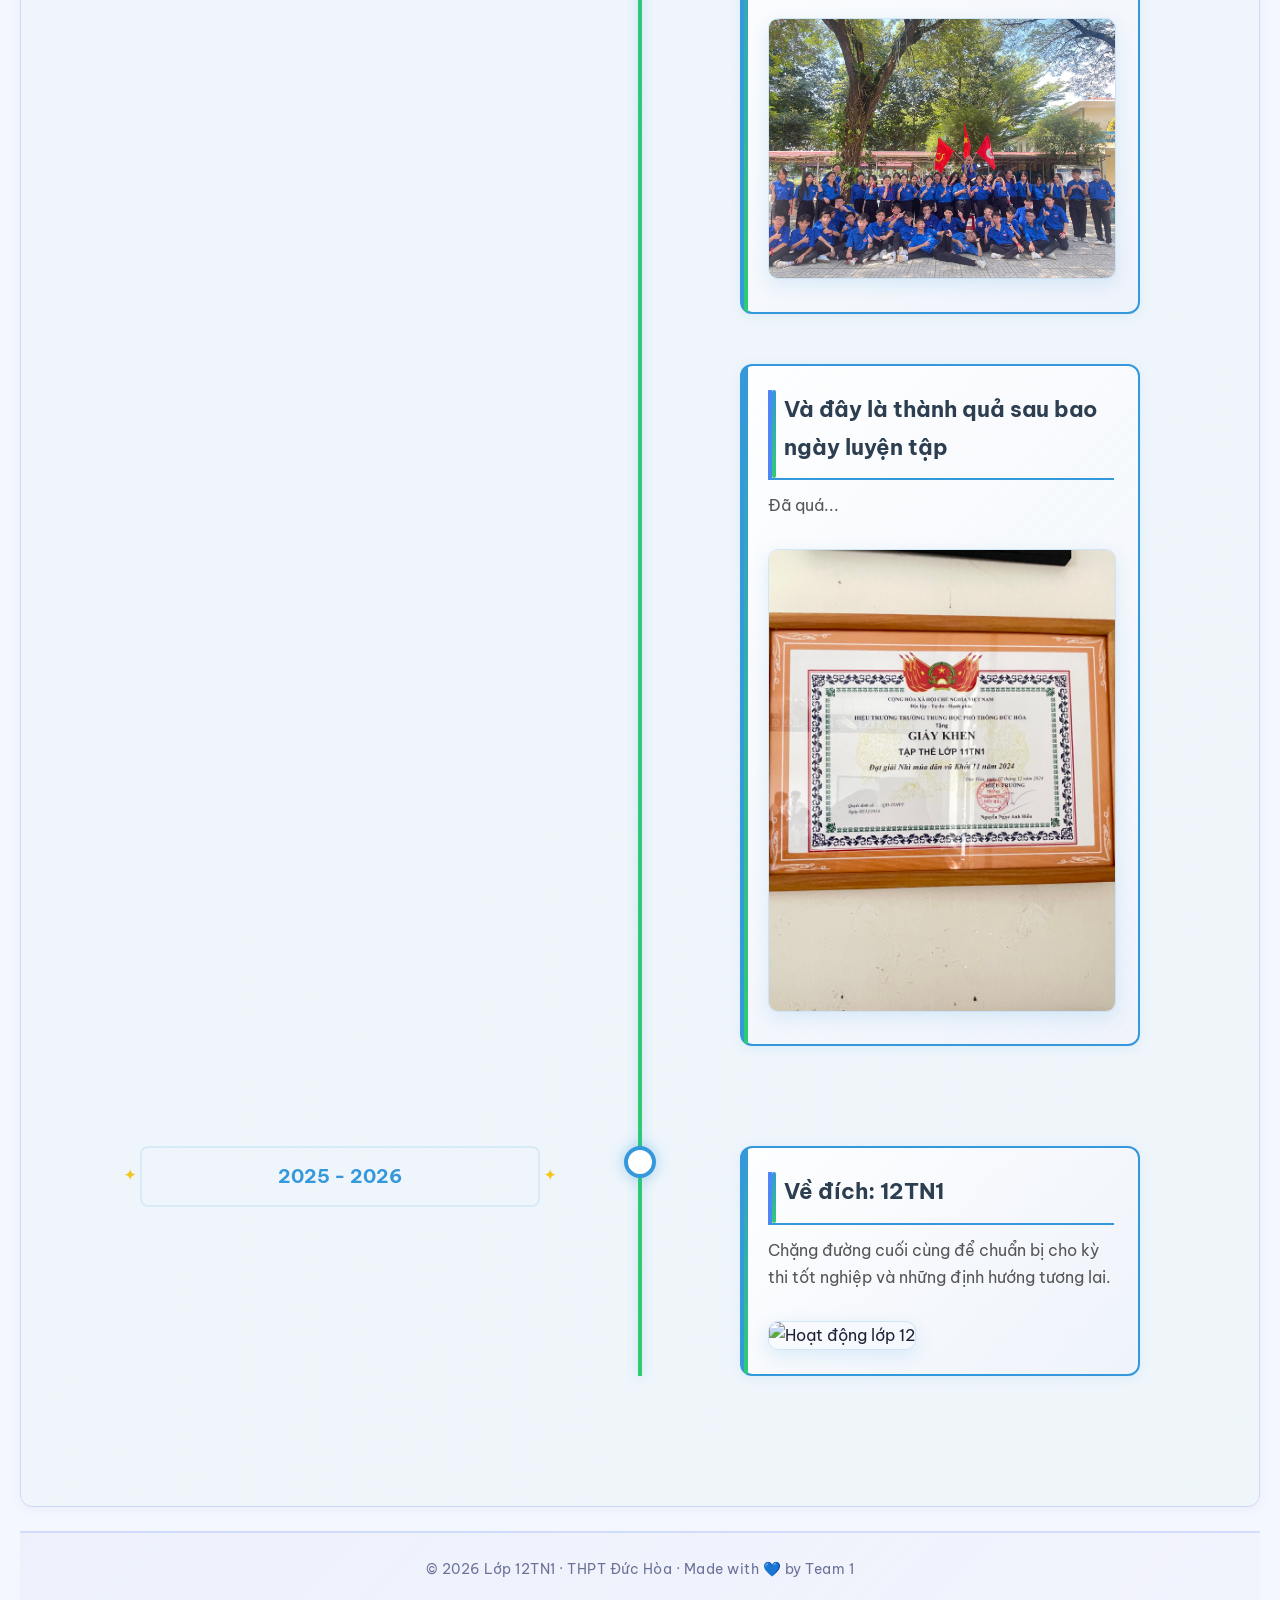
==== commit 4920b6de: "image change" ====
--- a/activities.html
+++ b/activities.html
@@ -176,7 +176,7 @@
                             <h2>Thành quả cuối Hè</h2>
                             <p>Quá đỉnh...</p>
                             <div class="timeline-image">
-                                <img src="media/2635747954761176263.jpg" alt="Hoạt động lớp 11">
+                                <img src="media/IMG_6967.JPG" alt="Hoạt động lớp 11">
                             </div>
                             <div class="timeline-video" onclick="toggleVideo(this)">
                                 <video preload="none" poster="media/Screenshot from 2026-03-13 15-35-09.png">
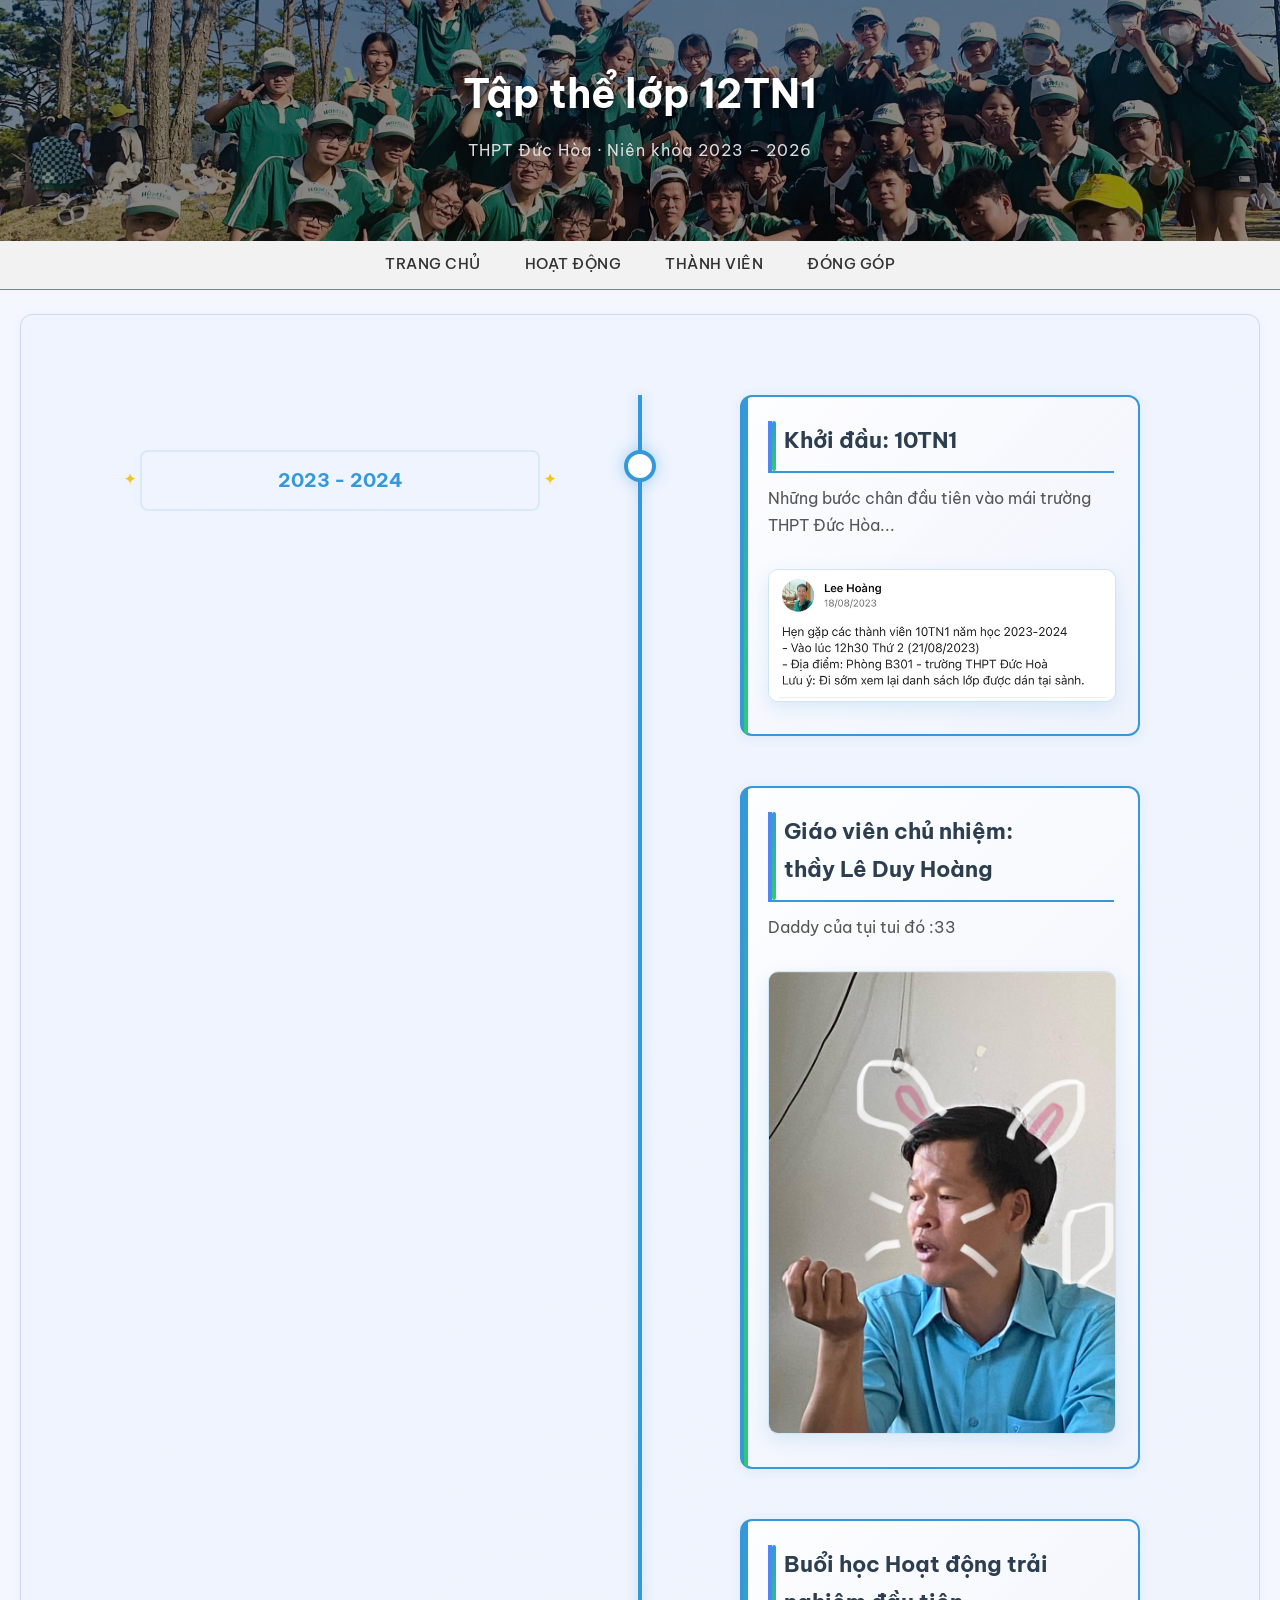
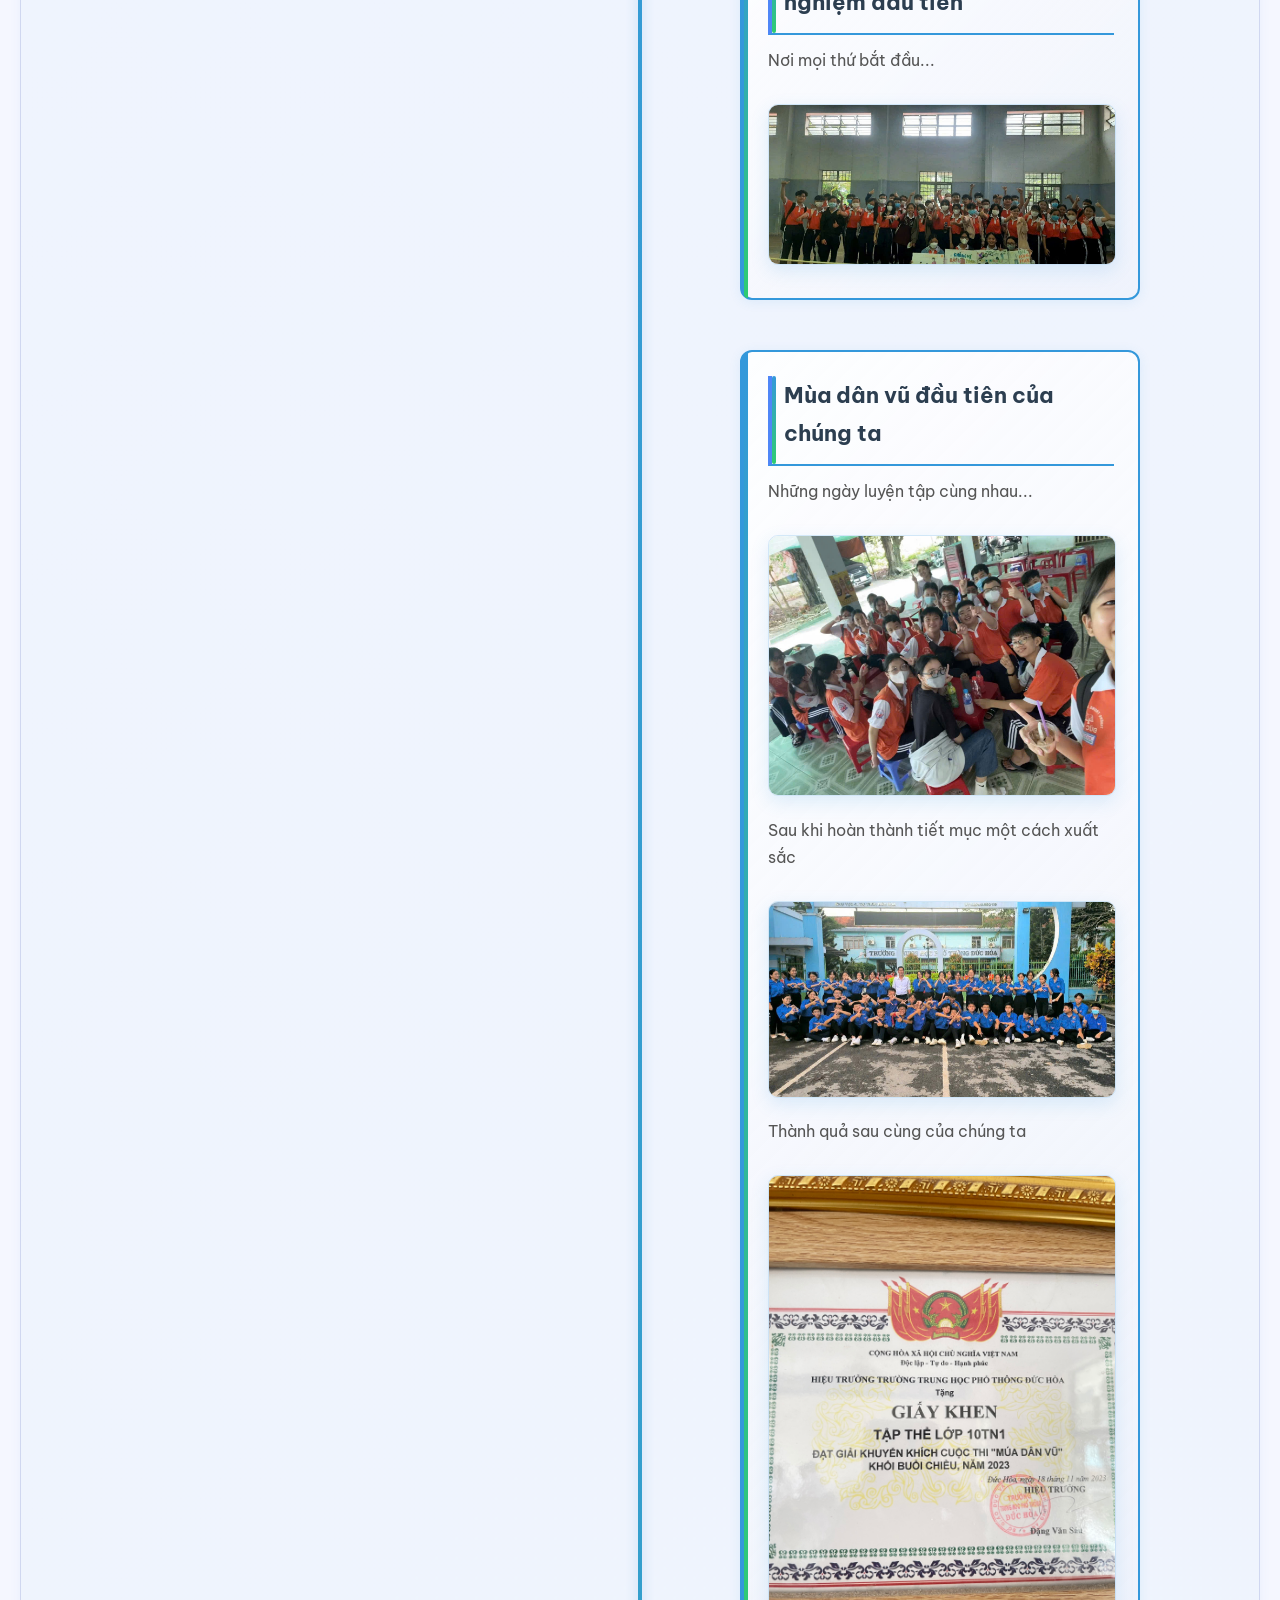
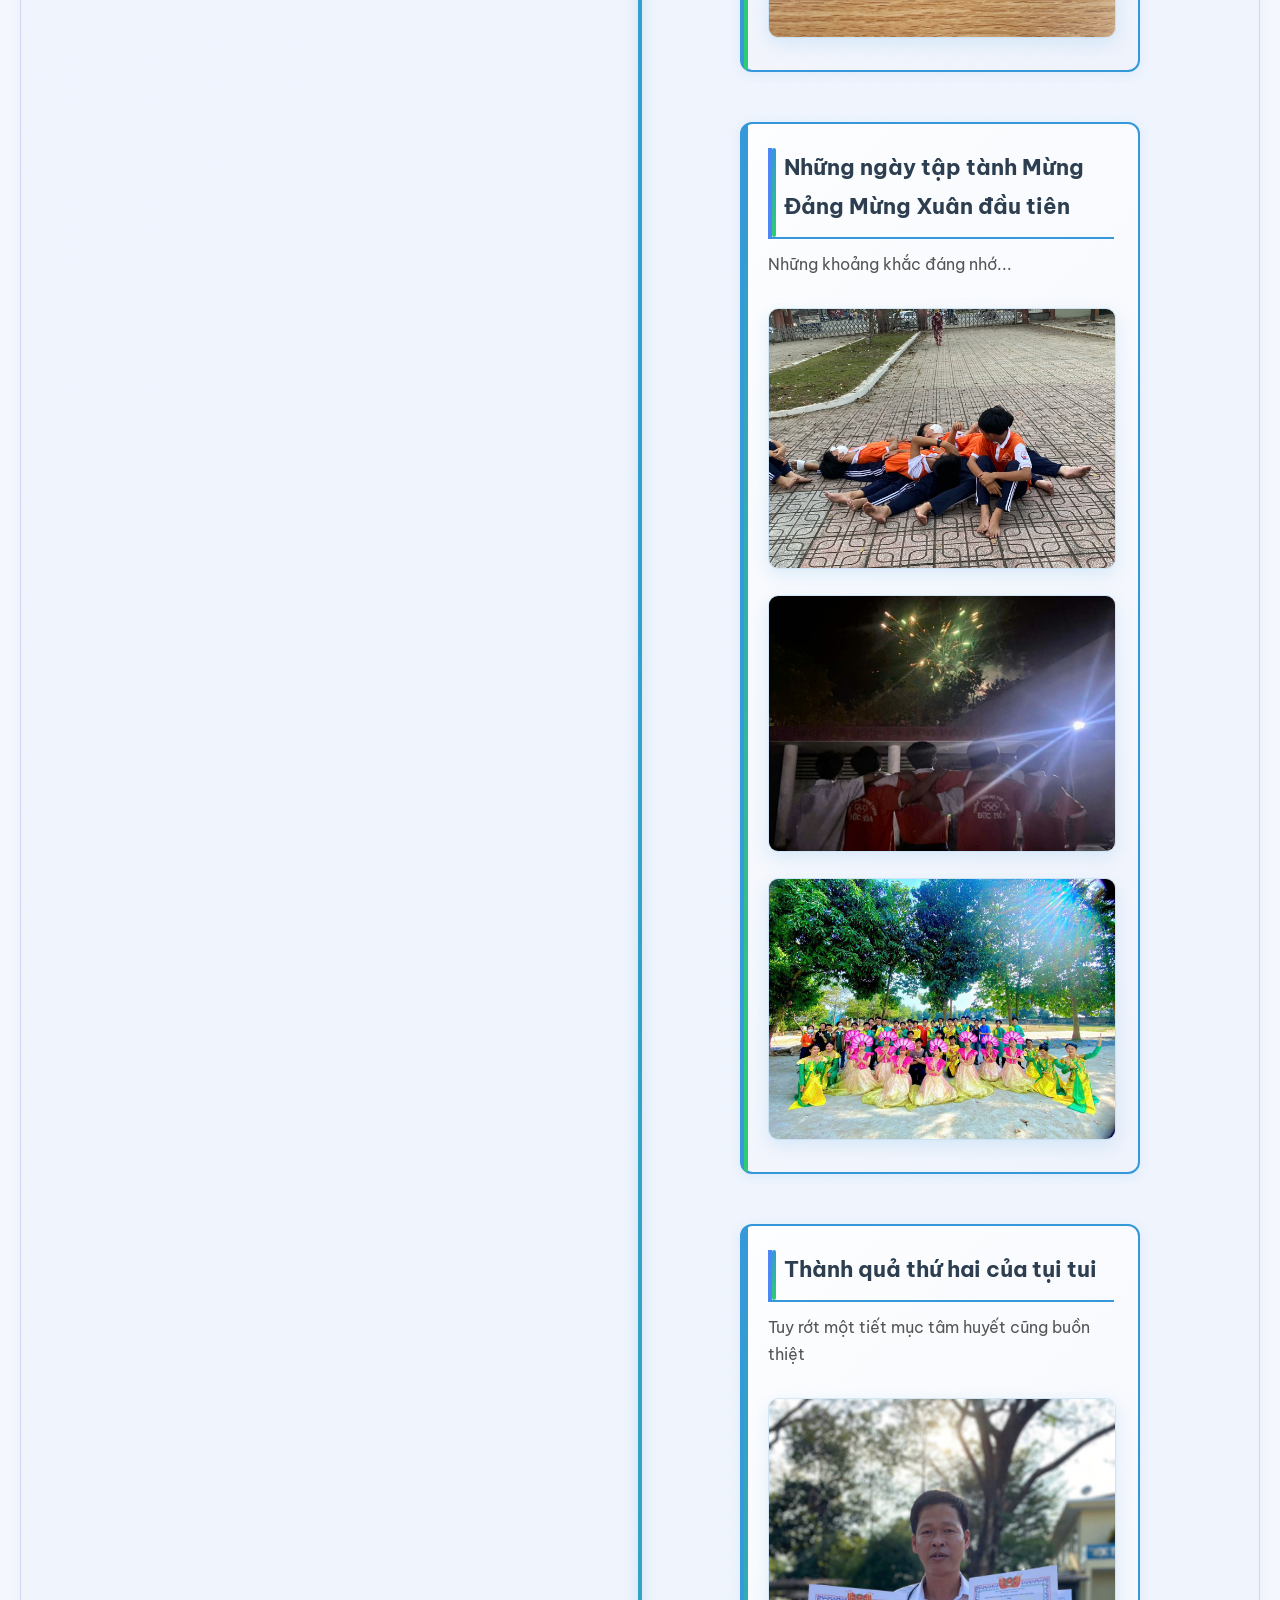
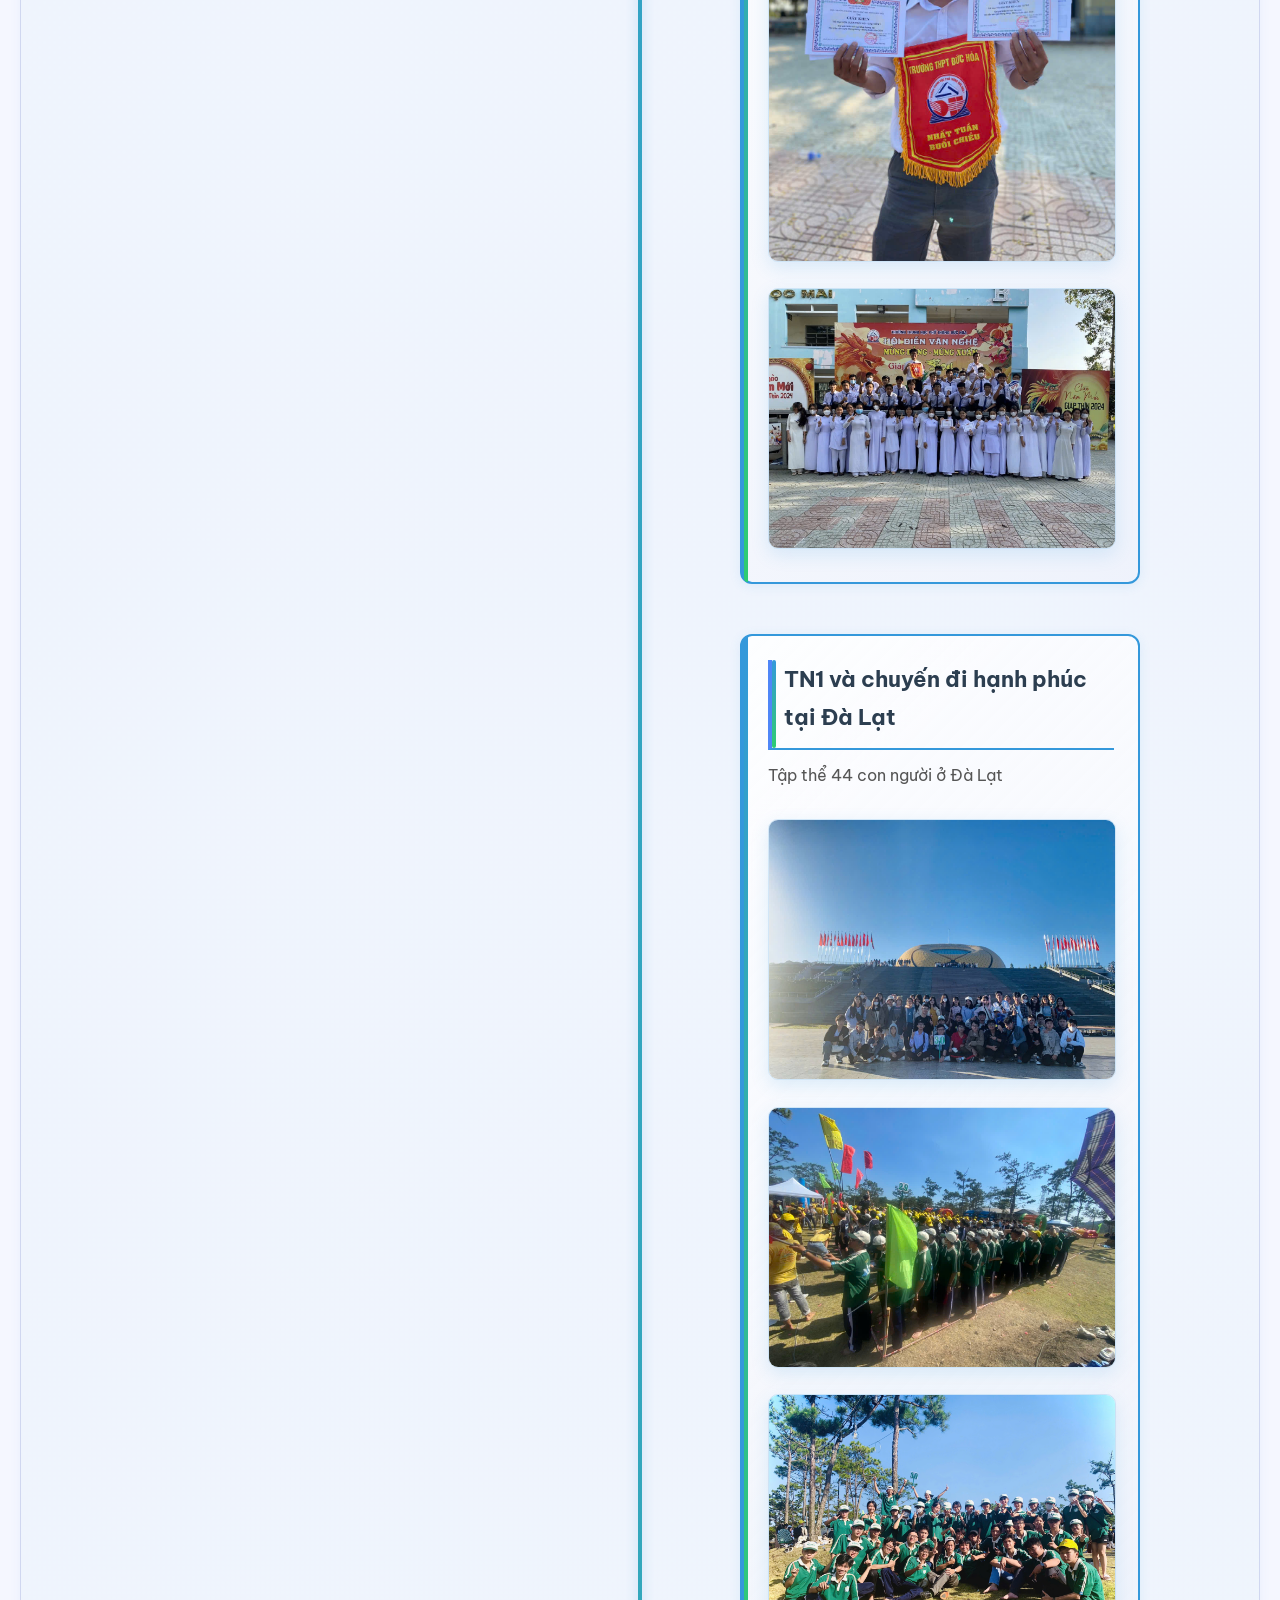
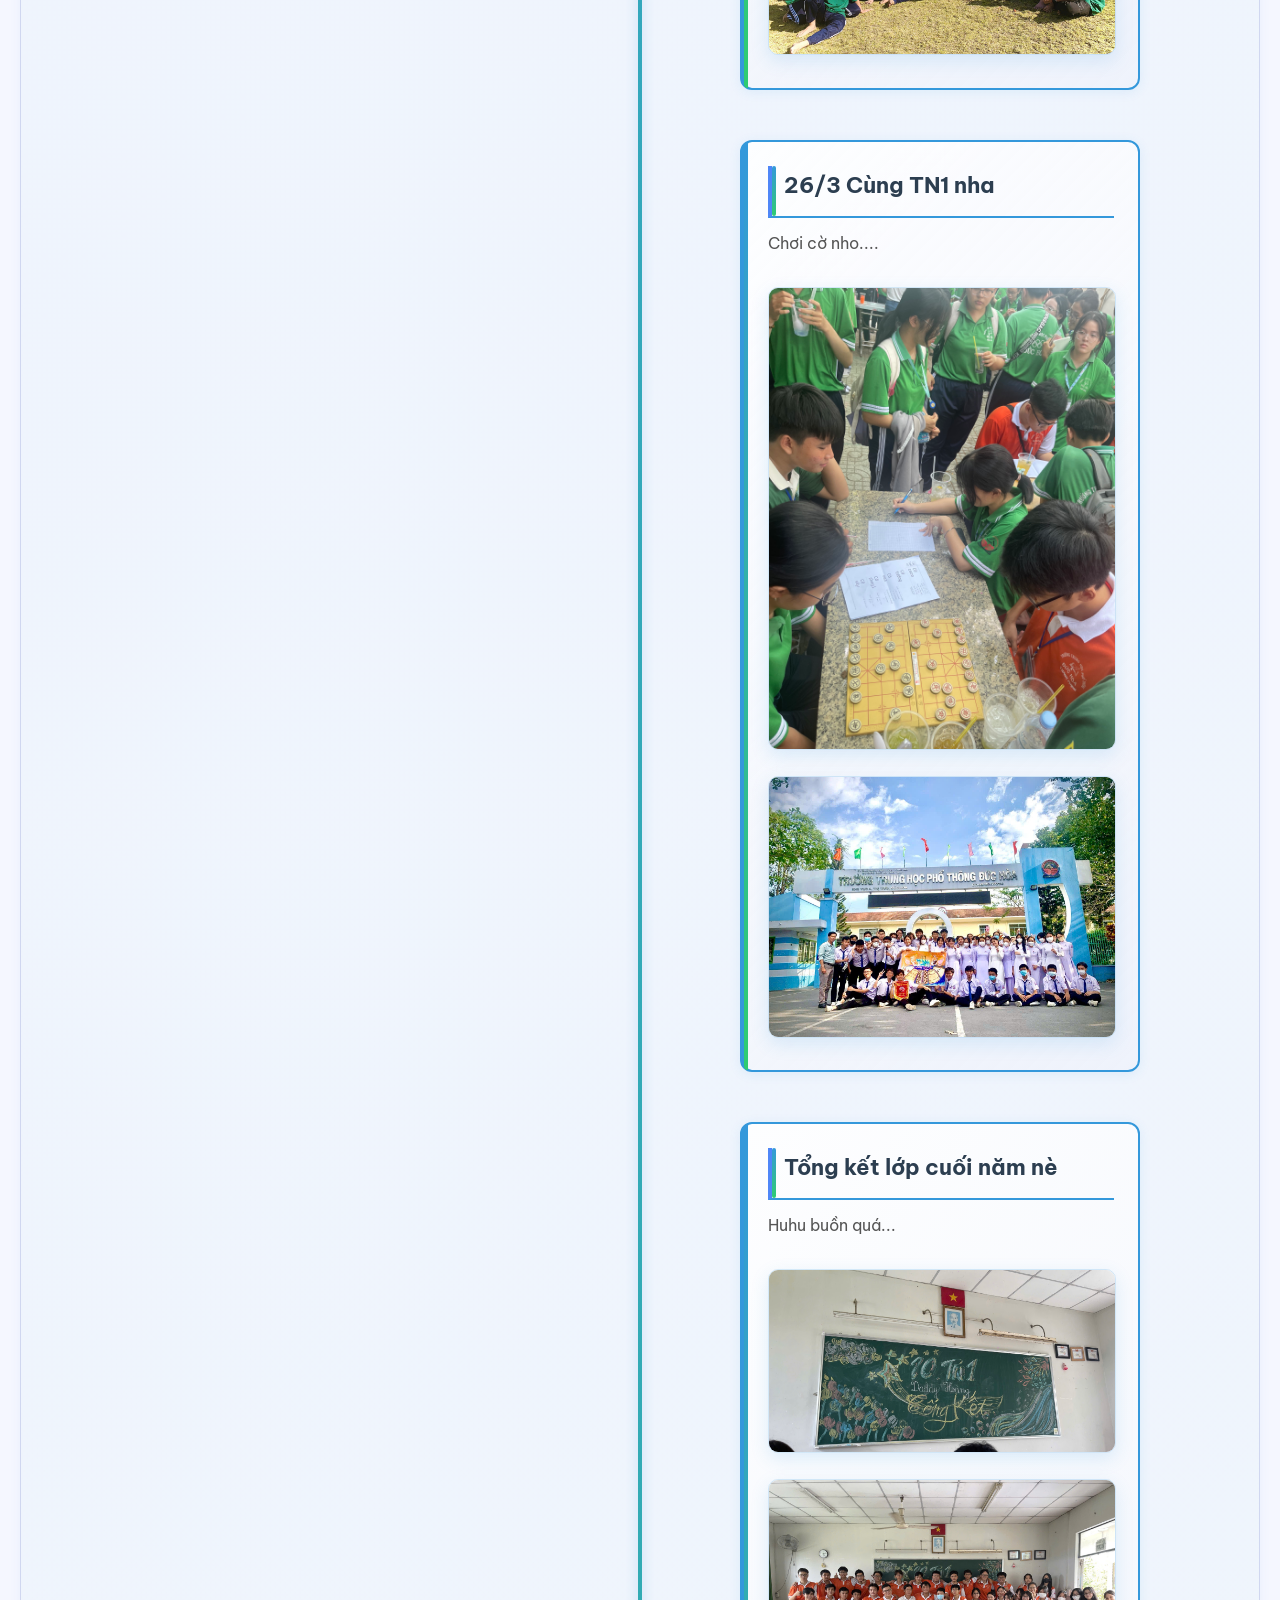
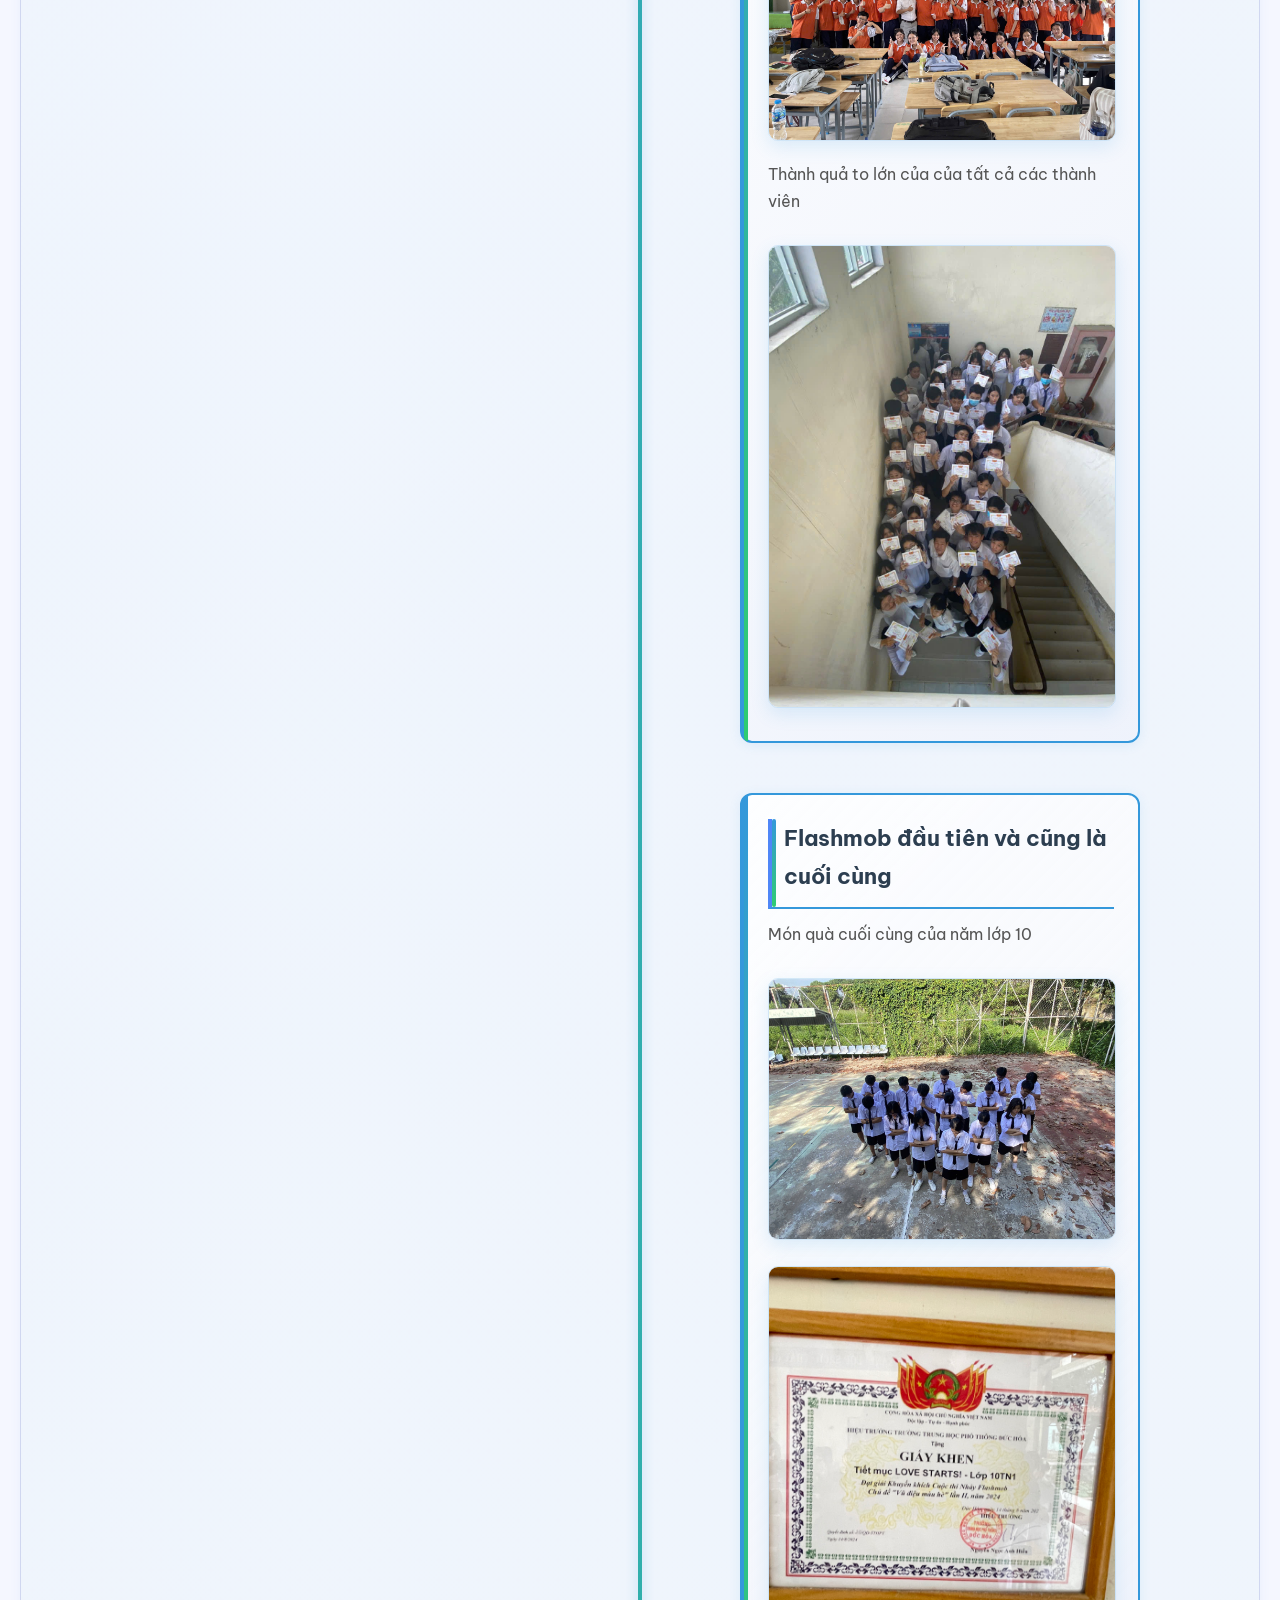
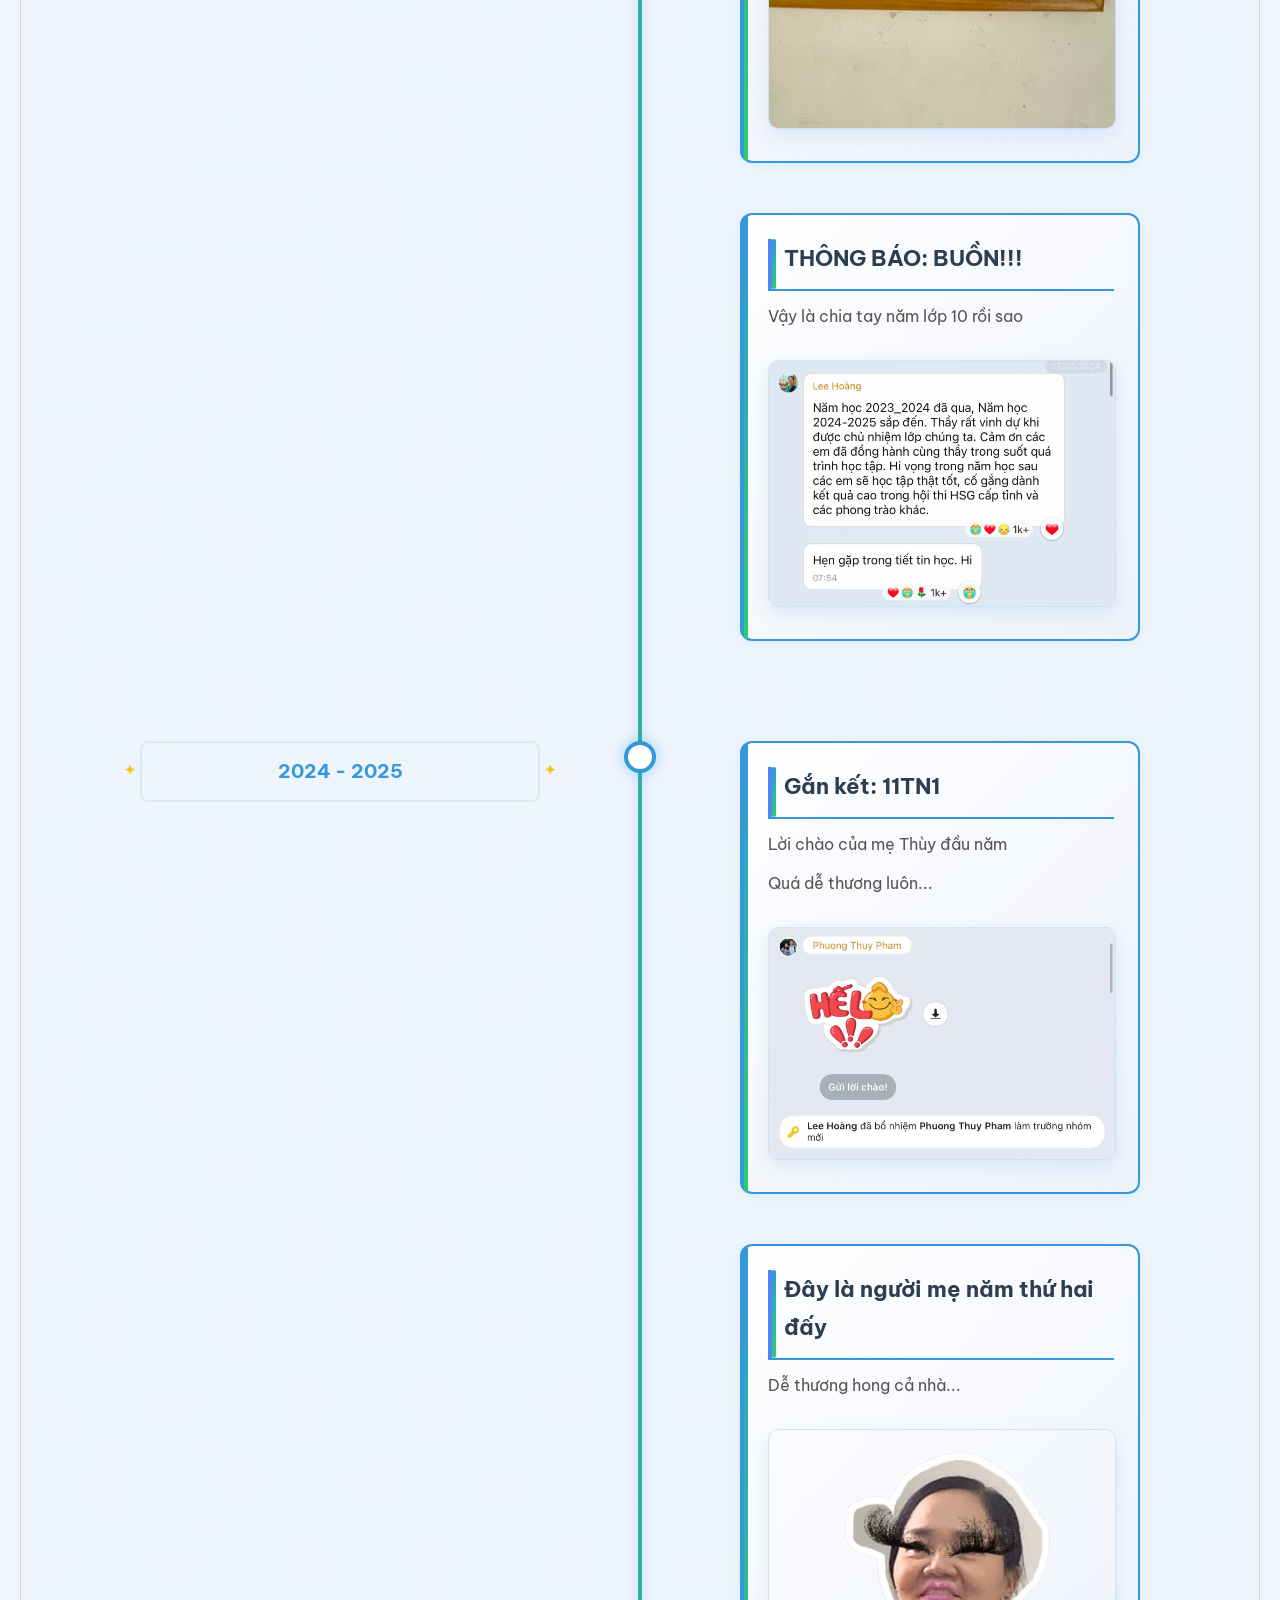
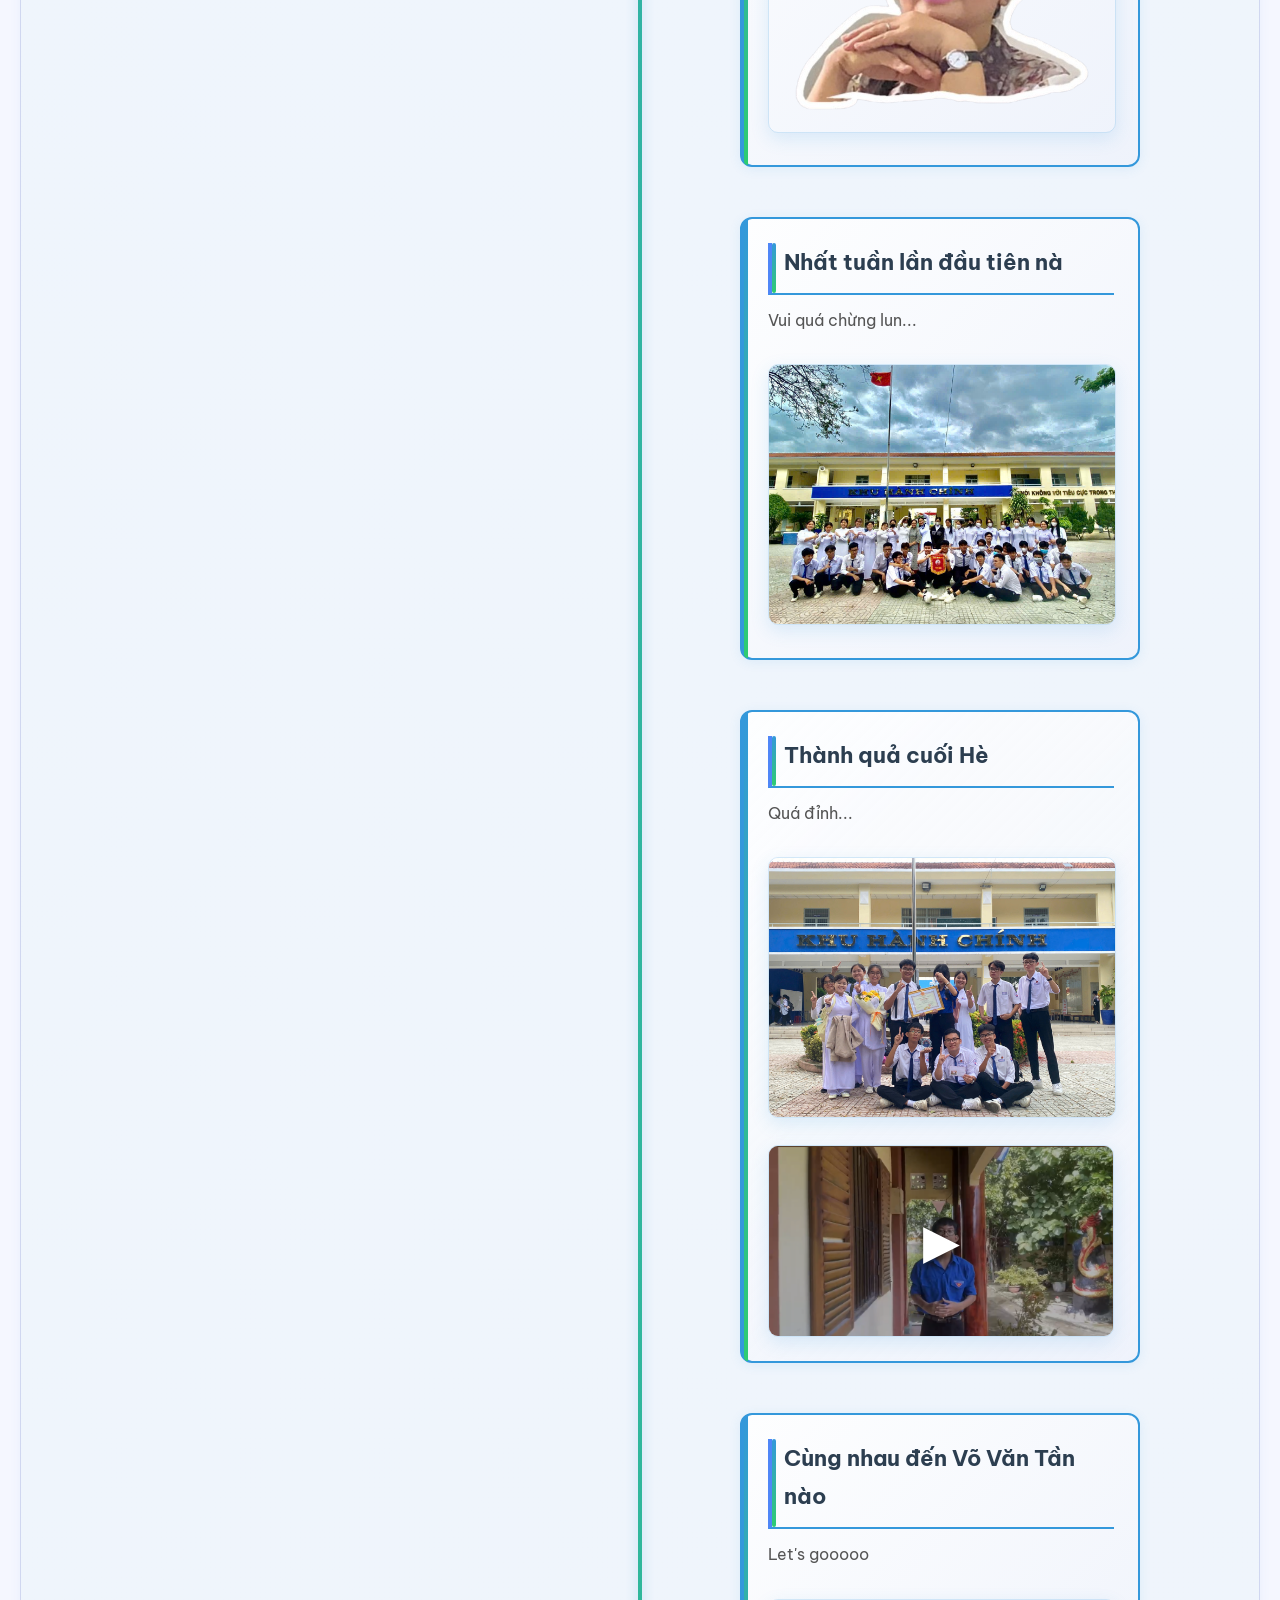
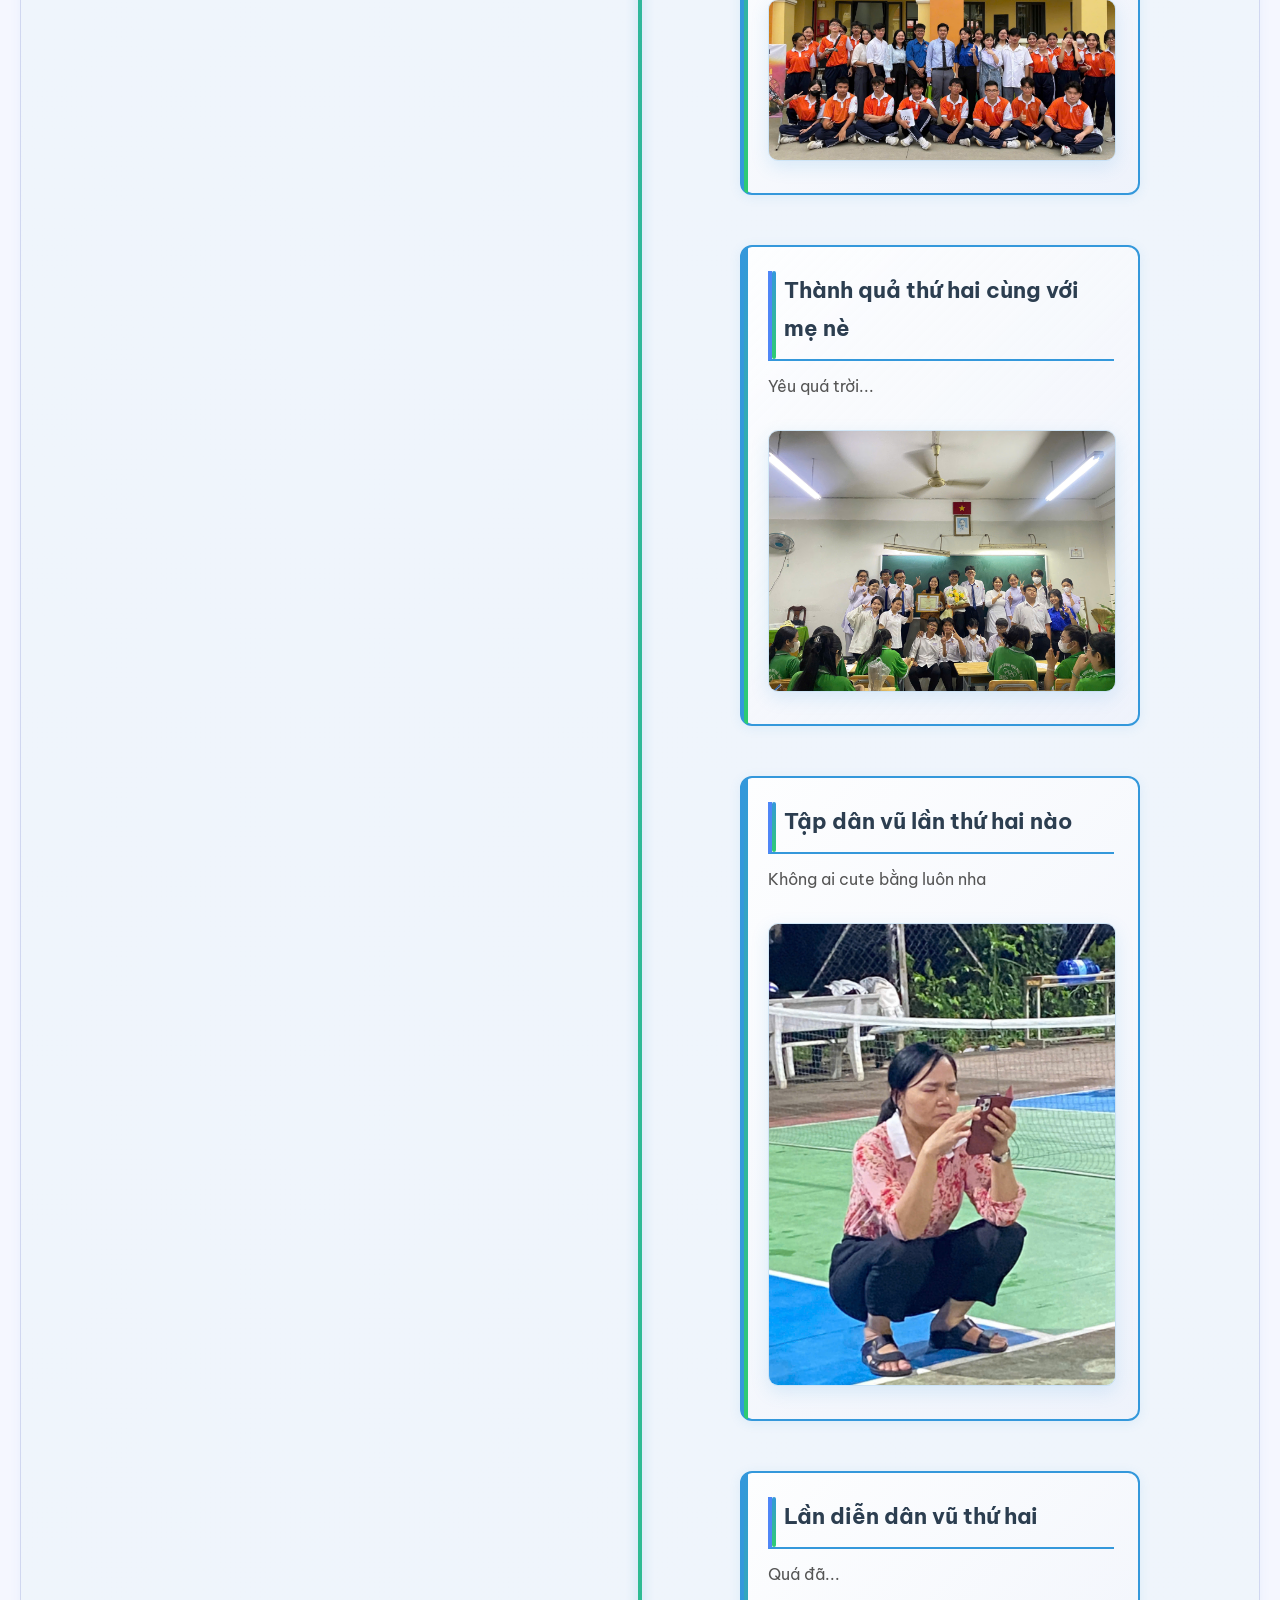
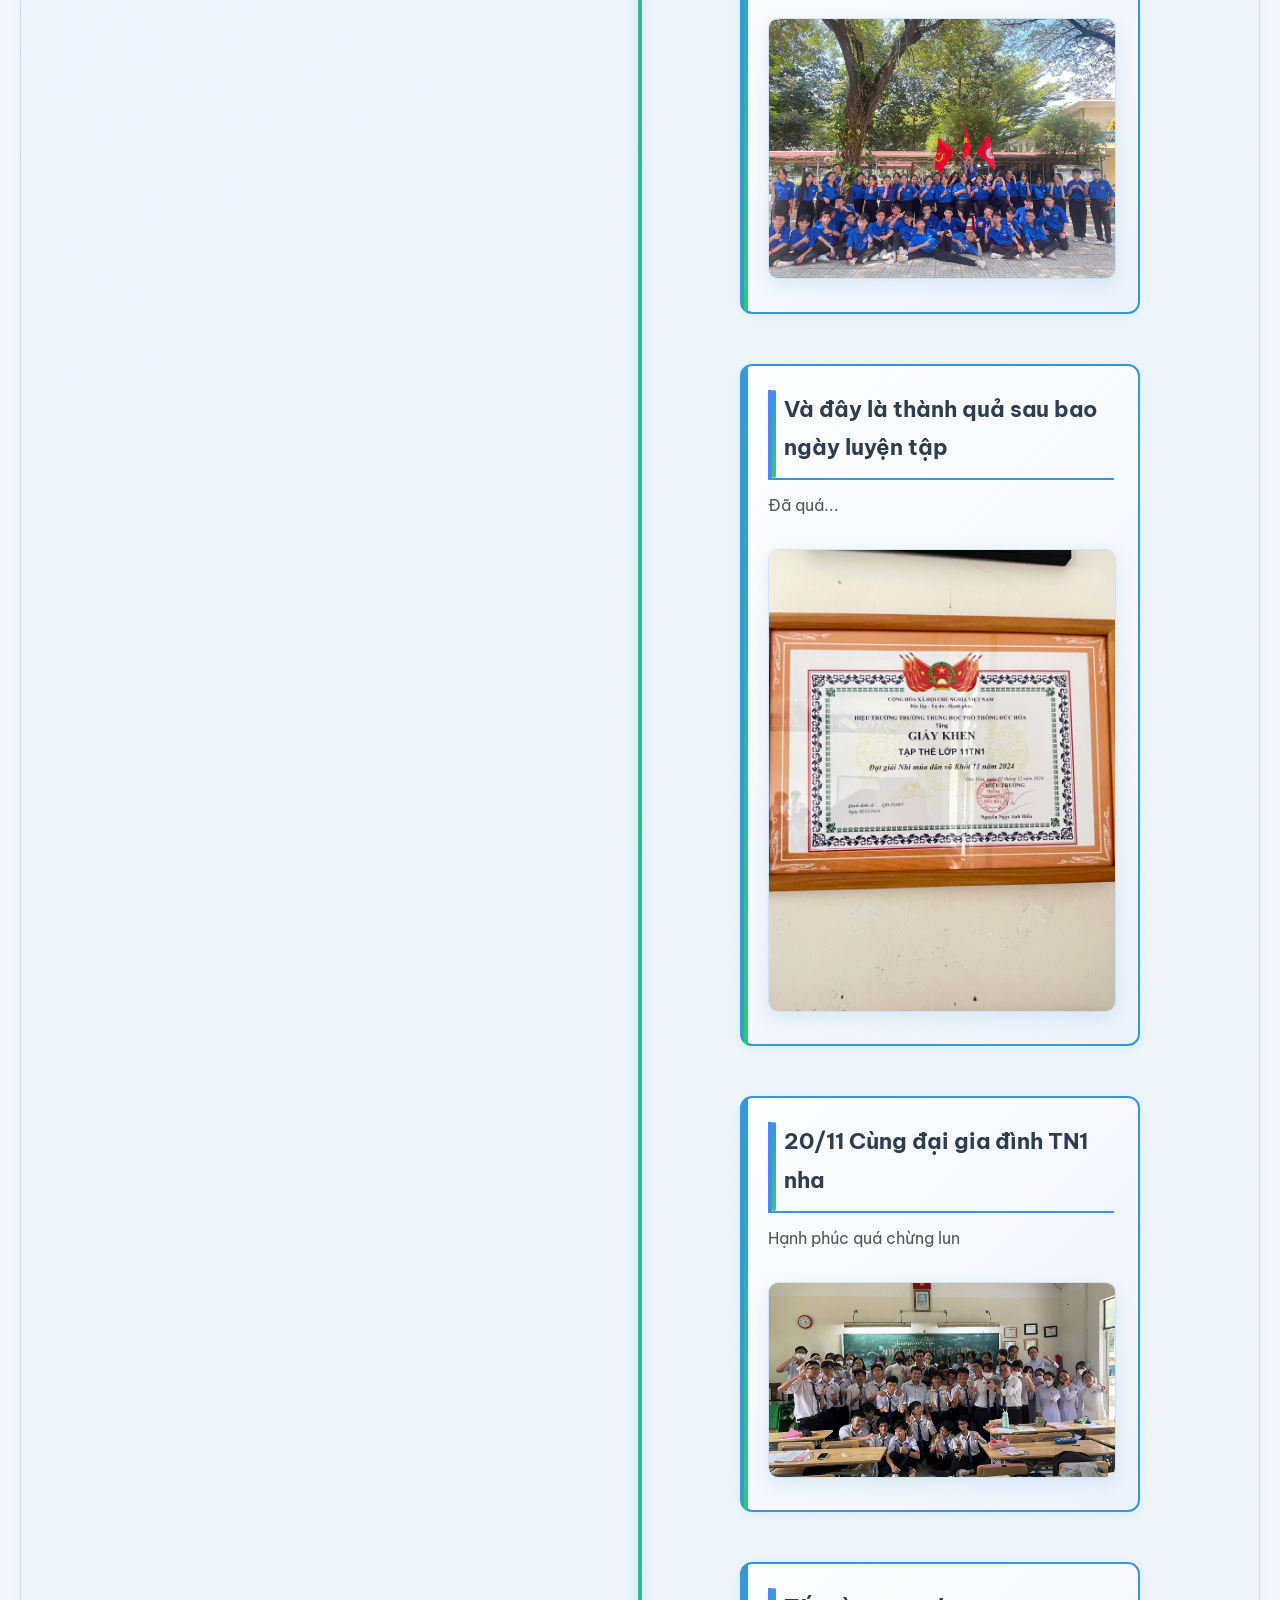
==== commit da026990: "11 update full" ====
--- a/activities.html
+++ b/activities.html
@@ -222,6 +222,63 @@
                                 <img src="media/IMG_7012.jpg" alt="Hoạt động lớp 11">
                             </div>
                         </div>
+                        <div class="timeline-content">
+                            <h2>20/11 Cùng đại gia đình TN1 nha</h2>
+                            <p>Hạnh phúc quá chừng lun</p>
+                            <div class="timeline-image">
+                                <img src="media/2934814012856400420.jpg" alt="Hoạt động lớp 11">
+                            </div>
+                        </div>
+                        <div class="timeline-content">
+                            <h2>Tết cùng mẹ nha</h2>
+                            <p>Tết tết tết tết đến rùi</p>
+                            <div class="timeline-image">
+                                <img src="media/734479631275133136.jpg" alt="Hoạt động lớp 11">
+                            </div>
+                        </div>
+                        <div class="timeline-content">
+                            <h2>Trở lại Tân tạo lần 2 nè</h2>
+                            <p>Lần này thành quả cũng hơi to nha</p>
+                            <div class="timeline-image">
+                                <img src="media/3964931310919724555.jpg" alt="Hoạt động lớp 11">
+                                <img src="media/3964931310919724555 (1).jpg" alt="Hoạt động lớp 11">
+                            </div>
+                        </div>
+                        <div class="timeline-content">
+                            <h2>Liên hoan cuối năm nho</h2>
+                            <p>Đi ăn đồ nướng quá đã luôn nè</p>
+                            <div class="timeline-image">
+                                <img src="media/4564548454188571589.jpg" alt="Hoạt động lớp 11">
+                                <img src="media/3027977115866643426.jpg" alt="Hoạt động lớp 11">
+                            </div>
+                        </div>
+                        <div class="timeline-content">
+                            <h2>Lên đường đi Đà Lạt cùng 11TN1 trên xe 16 nào...</h2>
+                            <p>Let's gooooooooo</p>
+                            <div class="timeline-image">
+                                <img src="media/1649517872944380011.jpg" alt="Hoạt động lớp 11">
+                                <img src="media/3947496385308851189.jpg" alt="Hoạt động lớp 11">
+                            </div>
+                        </div>
+                        <div class="timeline-content">
+                            <h2>Huhu mới đó mà hết năm 11 rồi sao</h2>
+                            <p>Ảnh chụp tập thể lớp hôm tổng kết nè</p>
+                            <div class="timeline-image">
+                                <img src="media/1852787871551963627.jpg" alt="Hoạt động lớp 11">
+                            </div>
+                            <p>Năm ông này tưởng thế là ngầu</p>
+                            <div class="timeline-image">
+                                <img src="media/2313014793711689058.jpg" alt="Hoạt động lớp 11">
+                            </div>
+                        </div>
+                        <div class="timeline-content">
+                            <h2>Và thế là phải tạm biệt má Thùy rồi</h2>
+                            <p>Huhu buồn quá à</p>
+                            <div class="timeline-image">
+                                <img src="media/311330897686101190.jpg" alt="Hoạt động lớp 11">
+                            </div>
+                            <p>Eii mà đừng có để ý khúc dưới nha</p>
+                        </div>
                     </div>
                 </div>
 
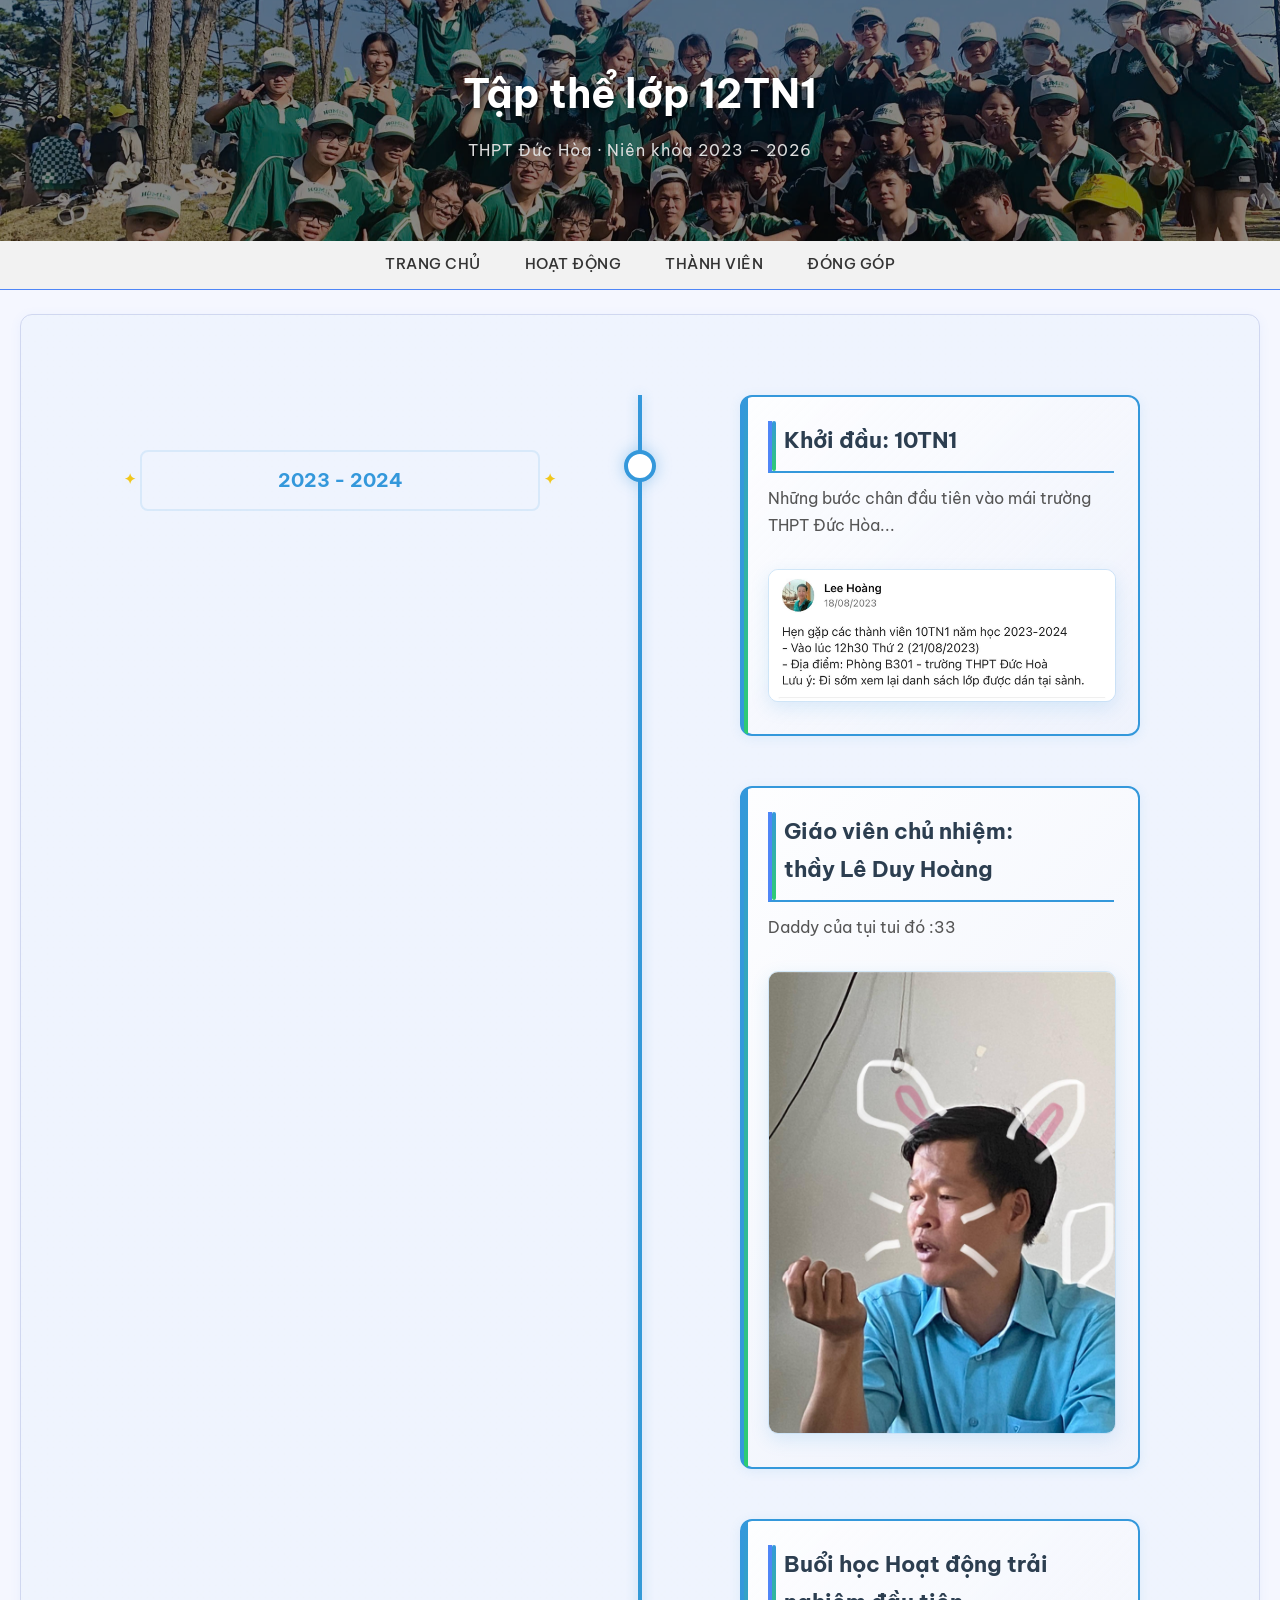
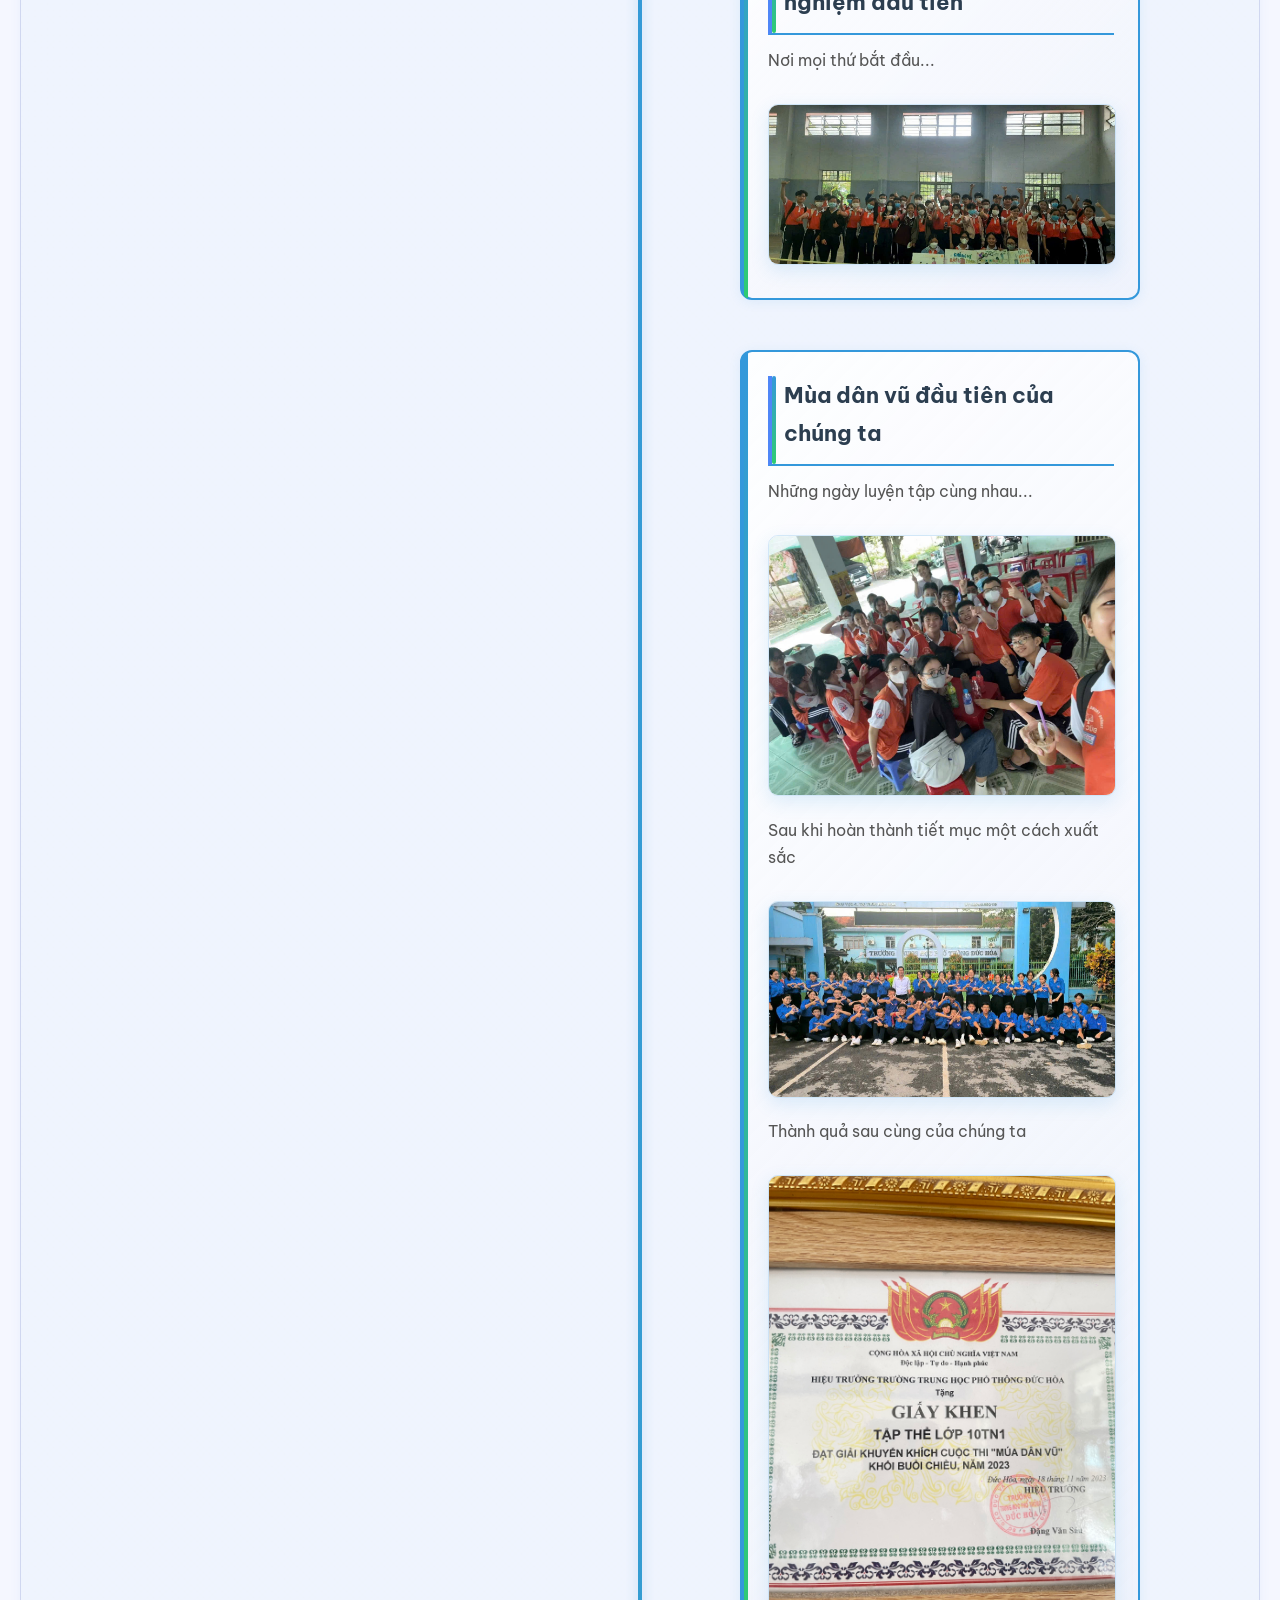
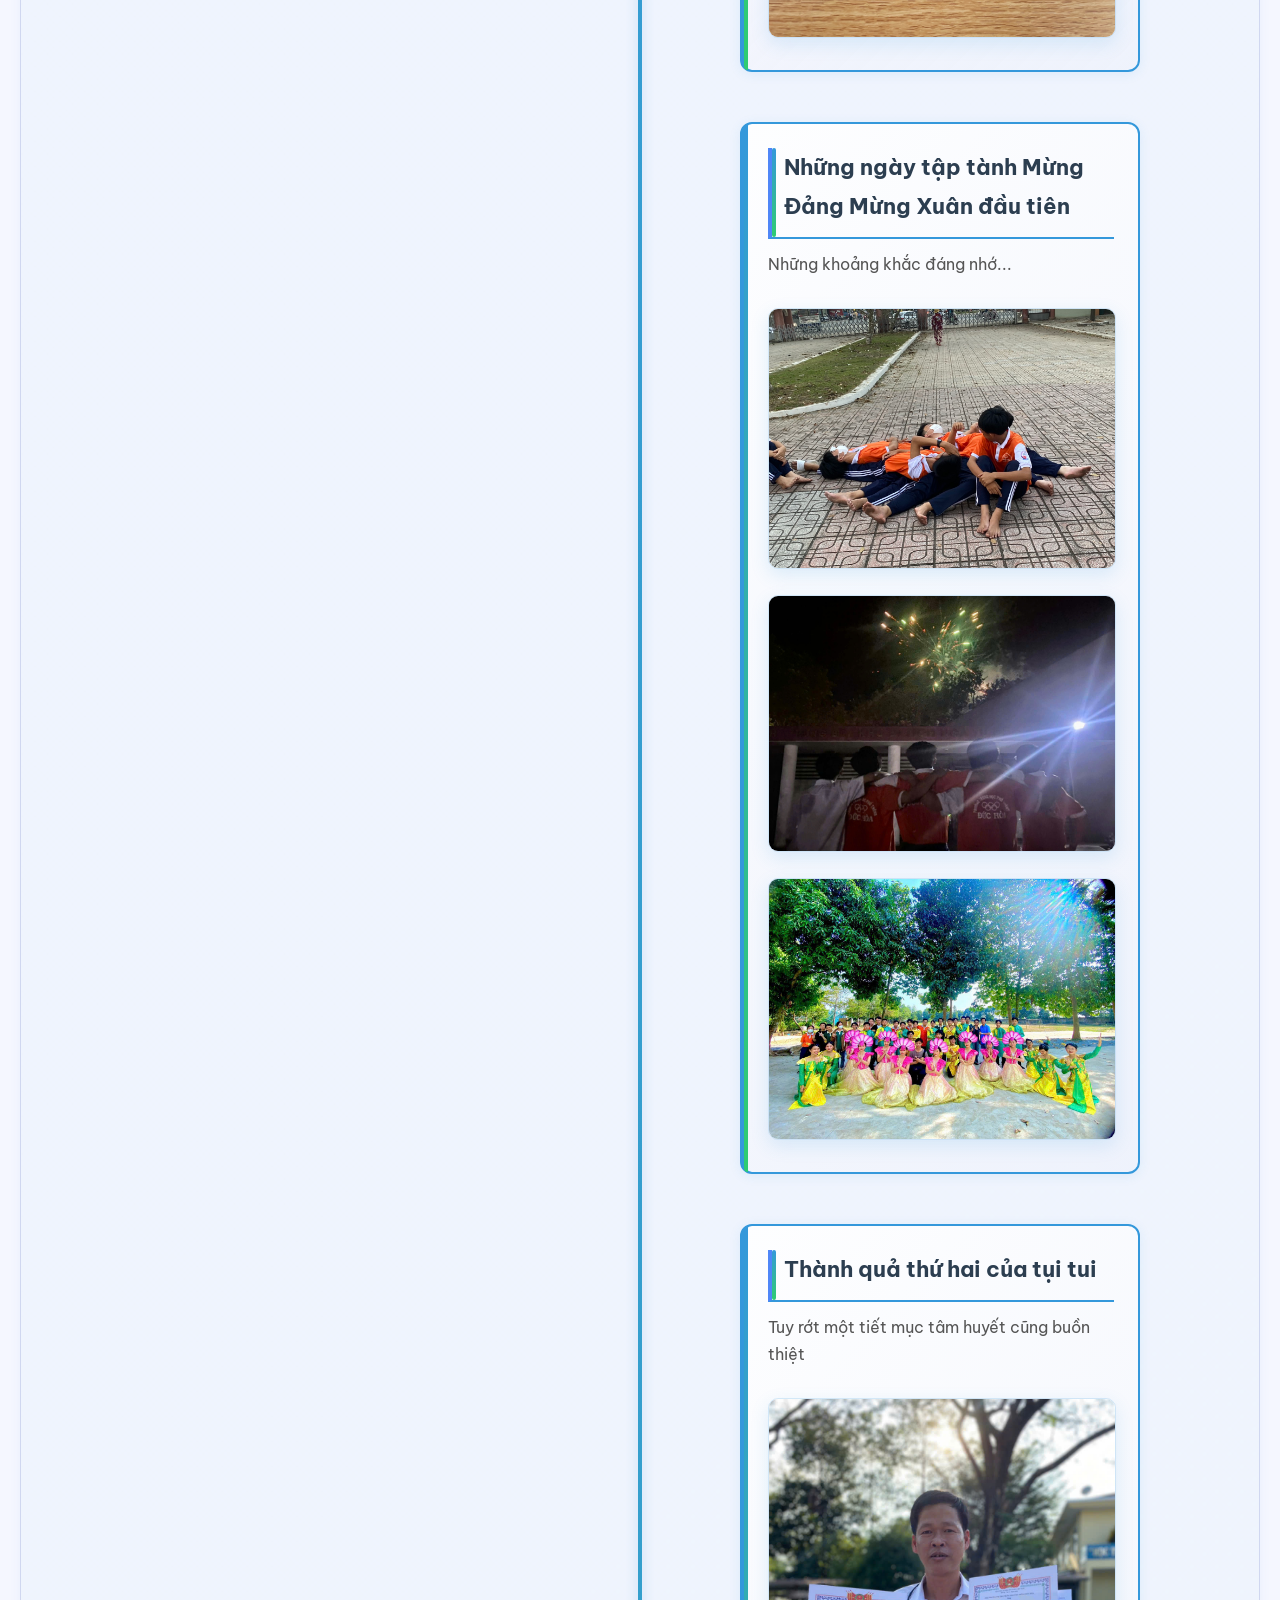
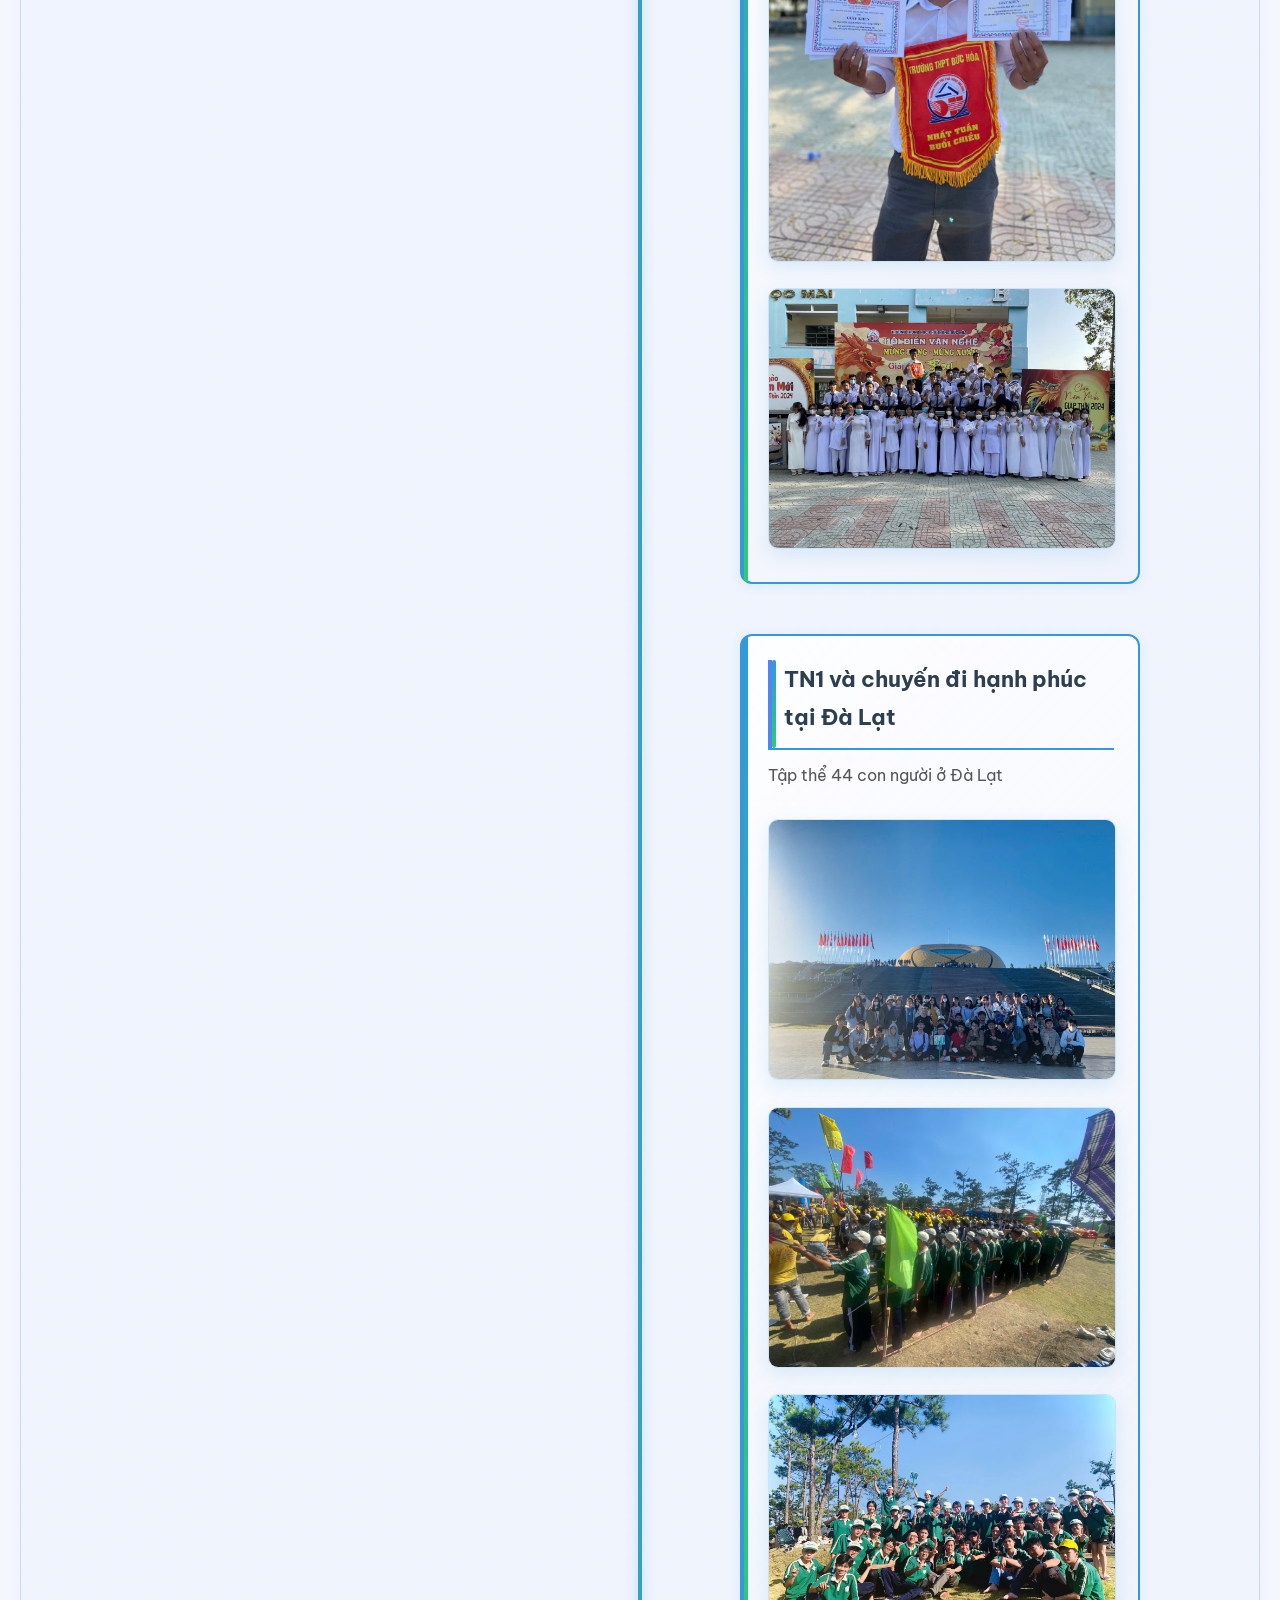
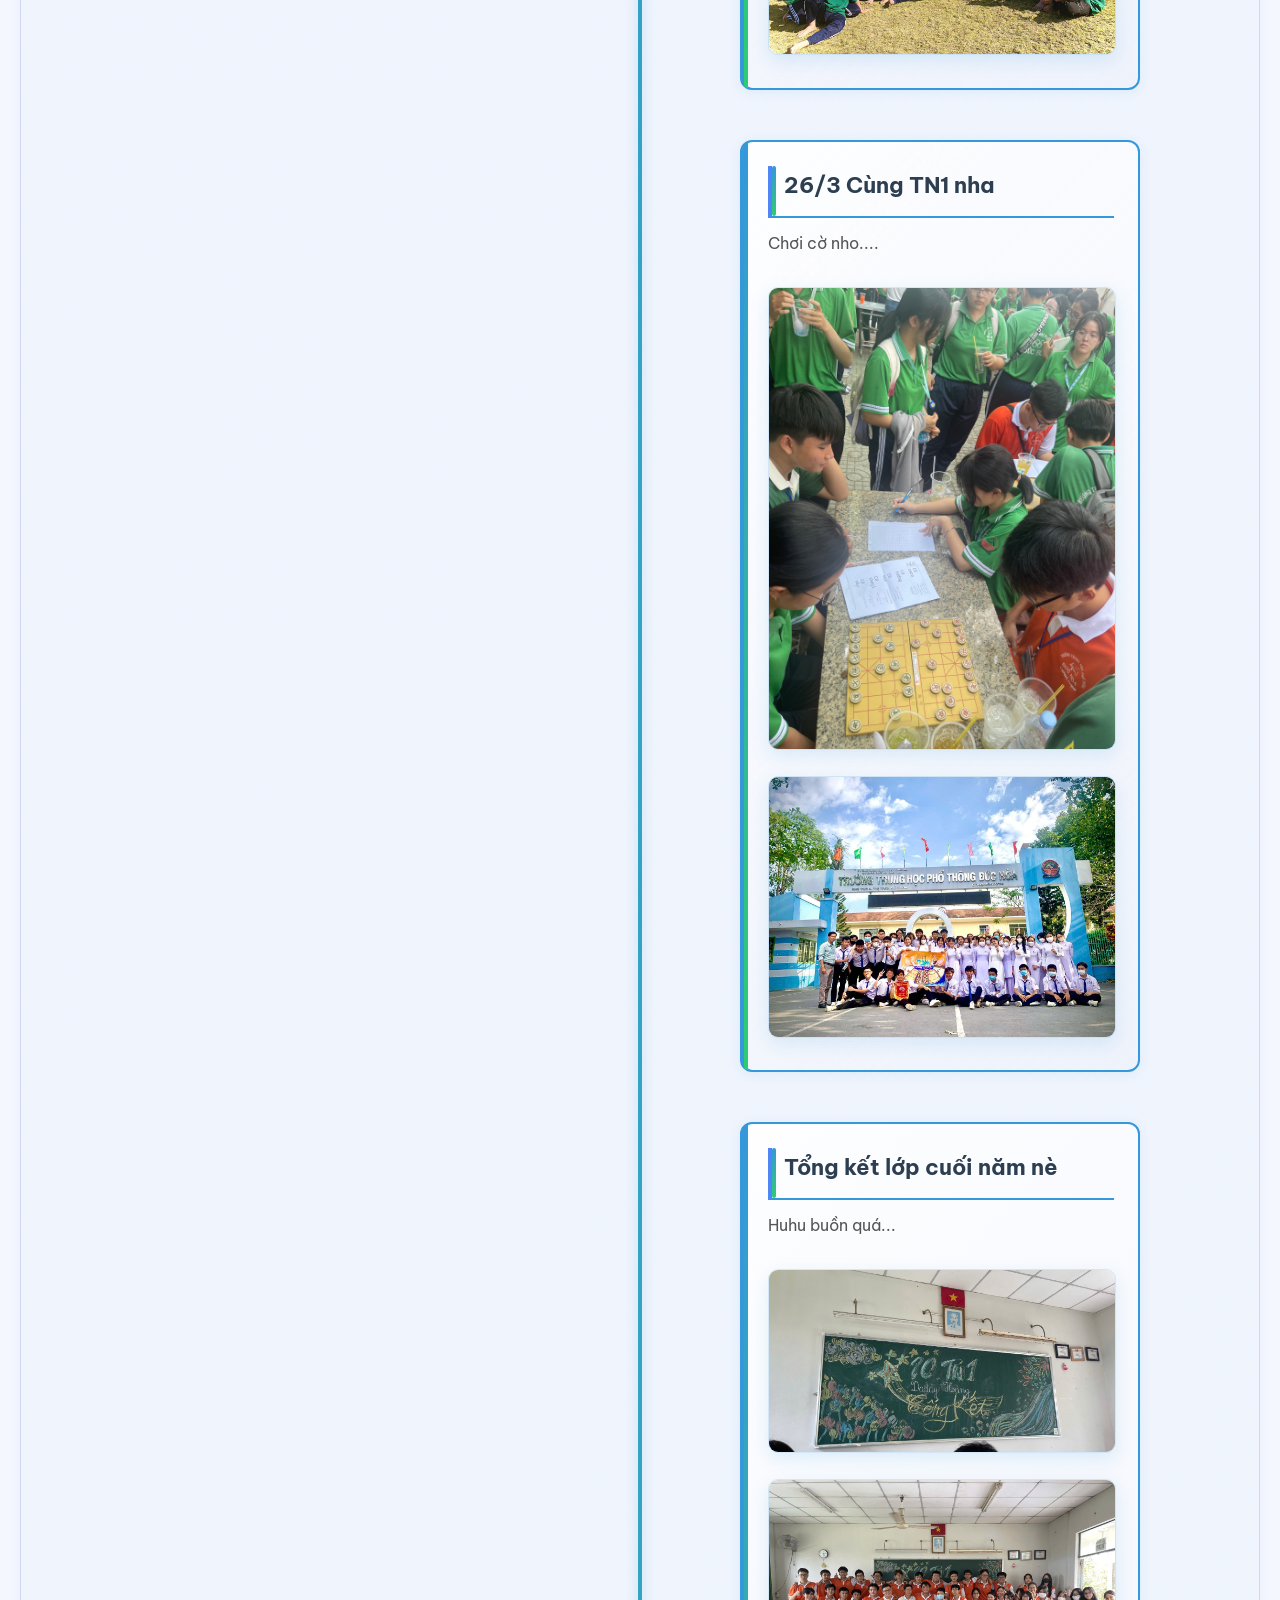
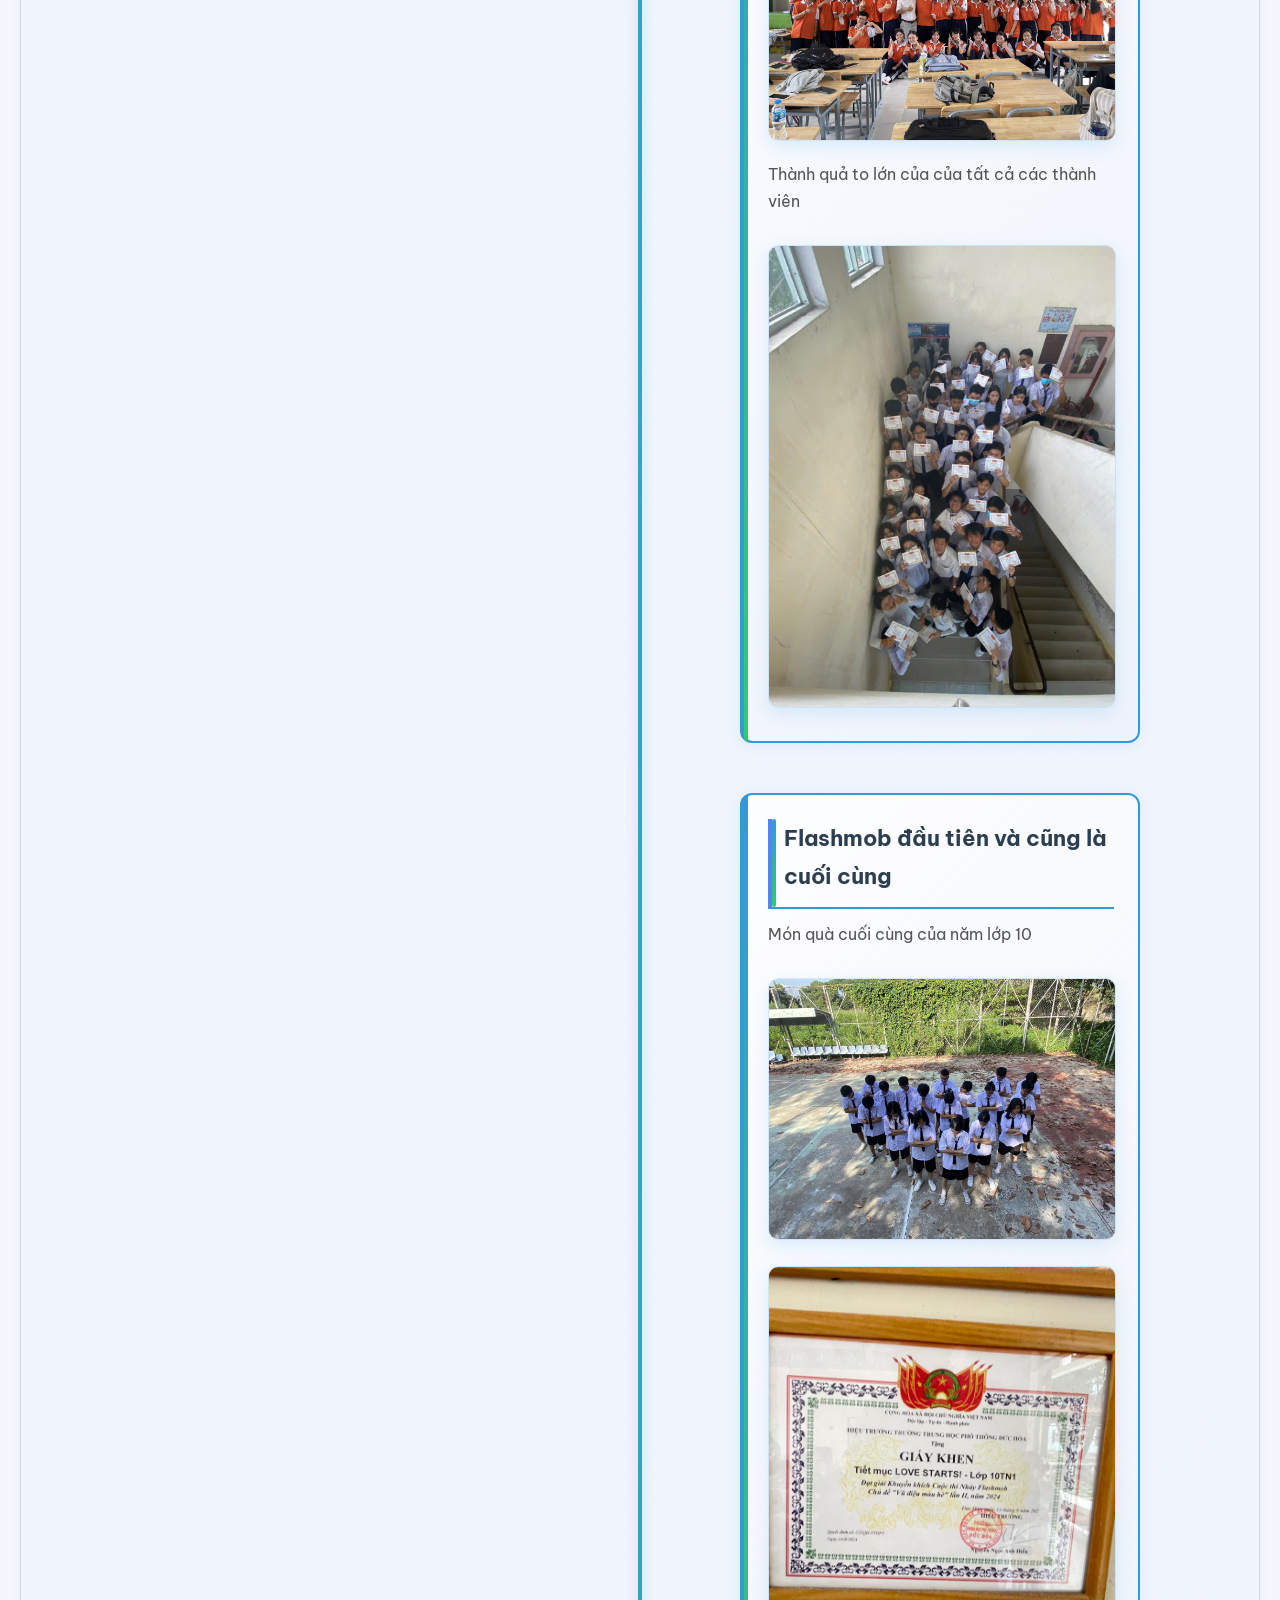
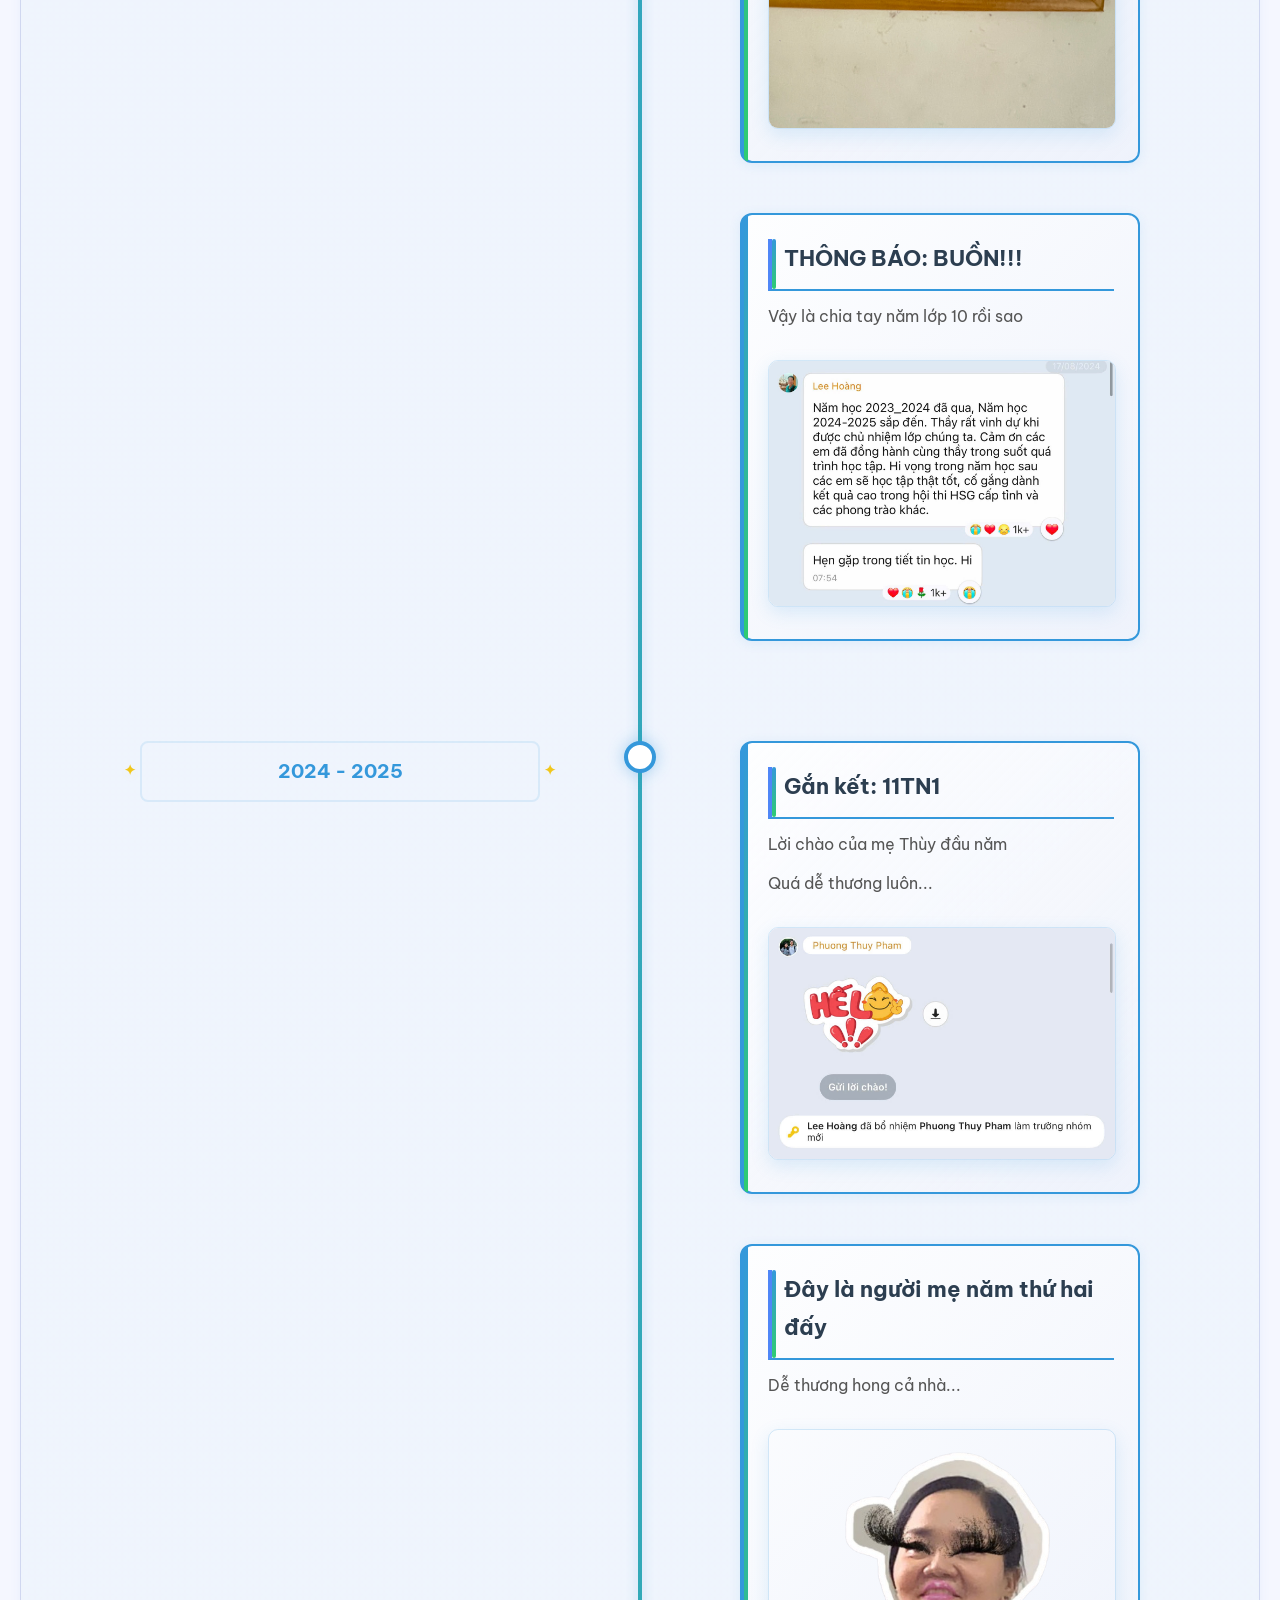
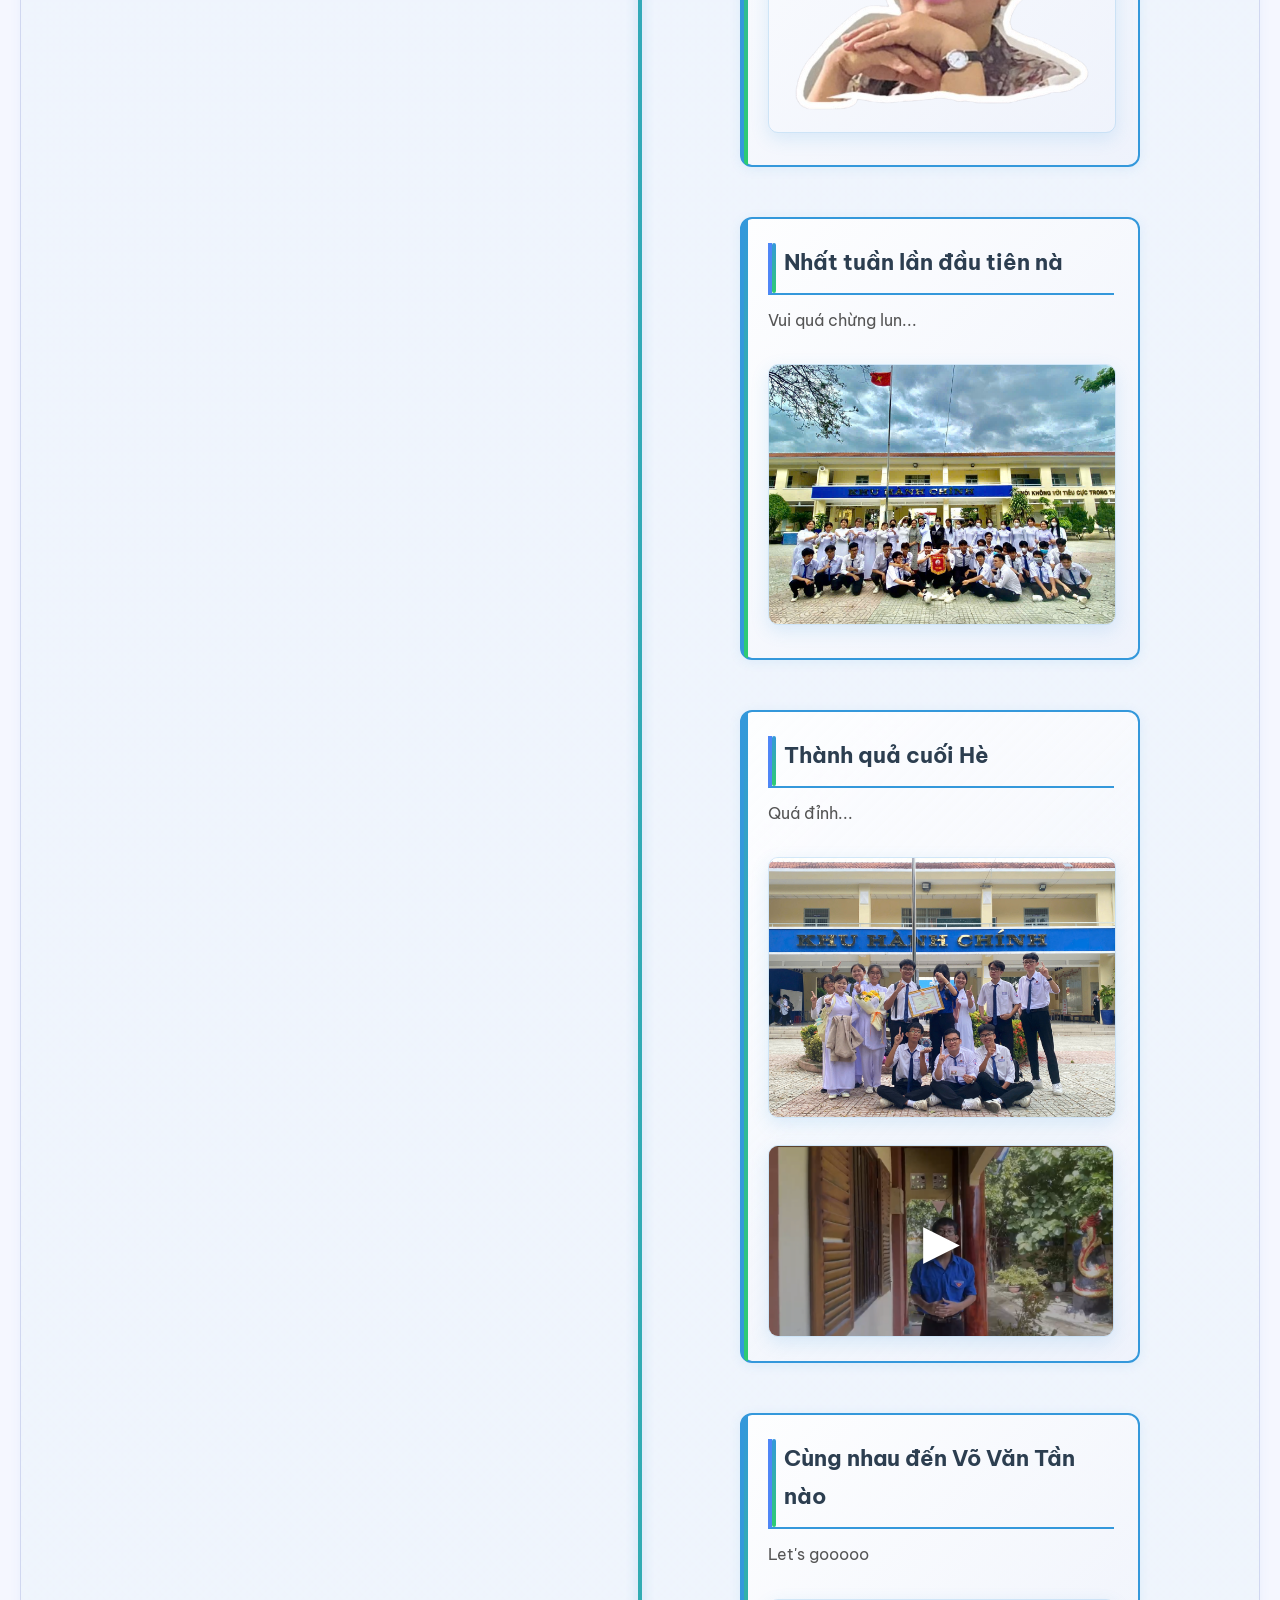
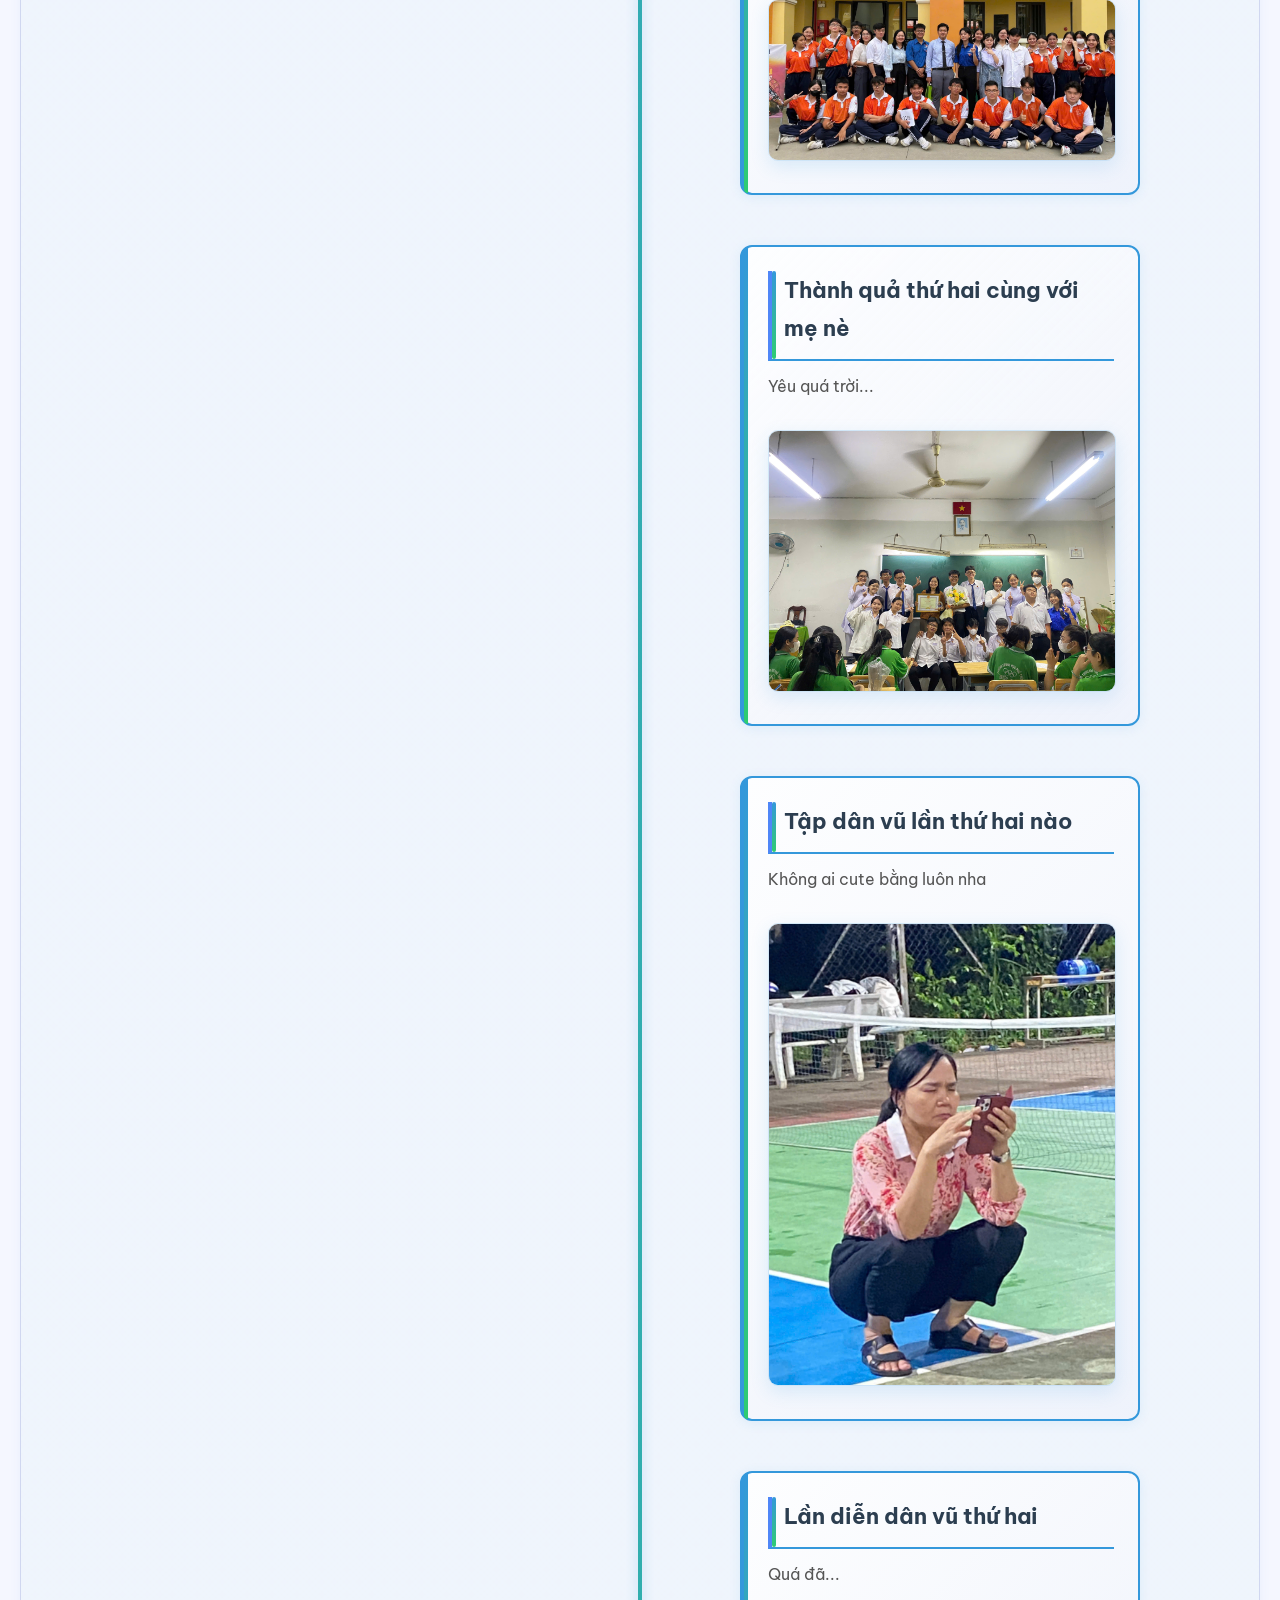
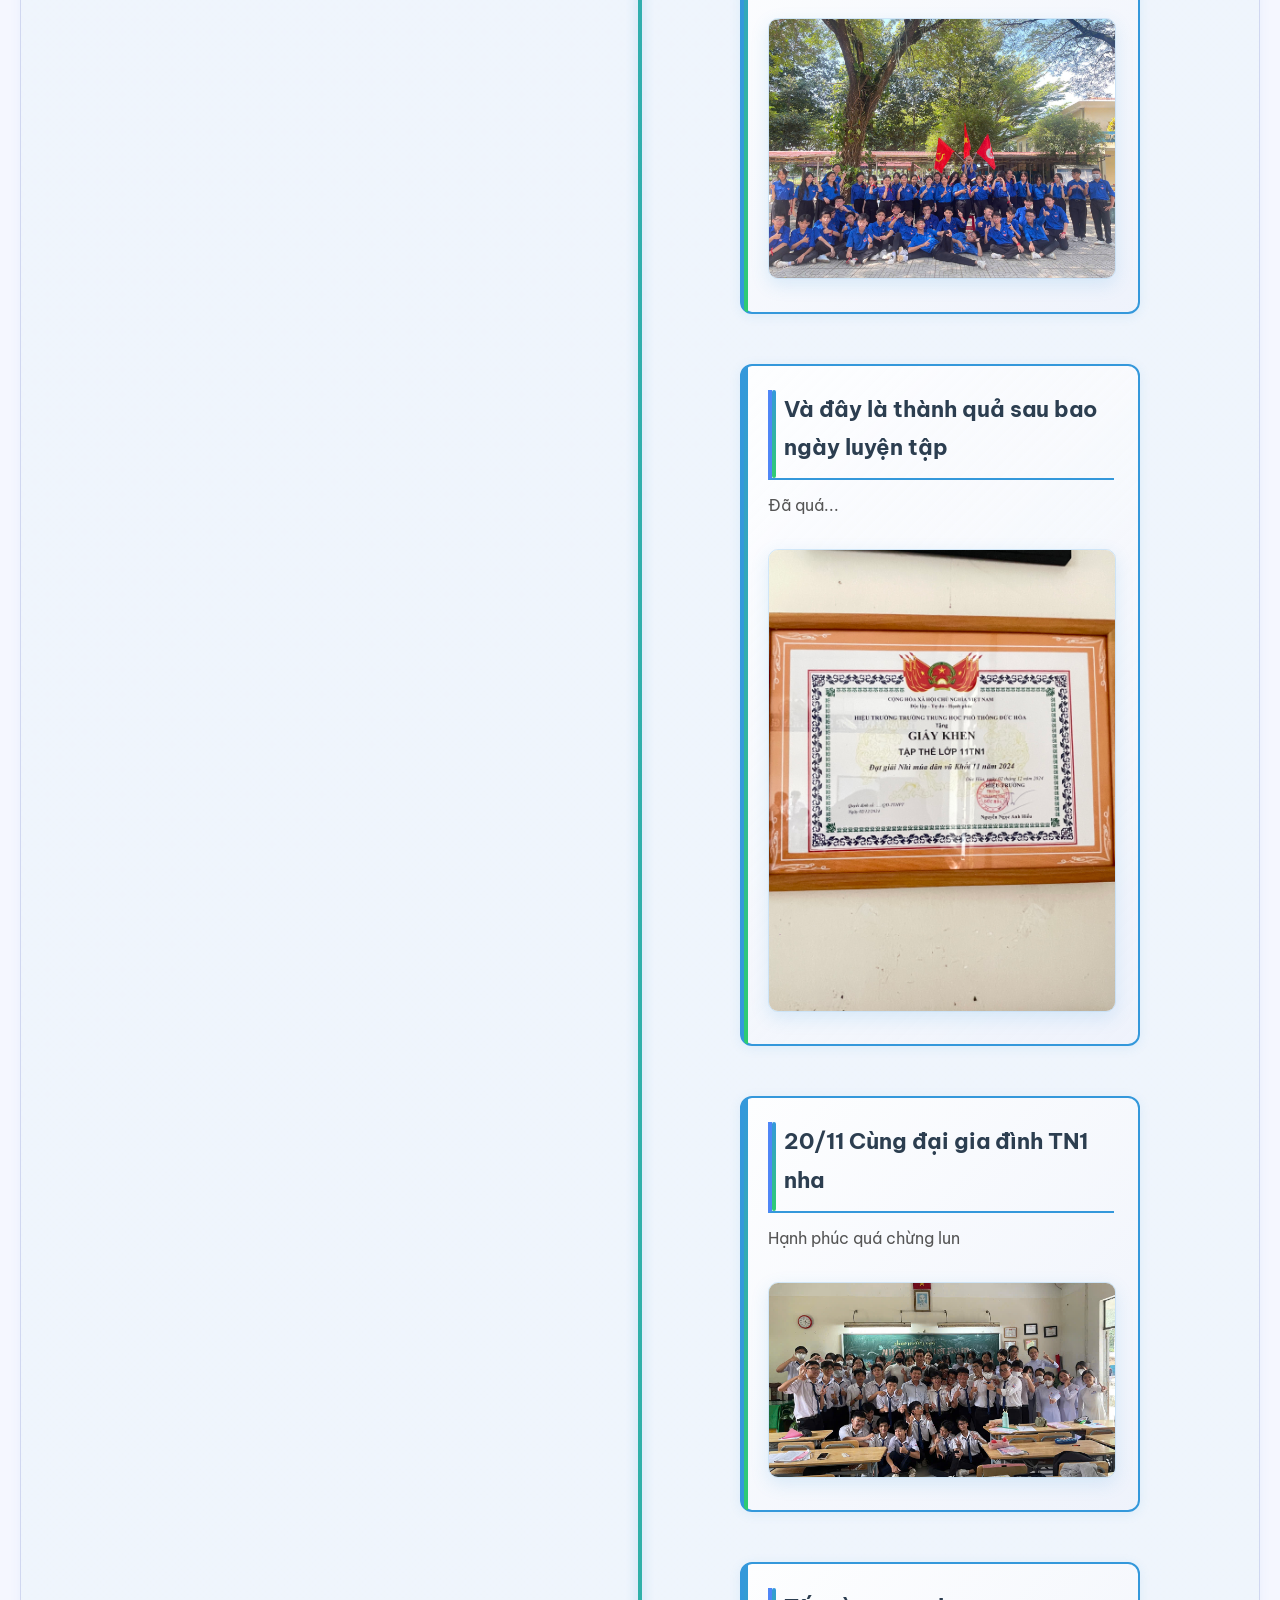
==== commit 772d6105: "update" ====
--- a/activities.html
+++ b/activities.html
@@ -292,10 +292,157 @@
                     <div class="timeline-right">
                         <div class="timeline-content">
                             <h2>Về đích: 12TN1</h2>
-                            <p>Chặng đường cuối cùng để chuẩn bị cho kỳ thi tốt nghiệp và những định hướng tương lai.
+                            <p>Vẫn là lời chào đầu năm thân thuộc nhưng nay đã là lần cuối được nghe rồi...
                             </p>
                             <div class="timeline-image">
-                                <img src="anh-lop-12.jpg" alt="Hoạt động lớp 12">
+                                <img src="media/IMG_6974.JPG" alt="Hoạt động lớp 12">
+                            </div>
+                            <p>Cô iu của tụi tui nè</p>
+                            <div class="timeline-image">
+                                <img src="media/1763386528194872582.jpg" alt="Hoạt động lớp 12">
+                            </div>
+                        </div>
+
+                        <div class="timeline-content">
+                            <h2>Lần nhất tuần đầu tiên của HKI</h2>
+                            <p>Và hình như là lần cuối luôn thì phải</p>
+                            <div class="timeline-image">
+                                <img src="media/IMG_6995.JPG" alt="Hoạt động lớp 12">
+                            </div>
+                        </div>
+
+                        <div class="timeline-content">
+                            <h2>Tạm biệt Tấn Sách đi ôn thi nha</h2>
+                            <p>Chúc lớp trưởng thi tốt nè</p>
+                            <div class="timeline-image">
+                                <img src="media/IMG_6976.JPG" alt="Hoạt động lớp 12">
+                            </div>
+                        </div>
+
+                        <div class="timeline-content">
+                            <h2>Sinh nhật cô iu nè nha</h2>
+                            <p>Dễ thương hong nè</p>
+                            <div class="timeline-image">
+                                <img src="media/2500774399567173911.jpg" alt="Hoạt động lớp 12">
+                                <img src="media/4157792120450688591.jpg" alt="Hoạt động lớp 12">
+                                <img src="media/1780305139272854943.jpg" alt="Hoạt động lớp 12">
+                            </div>
+                            <div class="timeline-video" onclick="toggleVideo(this)">
+                                <video preload="none" poster="media/Screenshot from 2026-03-14 22-31-12.png">
+                                    <source src="media/pWF2AmF0GwAAAZzsMF2mYWYAYXUOYXMaAF0iuQ.mp4" type="video/mp4">
+                                </video>
+                                <div class="video-overlay">
+                                    <span class="play-icon">▶</span>
+                                </div>
+                            </div>
+                        </div>
+
+                        <div class="timeline-content">
+                            <h2>Dân vũ lần 3 nhaaaa</h2>
+                            <p>Và cũng lần cuối luôn rồi</p>
+                            <div class="timeline-image">
+                                <img src="media/1228254304865688957.jpg" alt="Hoạt động lớp 12">
+                            </div>
+                            <div class="timeline-video" onclick="toggleVideo(this)">
+                                <video preload="none" poster="media/Screenshot from 2026-03-14 22-32-52.png">
+                                    <source src="media/pWF2AmF0GwAAAZzsZbRSYWYAYXUOYXMaBCS8ew.mp4" type="video/mp4">
+                                </video>
+                                <div class="video-overlay">
+                                    <span class="play-icon">▶</span>
+                                </div>
+                            </div>
+                            <div class="timeline-image">
+                                <img src="media/2805309700139631773.jpg" alt="Hoạt động lớp 12">
+                                <img src="media/829061394060193130.jpg" alt="Hoạt động lớp 12">
+                                <img src="media/3353991401449357135.jpg" alt="Hoạt động lớp 12">
+                                <img src="media/806306129212424692.jpg" alt="Hoạt động lớp 12">
+                                <img src="media/806306129212424692 (1).jpg" alt="Hoạt động lớp 12">
+                            </div>
+                            <div class="timeline-video" onclick="toggleVideo(this)">
+                                <video preload="none" poster="media/Screenshot from 2026-03-14 22-29-56.png">
+                                    <source src="media/pWF2AmF0GwAAAZzsaI3RYWYAYXUOYXMaAO6mHQ.mp4" type="video/mp4">
+                                </video>
+                                <div class="video-overlay">
+                                    <span class="play-icon">▶</span>
+                                </div>
+                            </div>
+                            <div class="timeline-image">
+                                <img src="media/4378622301869246168.jpg" alt="Hoạt động lớp 12">
+                            </div>
+                        </div>
+
+                        <div class="timeline-content">
+                            <h2>Thành quả đây nha</h2>
+                            <p>3 năm ẳm giải luôn nè</p>
+                            <div class="timeline-image">
+                                <img src="media/4482914117457601490.jpg" alt="Hoạt động lớp 12">
+                            </div>
+                        </div>
+
+                        <div class="timeline-content">
+                            <h2>Cũng là lớp tôi khi ra luật mới</h2>
+                            <p>Ai đi hay trễ phải gửi hình điểm danh nha</p>
+                            <p>Hình phạt quá lớn luôn</p>
+                            <div class="timeline-image">
+                                <img src="media/3729048007450151724.jpg" alt="Hoạt động lớp 12">
+                                <img src="media/3403317348377850747.jpg" alt="Hoạt động lớp 12">
+                                <img src="media/3403317348377850747 (1).jpg" alt="Hoạt động lớp 12">
+                                <img src="media/2704876532127786880.jpg" alt="Hoạt động lớp 12">
+                            </div>
+                            <div class="timeline-video" onclick="toggleVideo(this)">
+                                <video preload="none" poster="media/Screenshot from 2026-03-14 22-41-32.png">
+                                    <source src="media/pWF2AmF0GwAAAZzskRIyYWYAYXUOYXMaAFCOzw.mp4" type="video/mp4">
+                                </video>
+                                <div class="video-overlay">
+                                    <span class="play-icon">▶</span>
+                                </div>
+                            </div>
+                        </div>
+
+                        <div class="timeline-content">
+                            <h2>Mừng Đảng Mừng Xuân đêêêêê</h2>
+                            <p>Một số clip vui nhộn nè</p>
+
+                            <div class="timeline-video" onclick="toggleVideo(this)">
+                                <video preload="none" poster="media/Screenshot from 2026-03-14 22-51-36.png">
+                                    <source src="media/pWF2AmF0GwAAAZzslnZzYWYAYXUOYXMaA3MylA.mp4" type="video/mp4">
+                                </video>
+                                <div class="video-overlay">
+                                    <span class="play-icon">▶</span>
+                                </div>
+                            </div>
+
+                            <div class="timeline-video" onclick="toggleVideo(this)">
+                                <video preload="none" poster="media/Screenshot from 2026-03-14 22-50-56.png">
+                                    <source src="media/pWF2AmF0GwAAAZzsl3hcYWYAYXUOYXMaBHEZYA.mp4" type="video/mp4">
+                                </video>
+                                <div class="video-overlay">
+                                    <span class="play-icon">▶</span>
+                                </div>
+                            </div>
+                        </div>
+
+                        <div class="timeline-content">
+                            <h2>Nhất tuần lần đầu của HKII nè</h2>
+                            <p>Vui quá trời ơi - thêm kỉ niệm những ngày cận tết nè</p>
+                            <div class="timeline-image">
+                                <img src="media/IMG_6995.JPG" alt="Hoạt động lớp 12">
+                            </div>
+                        </div>
+
+                        <div class="timeline-content">
+                            <h2>Nhất tuần lần đầu của HKII nè</h2>
+                            <p>Vui quá trời ơi - thêm kỉ niệm những ngày cận tết nè</p>
+                            <div class="timeline-image">
+                                <img src="media/IMG_6995.JPG" alt="Hoạt động lớp 12">
+                            </div>
+                        </div>
+
+                        <div class="timeline-content">
+                            <h2>Nhất tuần lần đầu của HKII nè</h2>
+                            <p>Vui quá trời ơi - thêm kỉ niệm những ngày cận tết nè</p>
+                            <div class="timeline-image">
+                                <img src="media/IMG_6995.JPG" alt="Hoạt động lớp 12">
                             </div>
                         </div>
                     </div>
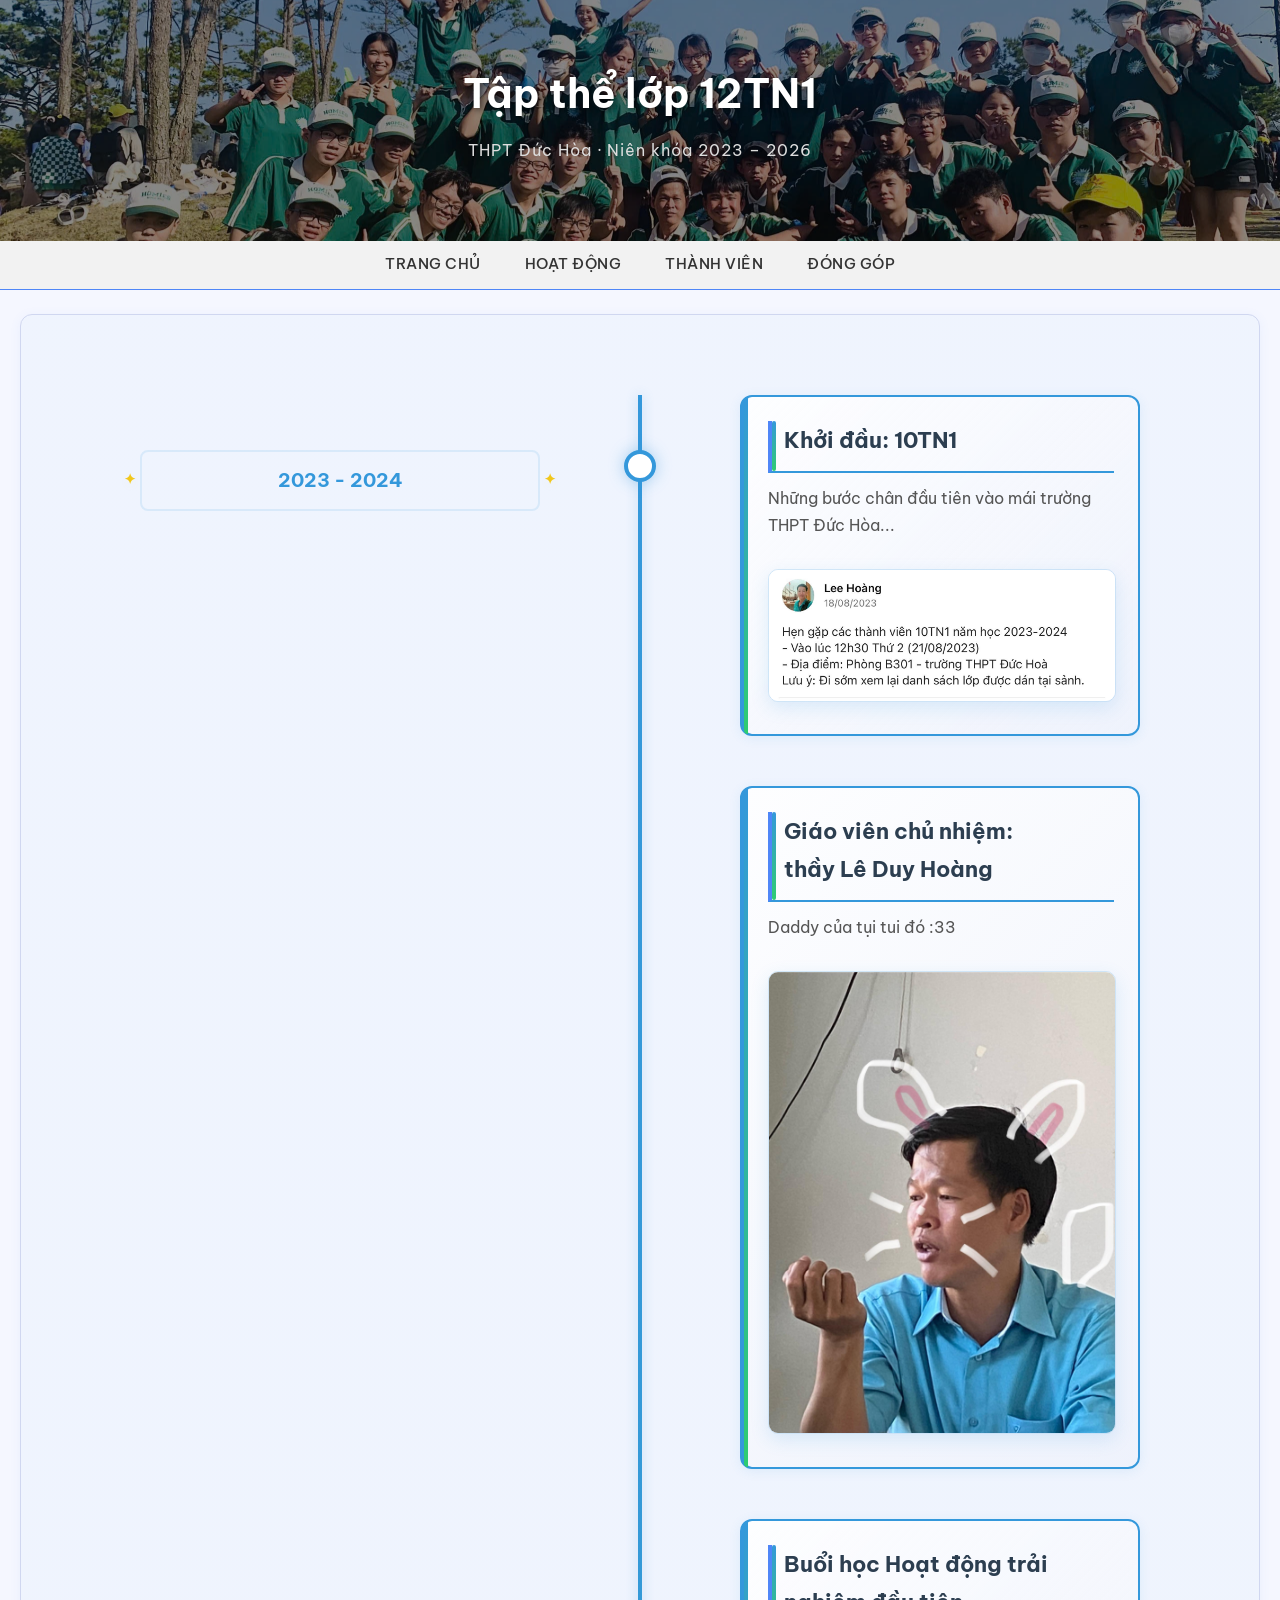
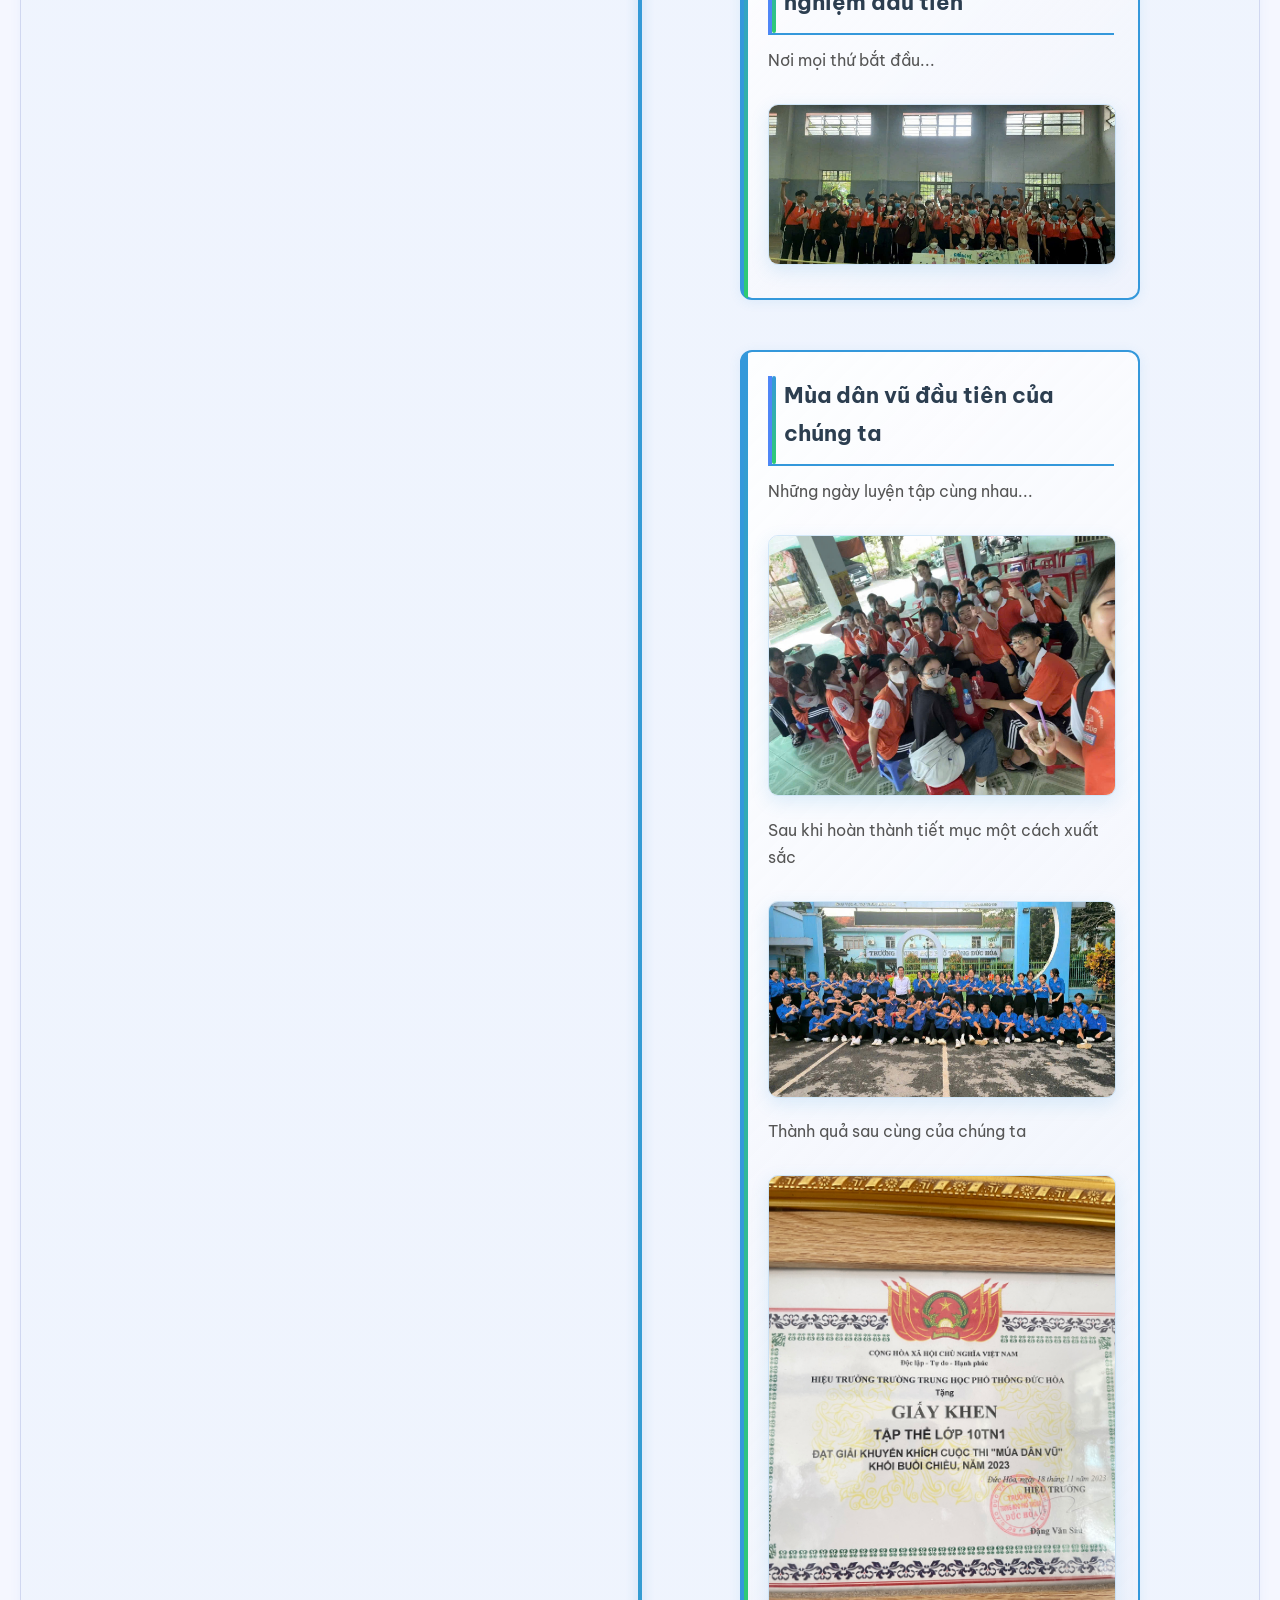
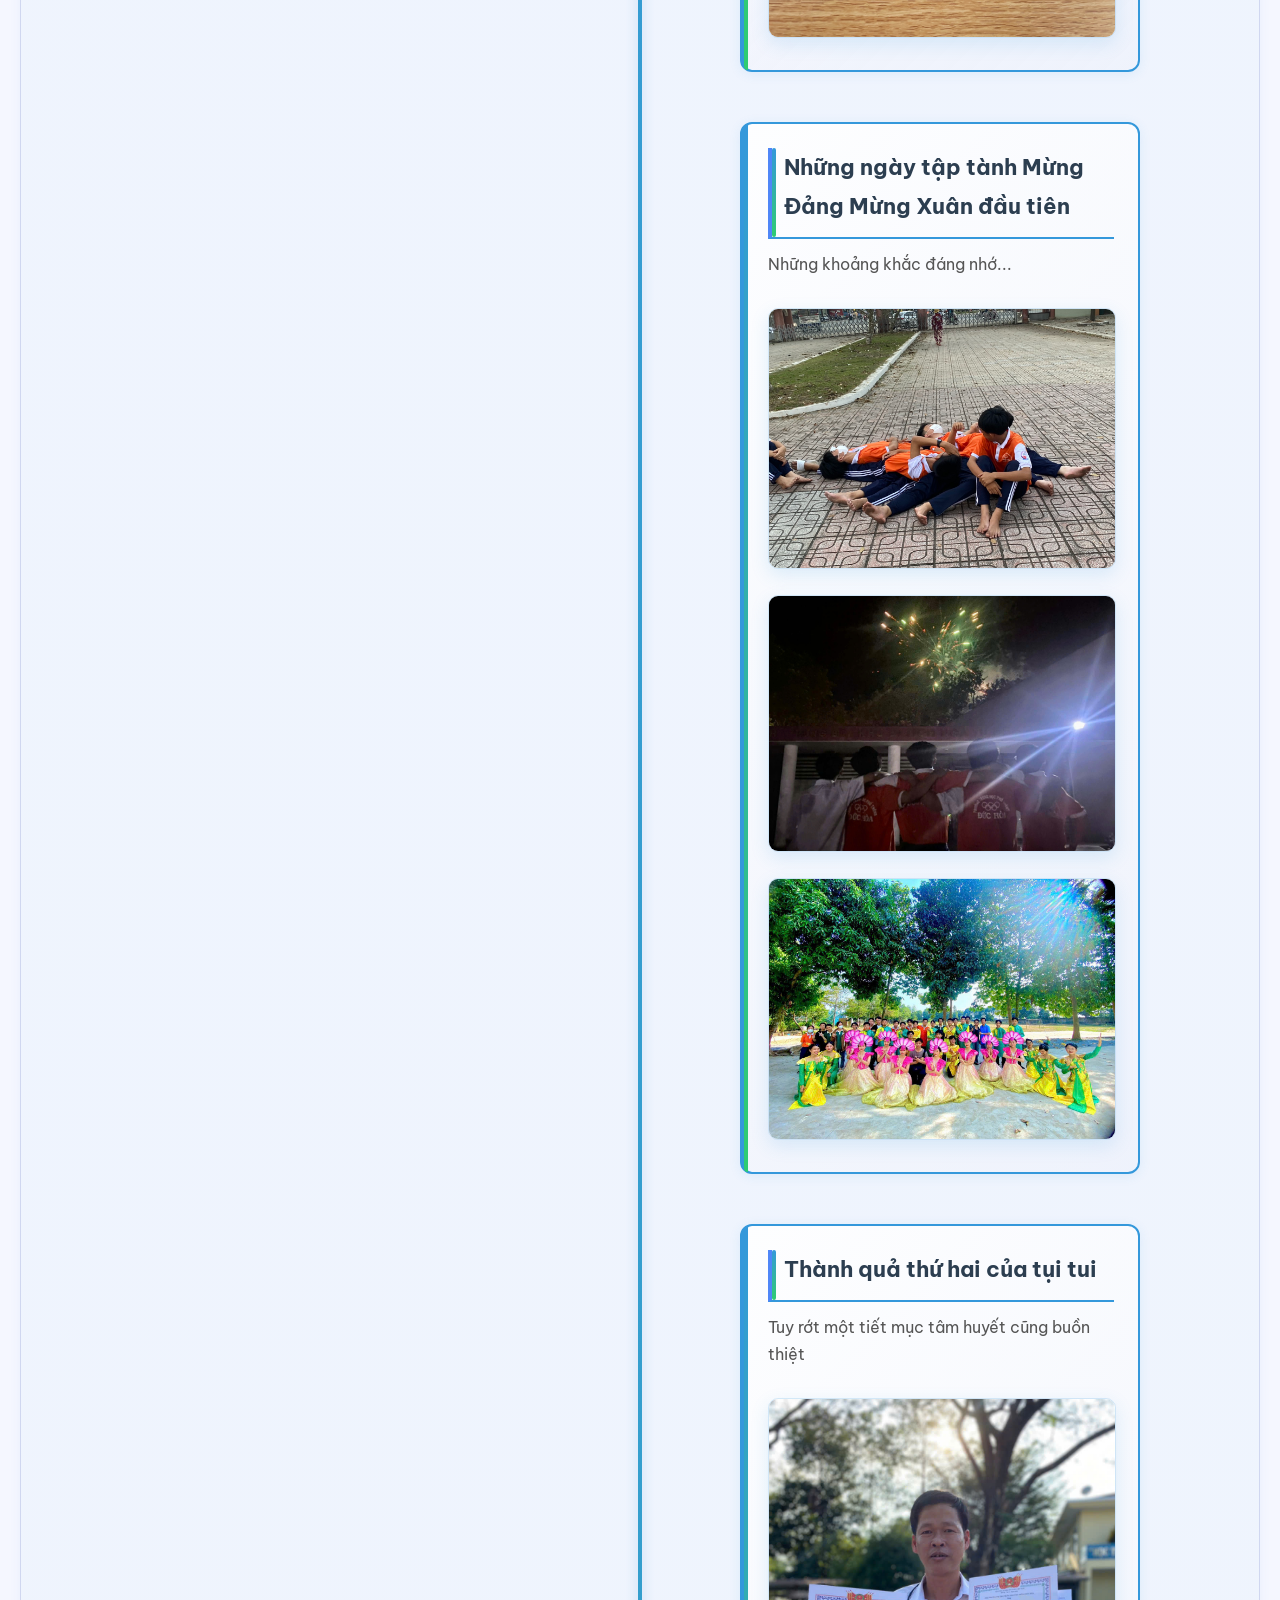
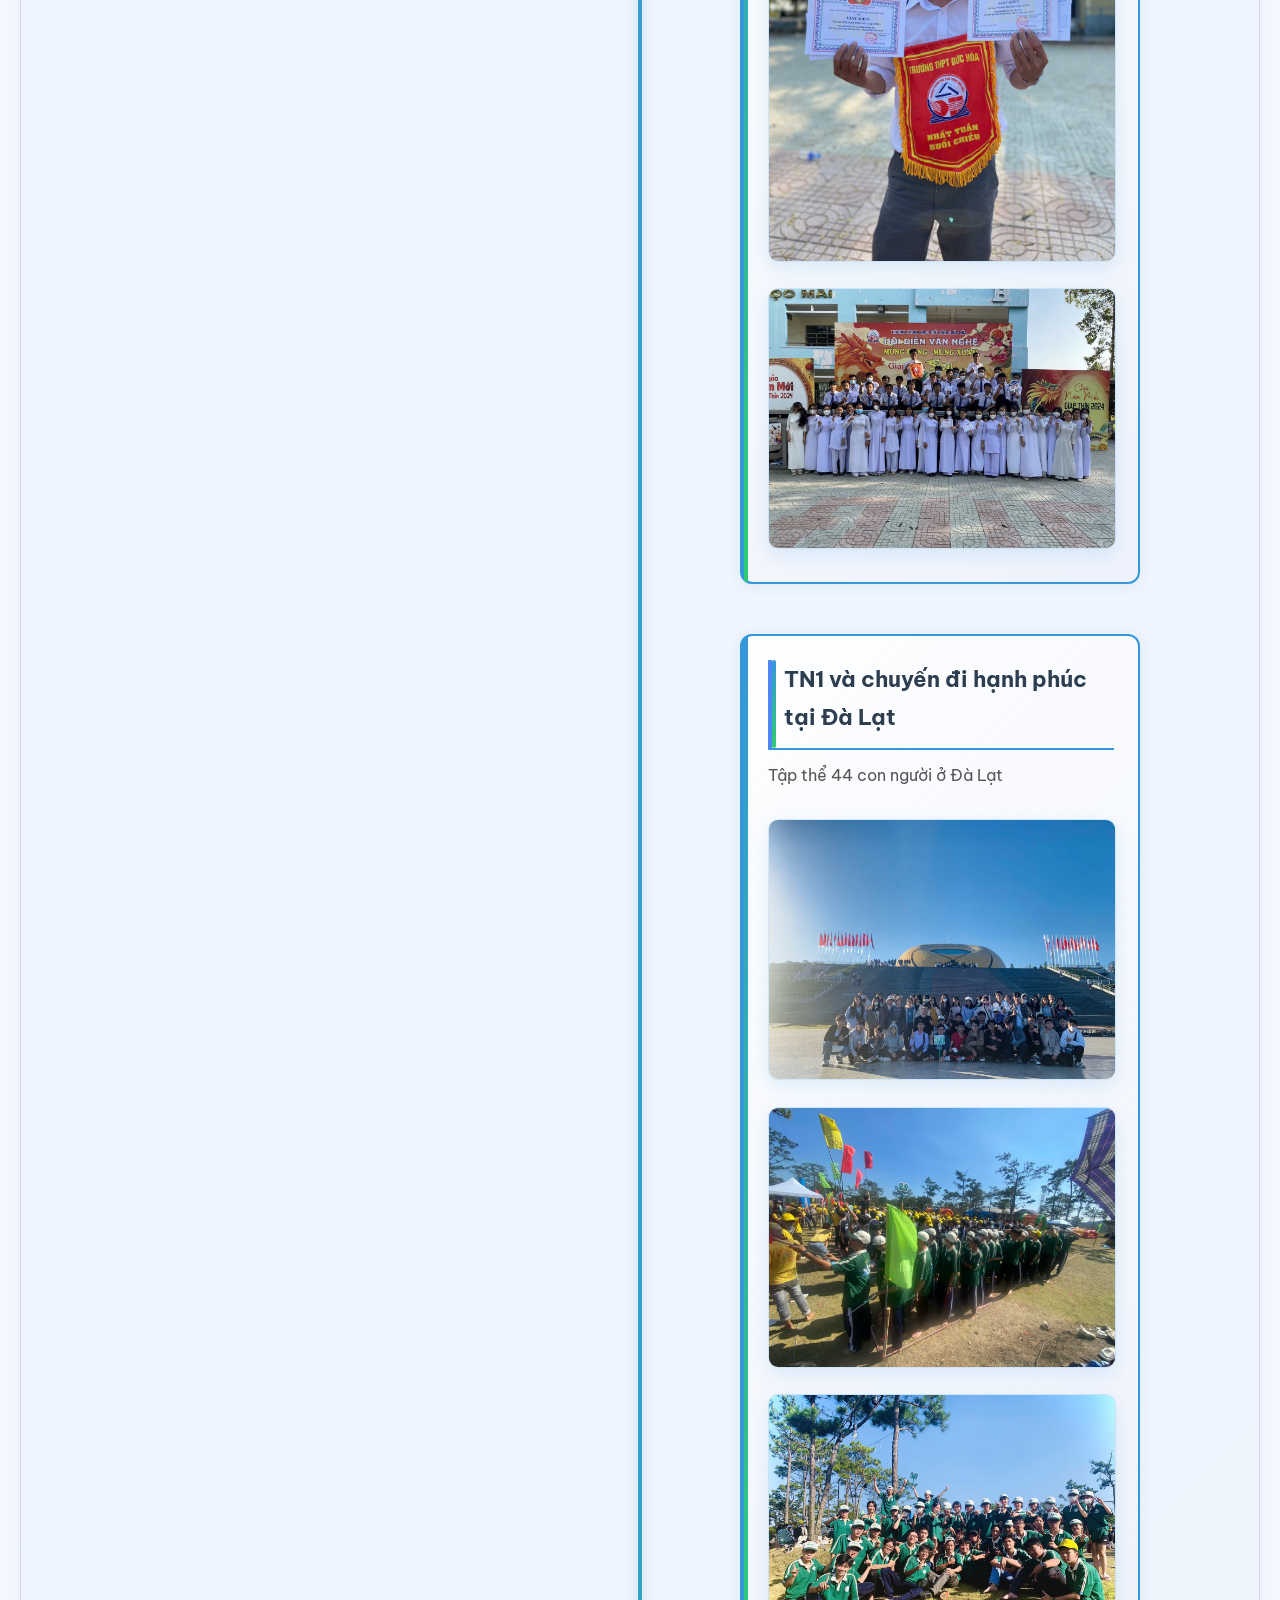
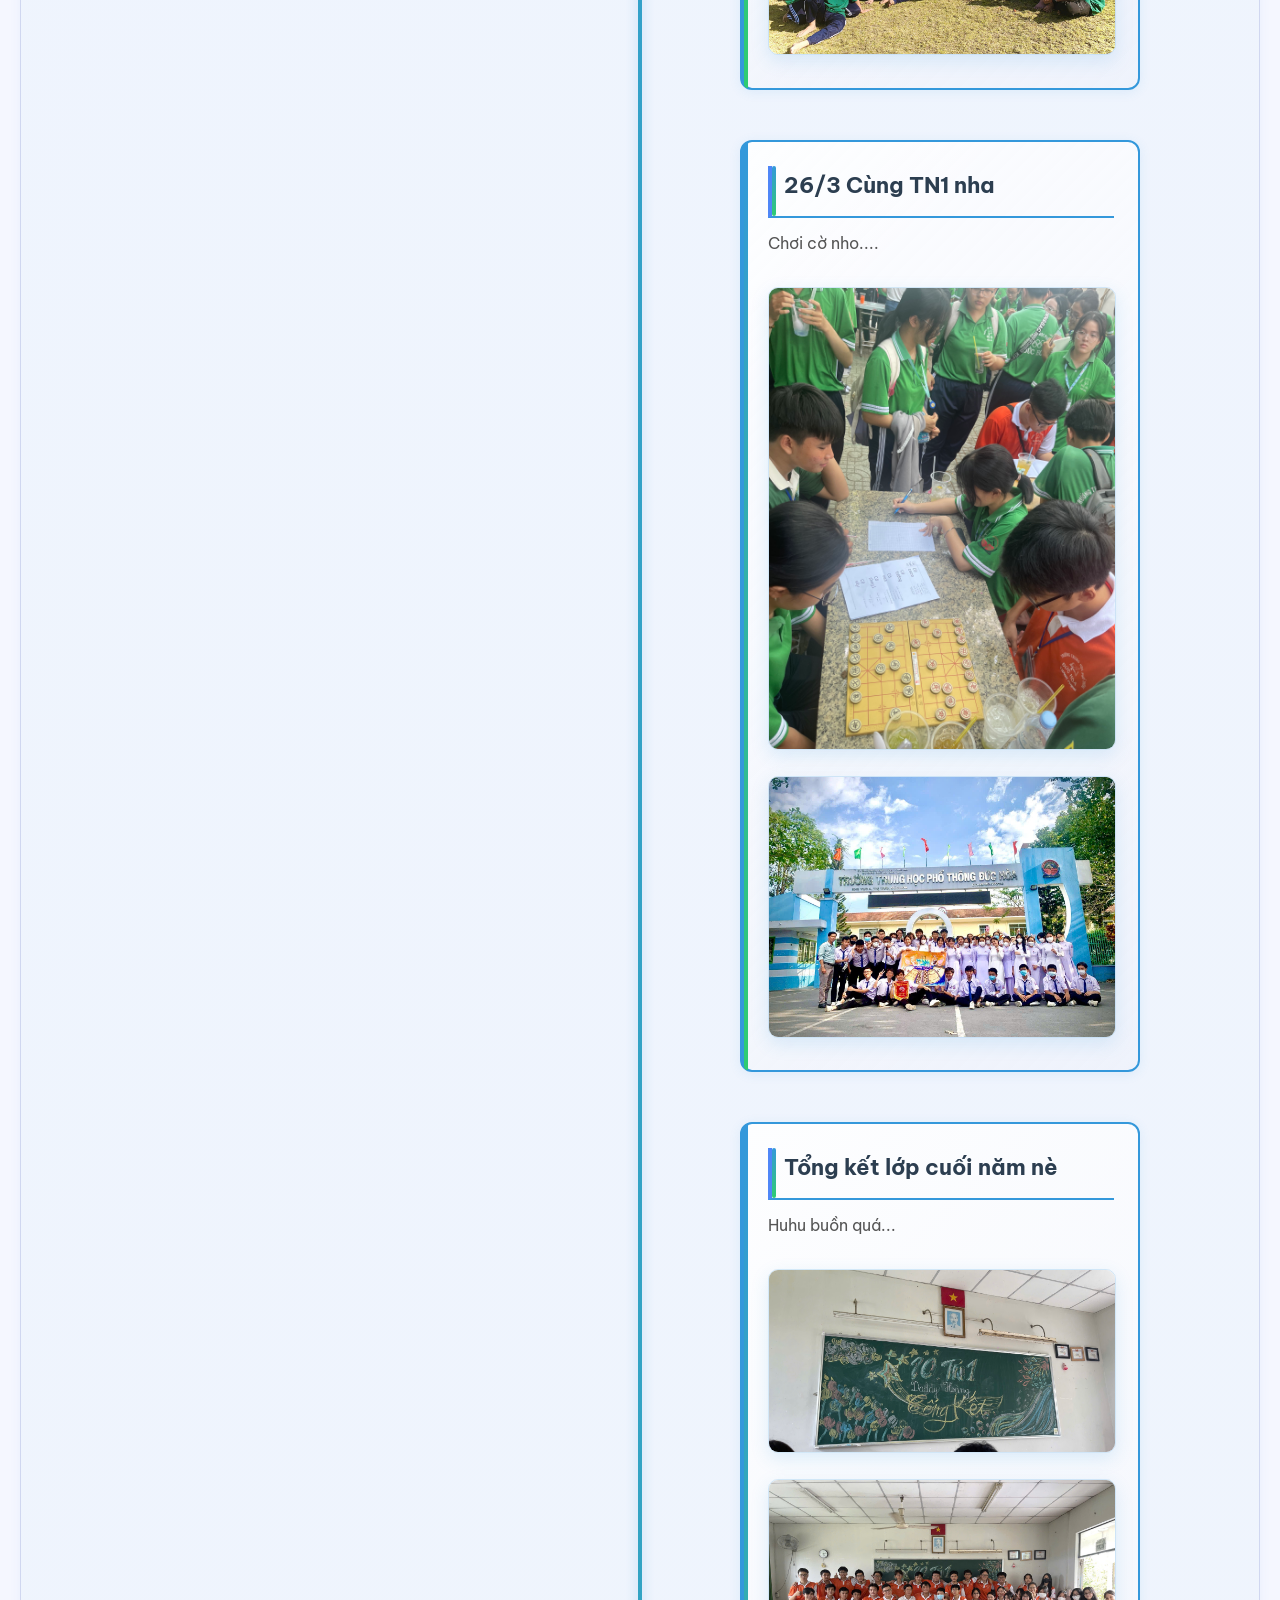
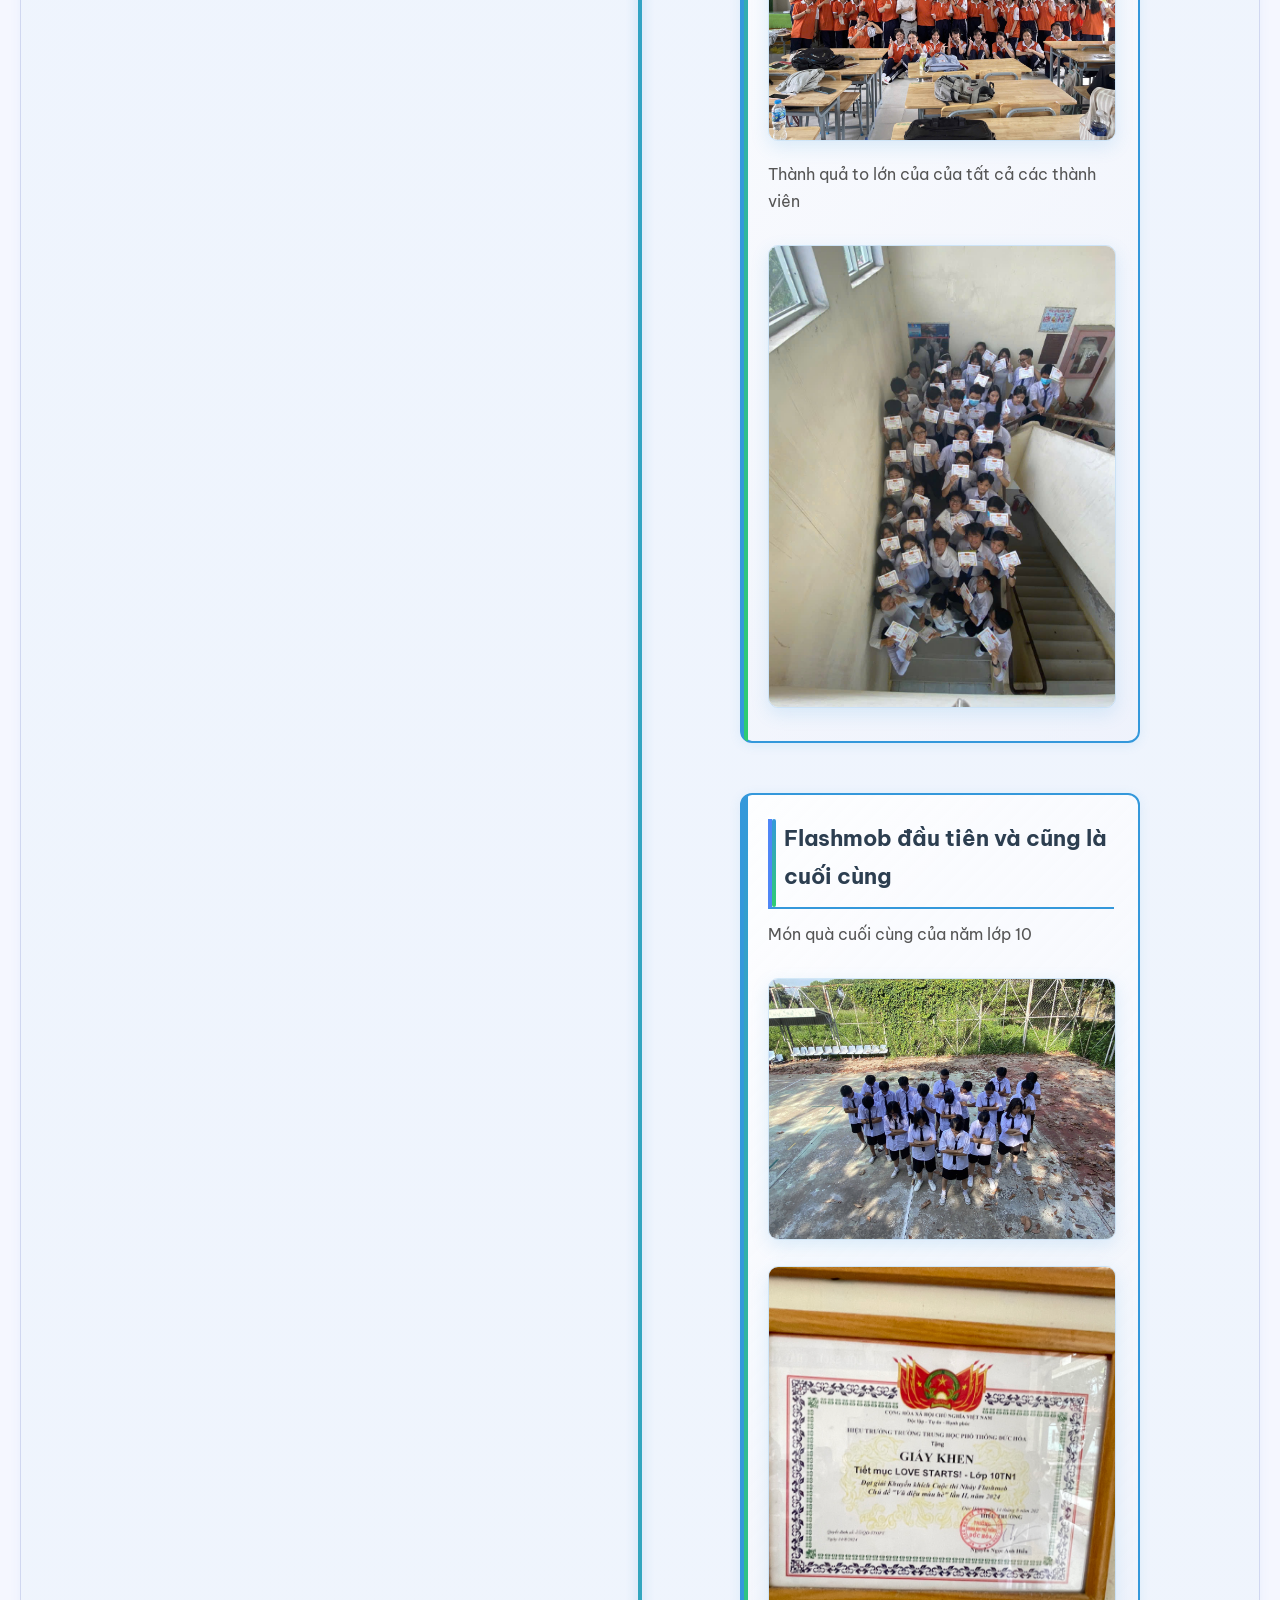
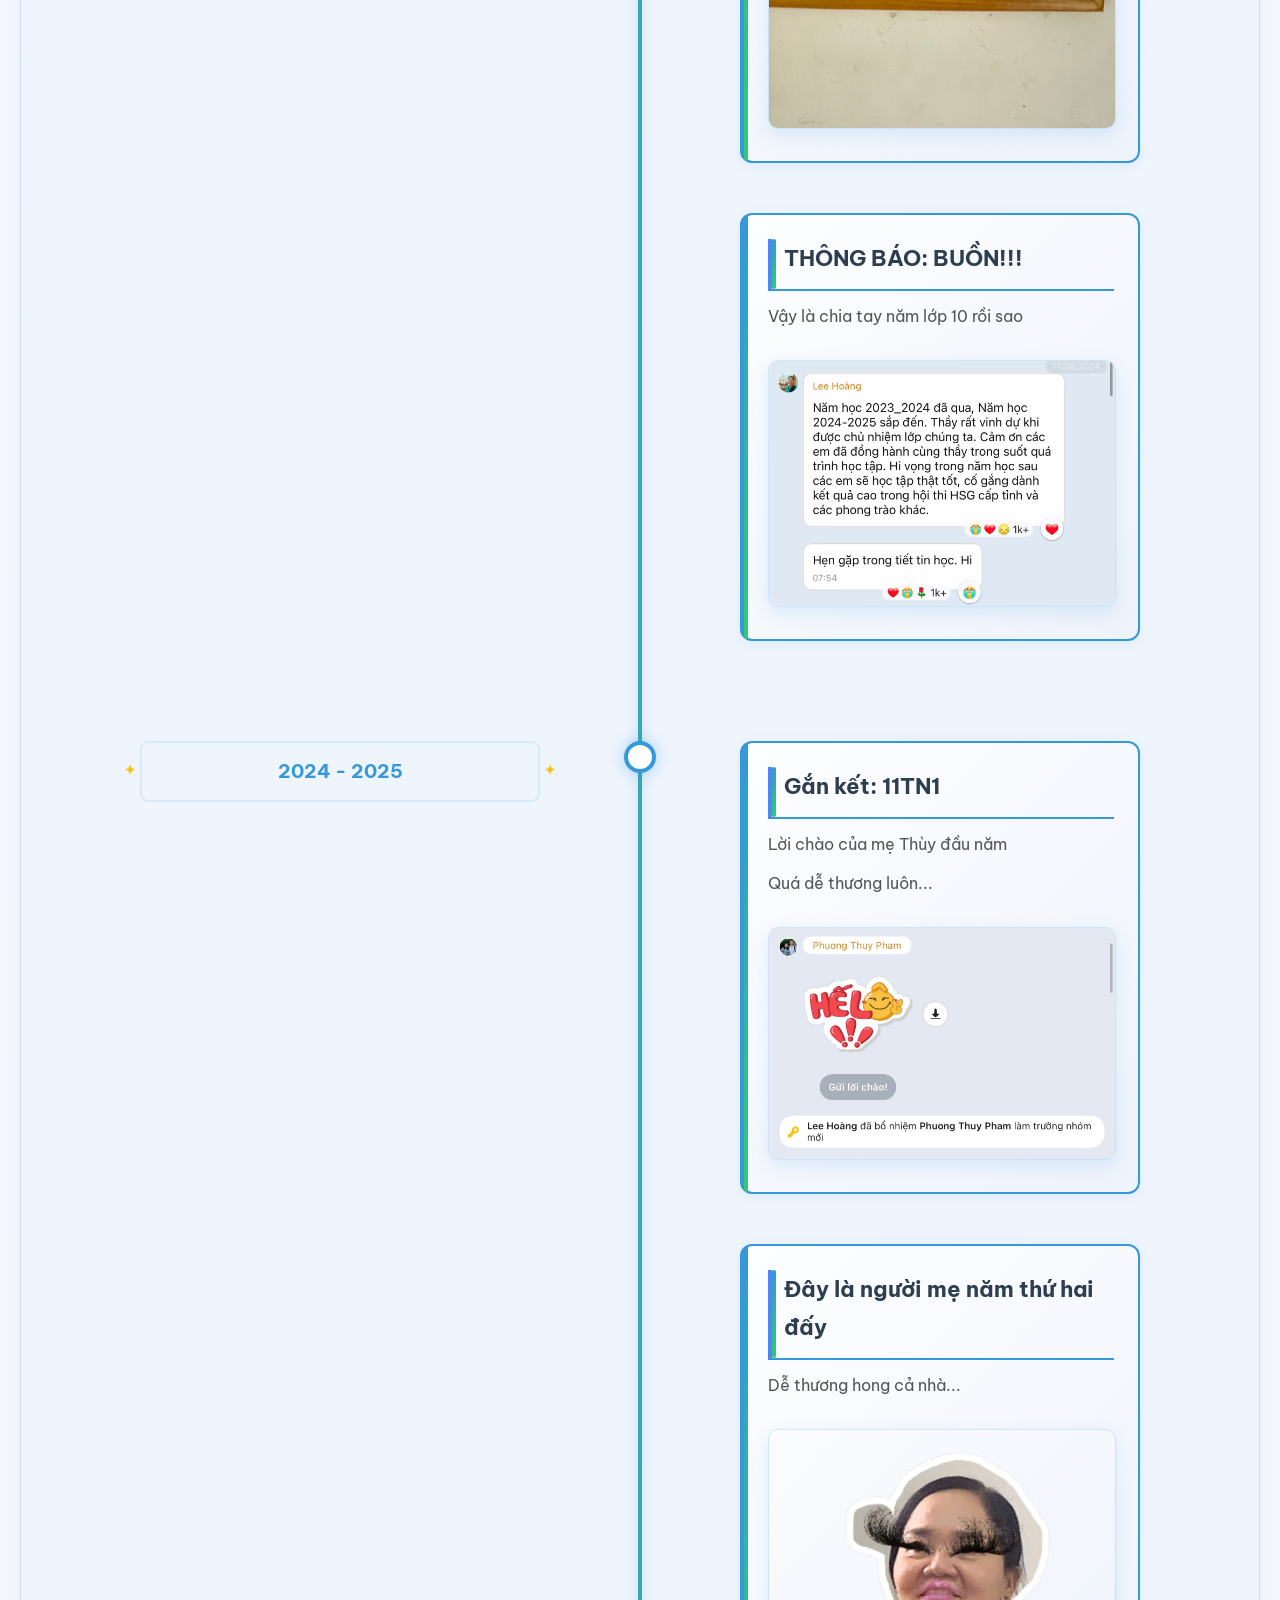
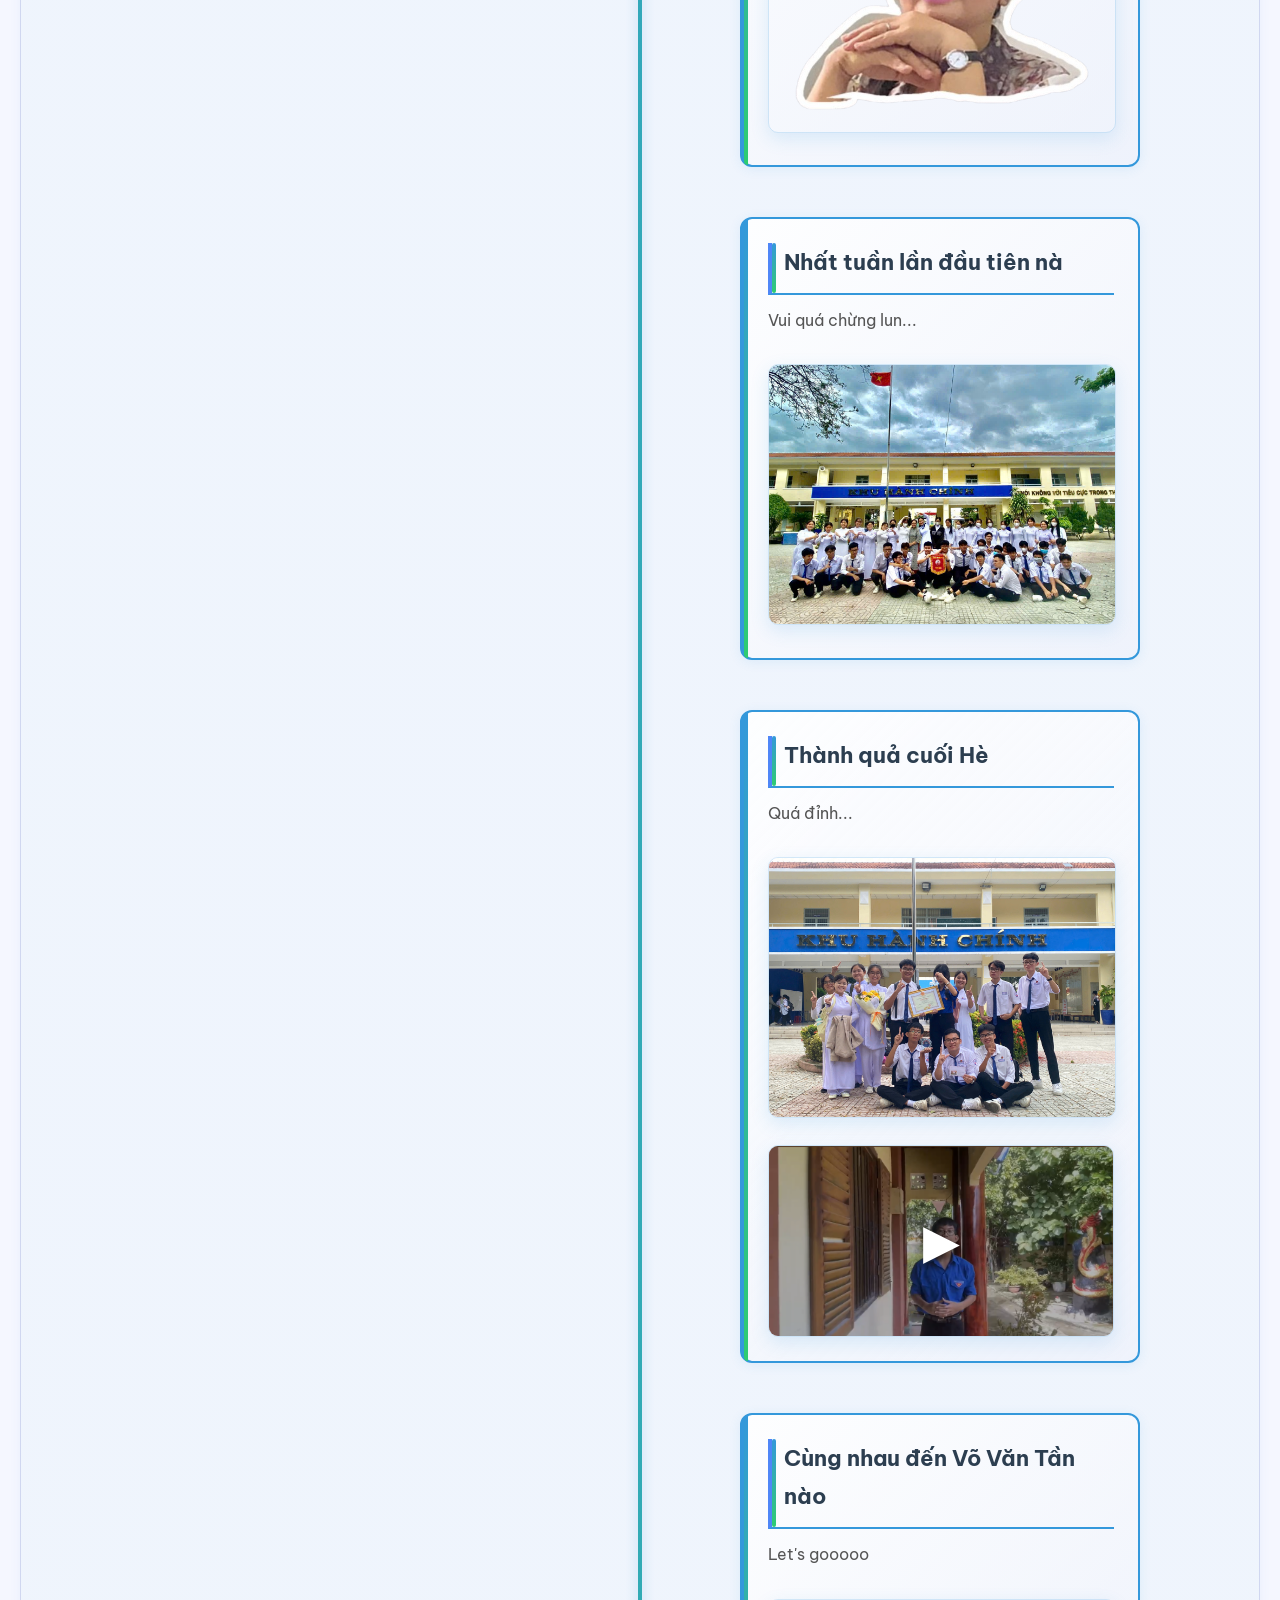
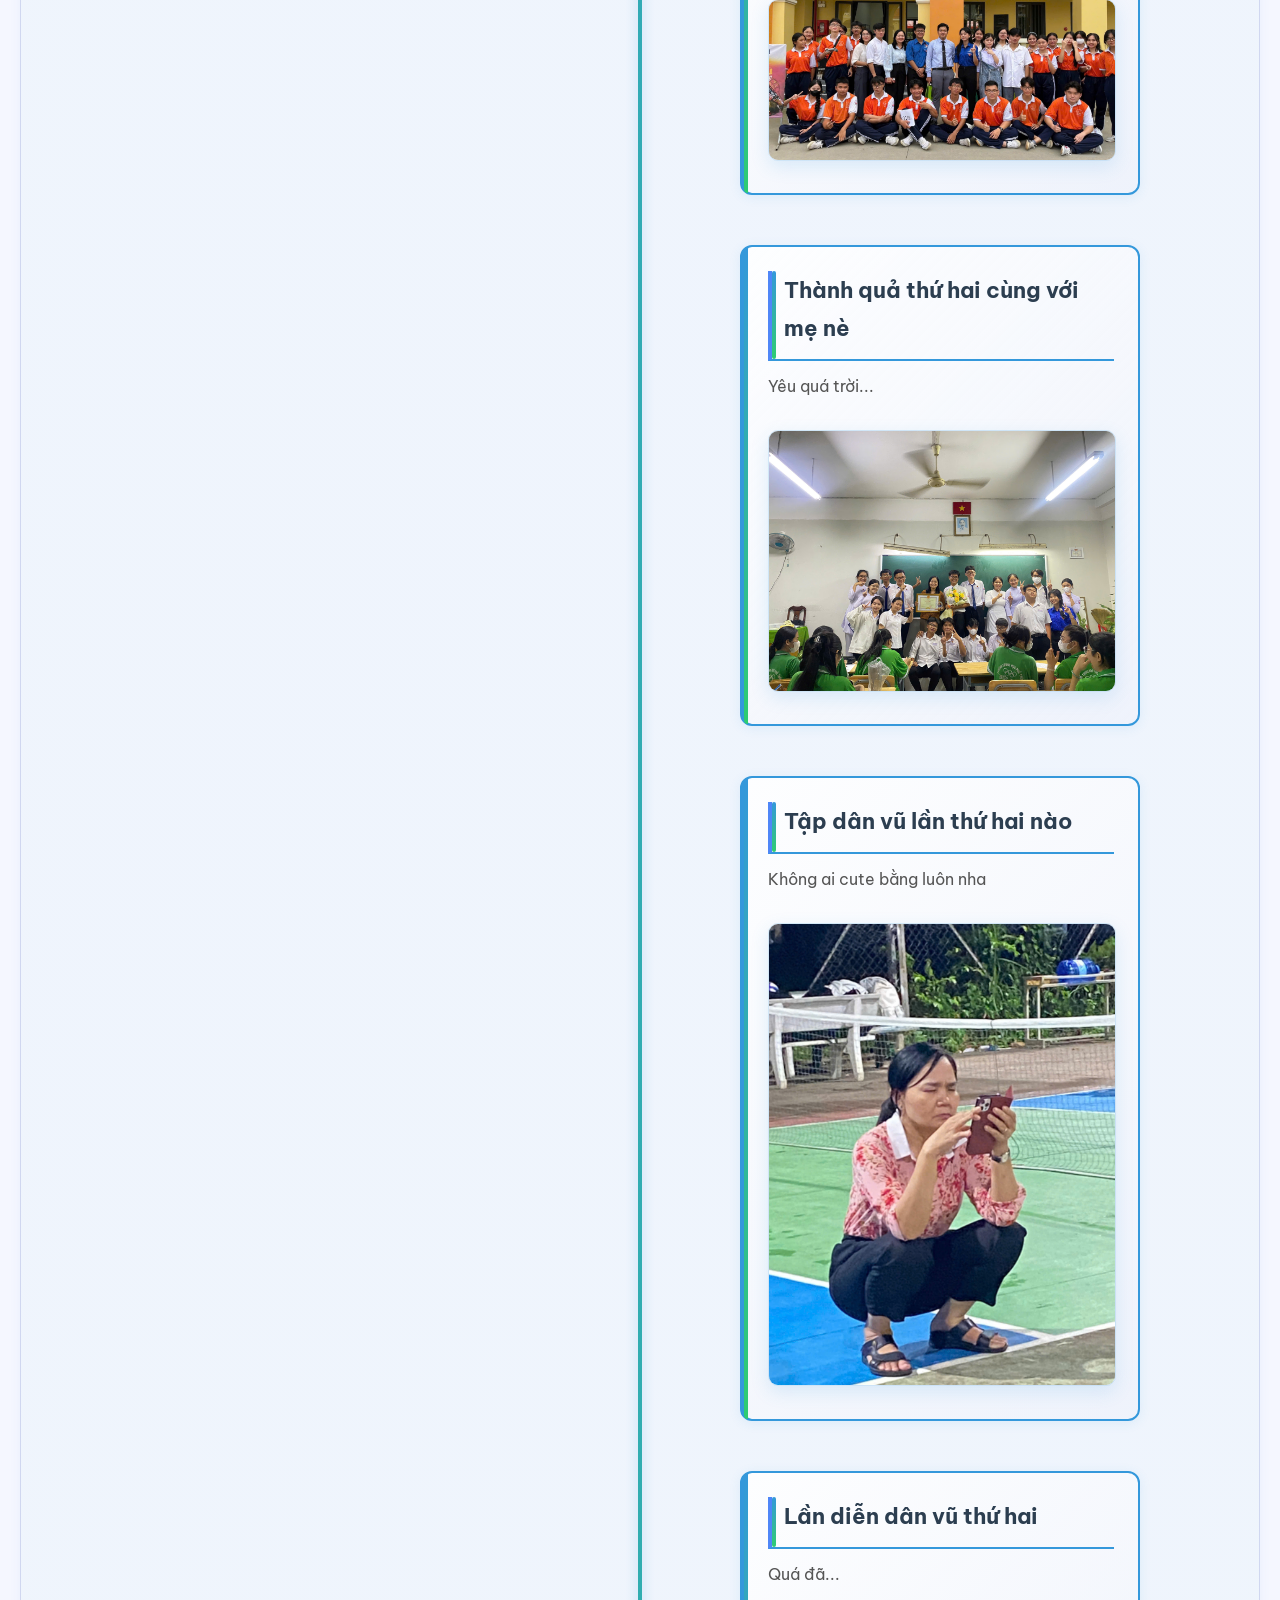
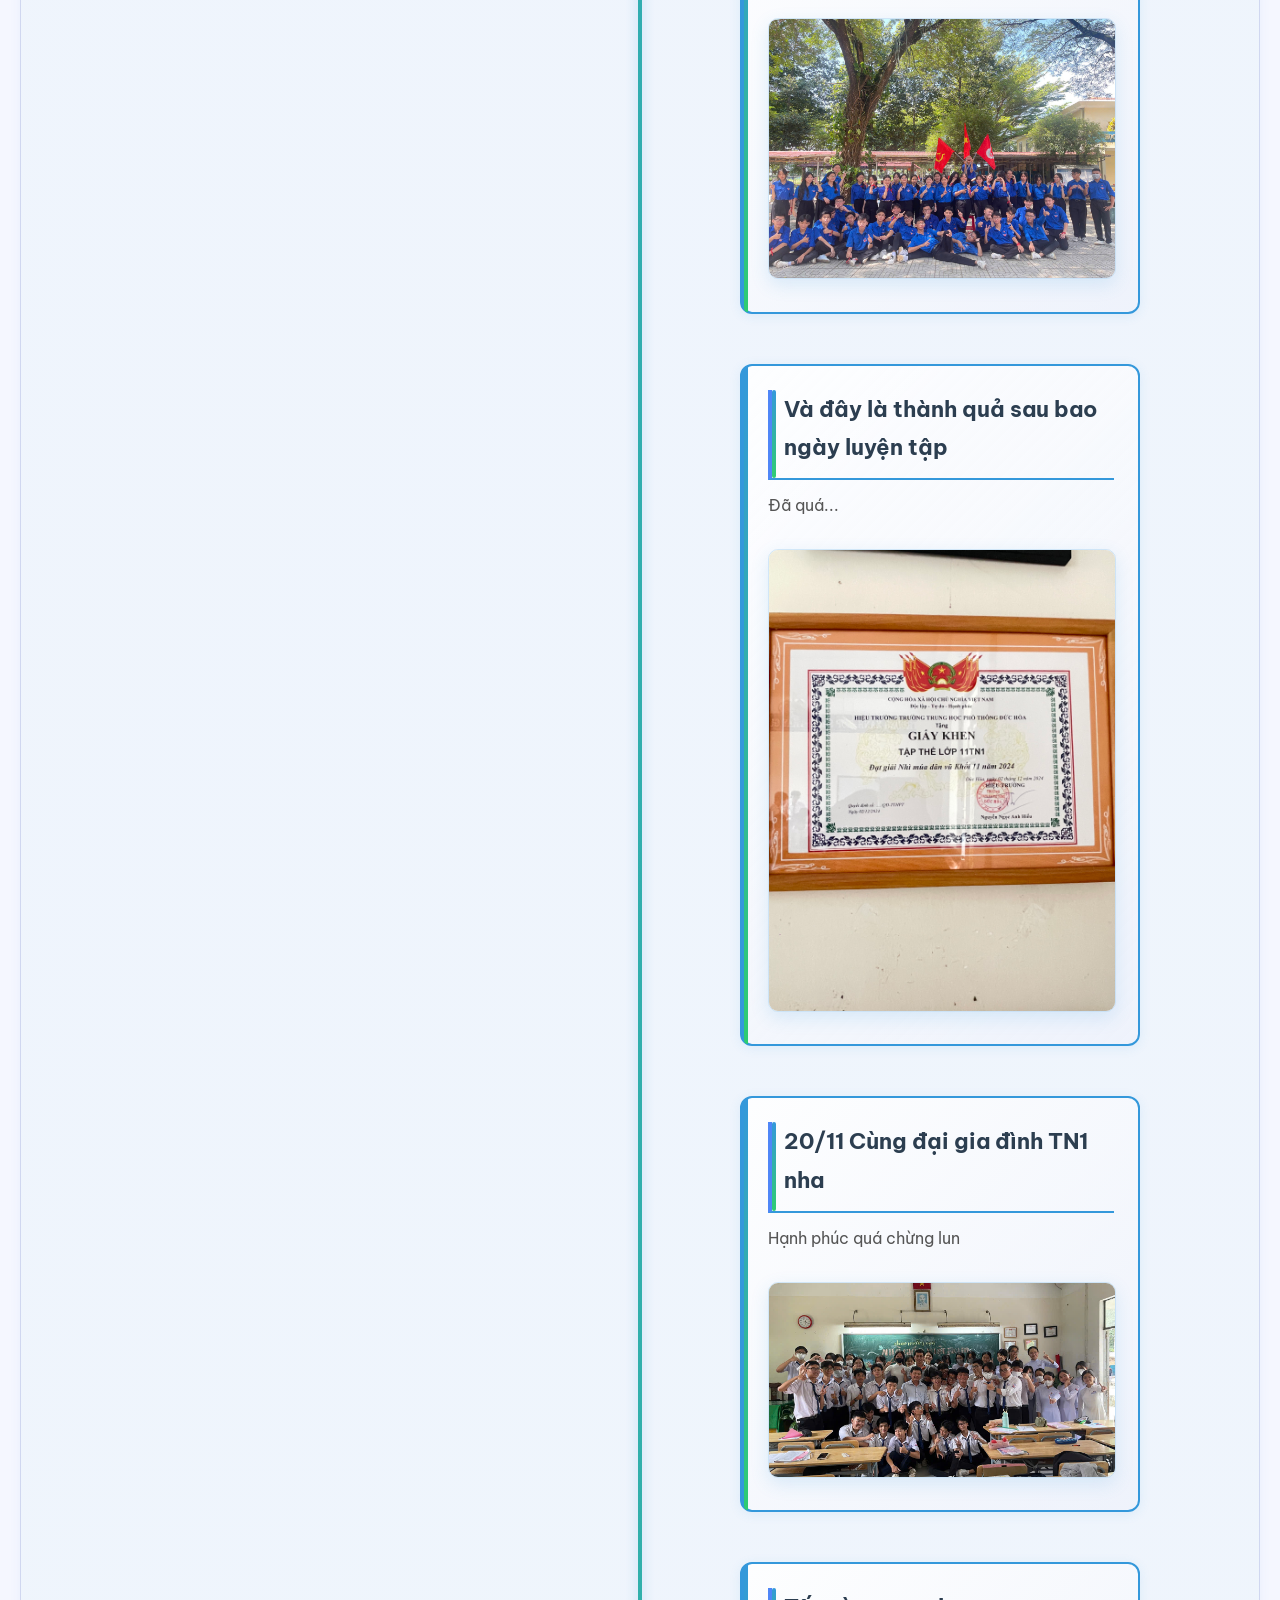
==== commit 57824d4e: "done" ====
--- a/activities.html
+++ b/activities.html
@@ -431,19 +431,75 @@
                         </div>
 
                         <div class="timeline-content">
-                            <h2>Nhất tuần lần đầu của HKII nè</h2>
-                            <p>Vui quá trời ơi - thêm kỉ niệm những ngày cận tết nè</p>
-                            <div class="timeline-image">
-                                <img src="media/IMG_6995.JPG" alt="Hoạt động lớp 12">
-                            </div>
-                        </div>
-
-                        <div class="timeline-content">
-                            <h2>Nhất tuần lần đầu của HKII nè</h2>
-                            <p>Vui quá trời ơi - thêm kỉ niệm những ngày cận tết nè</p>
-                            <div class="timeline-image">
-                                <img src="media/IMG_6995.JPG" alt="Hoạt động lớp 12">
-                            </div>
+                            <h2>Người thầy mà chúng tôi luôn tin tưởng</h2>
+                            <p>Thầy Phú Đức Hòa nhaaaa</p>
+                            <div class="timeline-image">
+                                <img src="media/131955918632420038.jpg" alt="Hoạt động lớp 12">
+                                <img src="media/3573843354720606114.jpg" alt="Hoạt động lớp 12">
+                            </div>
+
+                            <div class="timeline-video" onclick="toggleVideo(this)">
+                                <video preload="none" poster="media/Screenshot from 2026-03-14 22-55-56.png">
+                                    <source src="media/pWF2AmF0GwAAAZzsl8XyYWYAYXUOYXMaA4dcSQ.mp4" type="video/mp4">
+                                </video>
+                                <div class="video-overlay">
+                                    <span class="play-icon">▶</span>
+                                </div>
+                            </div>
+                        </div>
+
+                        <div class="timeline-content">
+                            <h2>Mọi người ơi đi Đà Lạt thôi nào</h2>
+                            <p>Hello Đà Lạt - thành phố của những giấc mơ</p>
+
+                            <div class="timeline-video" onclick="toggleVideo(this)">
+                                <video preload="none" poster="media/Screenshot from 2026-03-14 23-03-53.png">
+                                    <source src="media/pWF2AmF0GwAAAZzsnR8nYWYAYXUOYXMaAF-Qng.mp4" type="video/mp4">
+                                </video>
+                                <div class="video-overlay">
+                                    <span class="play-icon">▶</span>
+                                </div>
+                            </div>
+
+                            <div class="timeline-video" onclick="toggleVideo(this)">
+                                <video preload="none" poster="media/Screenshot from 2026-03-14 23-05-20.png">
+                                    <source src="media/pWF2AmF0GwAAAZzspifNYWYAYXUOYXMaAIVYyQ.mp4" type="video/mp4">
+                                </video>
+                                <div class="video-overlay">
+                                    <span class="play-icon">▶</span>
+                                </div>
+                            </div>
+
+                            <div class="timeline-video" onclick="toggleVideo(this)">
+                                <video preload="none" poster="media/Screenshot from 2026-03-14 23-06-33.png">
+                                    <source src="media/pWF2AmF0GwAAAZzsox0bYWYAYXUOYXMaBMXFnQ.mp4" type="video/mp4">
+                                </video>
+                                <div class="video-overlay">
+                                    <span class="play-icon">▶</span>
+                                </div>
+                            </div>
+
+                            <div class="timeline-image">
+                                <img src="media/2408576651659038316.jpg" alt="Hoạt động lớp 12">
+                            </div>
+
+
+                            <div class="timeline-video" onclick="toggleVideo(this)">
+                                <video preload="none" poster="media/Screenshot from 2026-03-14 23-06-08.png">
+                                    <source src="media/pWF2AmF0GwAAAZztGB2aYWYAYXUOYXMaAEqW8w.mp4" type="video/mp4">
+                                </video>
+                                <div class="video-overlay">
+                                    <span class="play-icon">▶</span>
+                                </div>
+                            </div>
+                        </div>
+
+                        <div class="timeline-content" onclick="window.scrollTo({top: 0, behavior: 'smooth'})"
+                            style="cursor: pointer;">
+                            <h2>Và còn những câu chuyện chờ được viết tiếp...</h2>
+                            <p>Các bạn ơi, vậy là chỉ còn chưa đầy 3 tháng nữa thôi là chúng ta bước vào kì thi quan
+                                trọng rồi. Chúc tất cả mọi người học thật nhiều và thi thật tốt nhé
+                            </p>
                         </div>
                     </div>
                 </div>
--- a/activities.css
+++ b/activities.css
@@ -330,3 +330,7 @@
 	align-items: center;
 	justify-content: flex-end;
 }
+
+.timeline-item:last-child .timeline-content:last-child {
+	cursor: pointer;
+}
